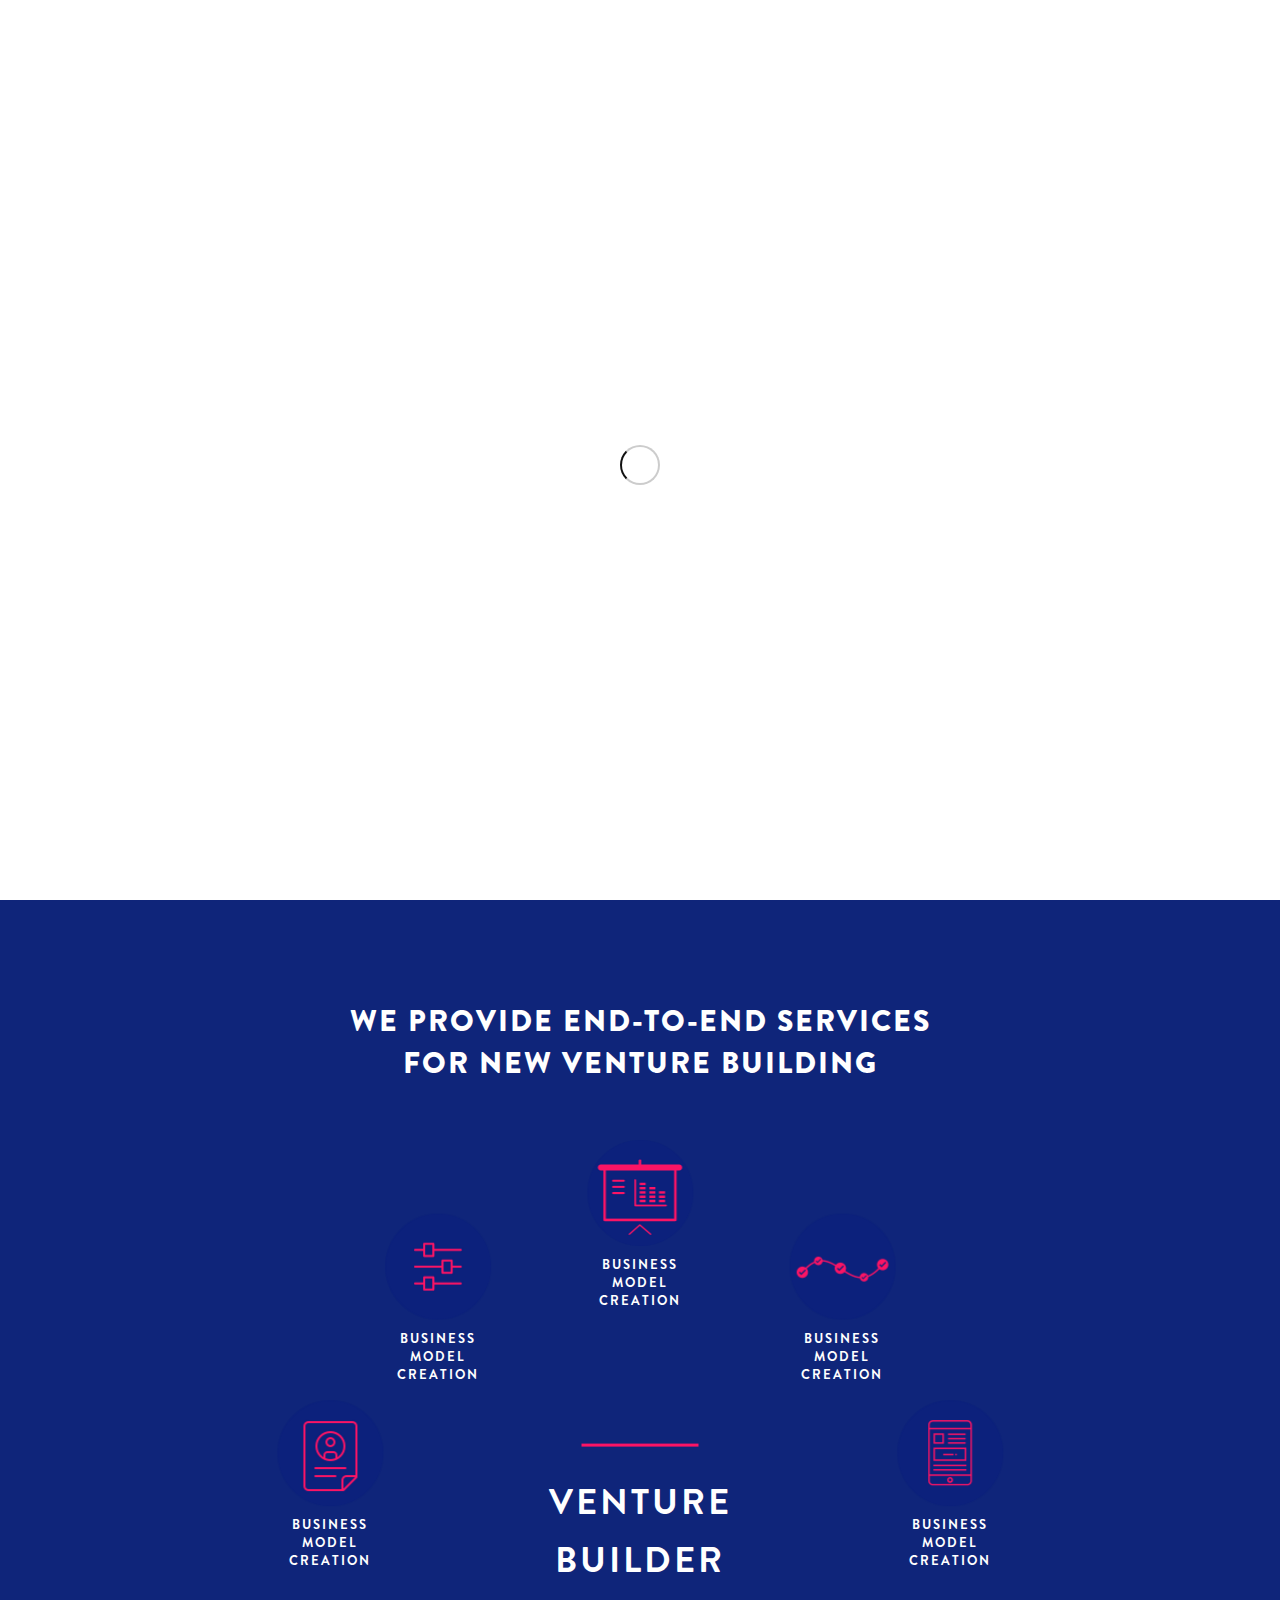
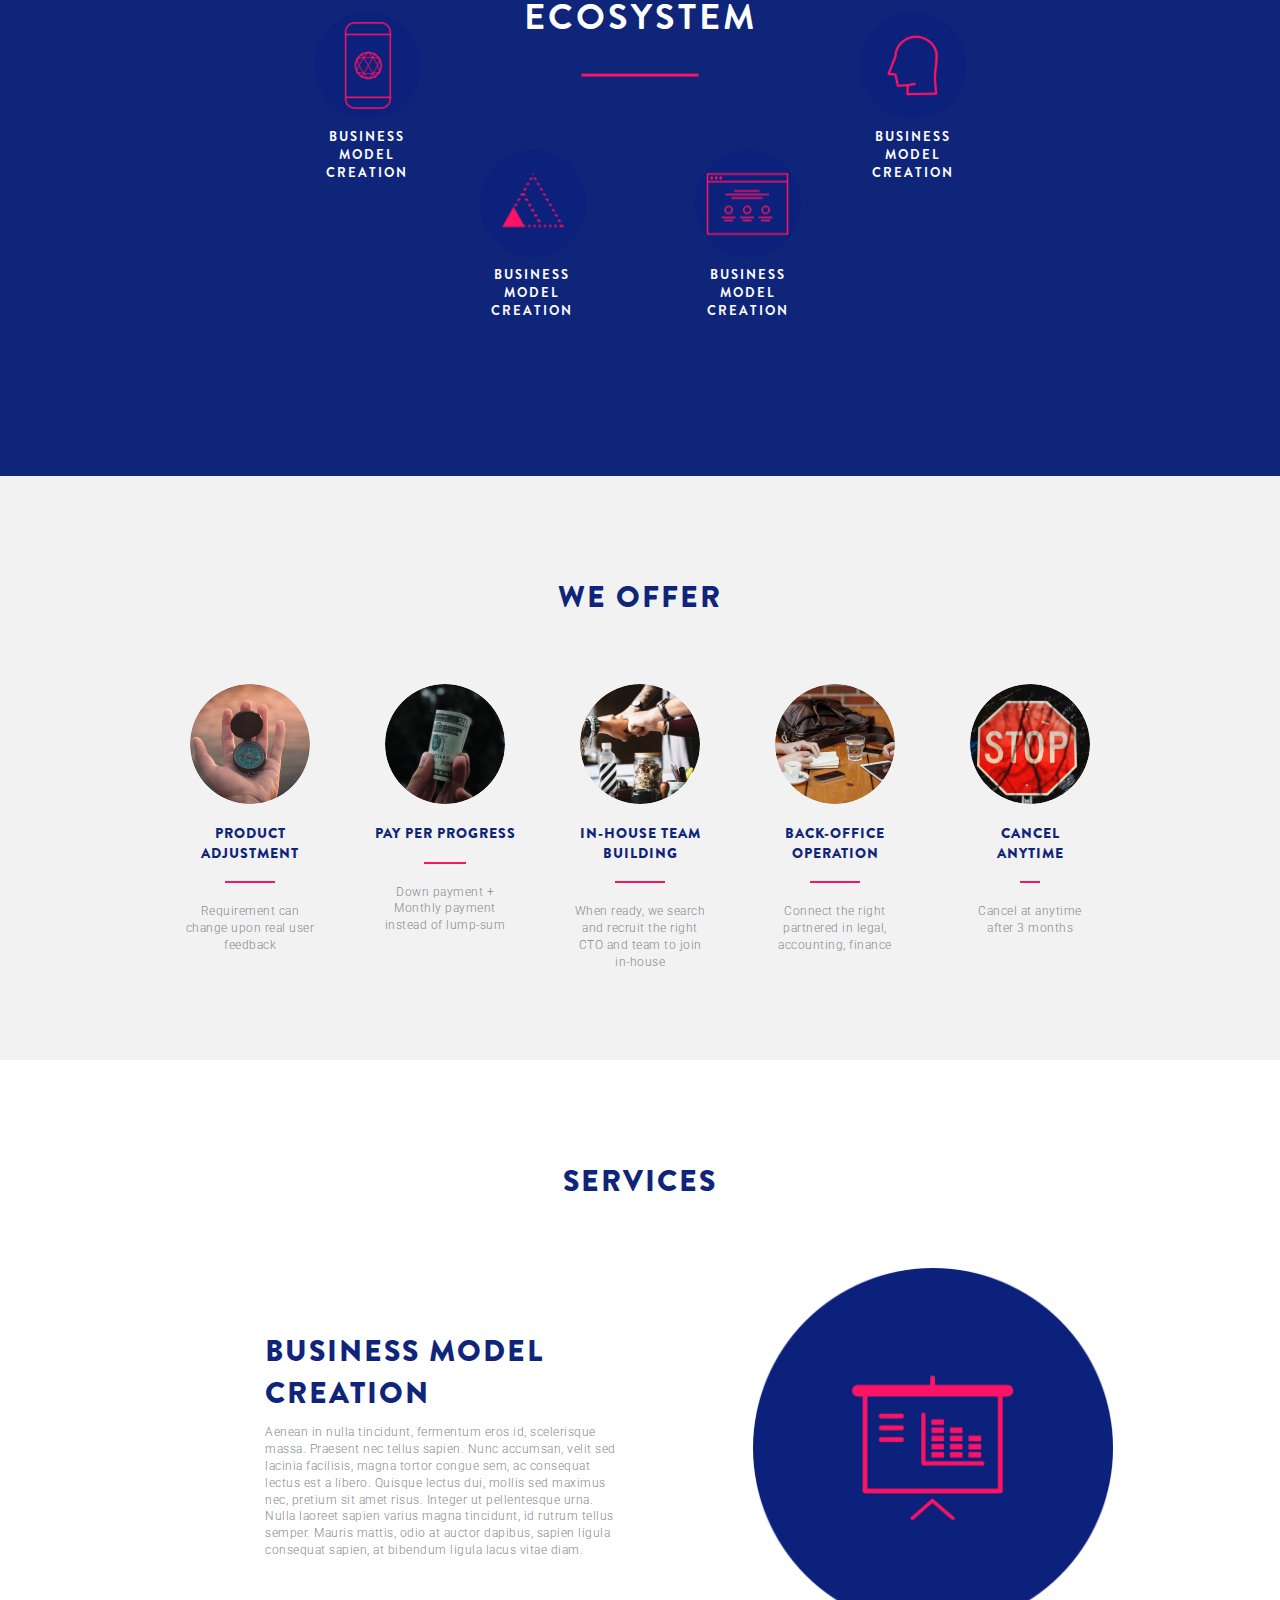
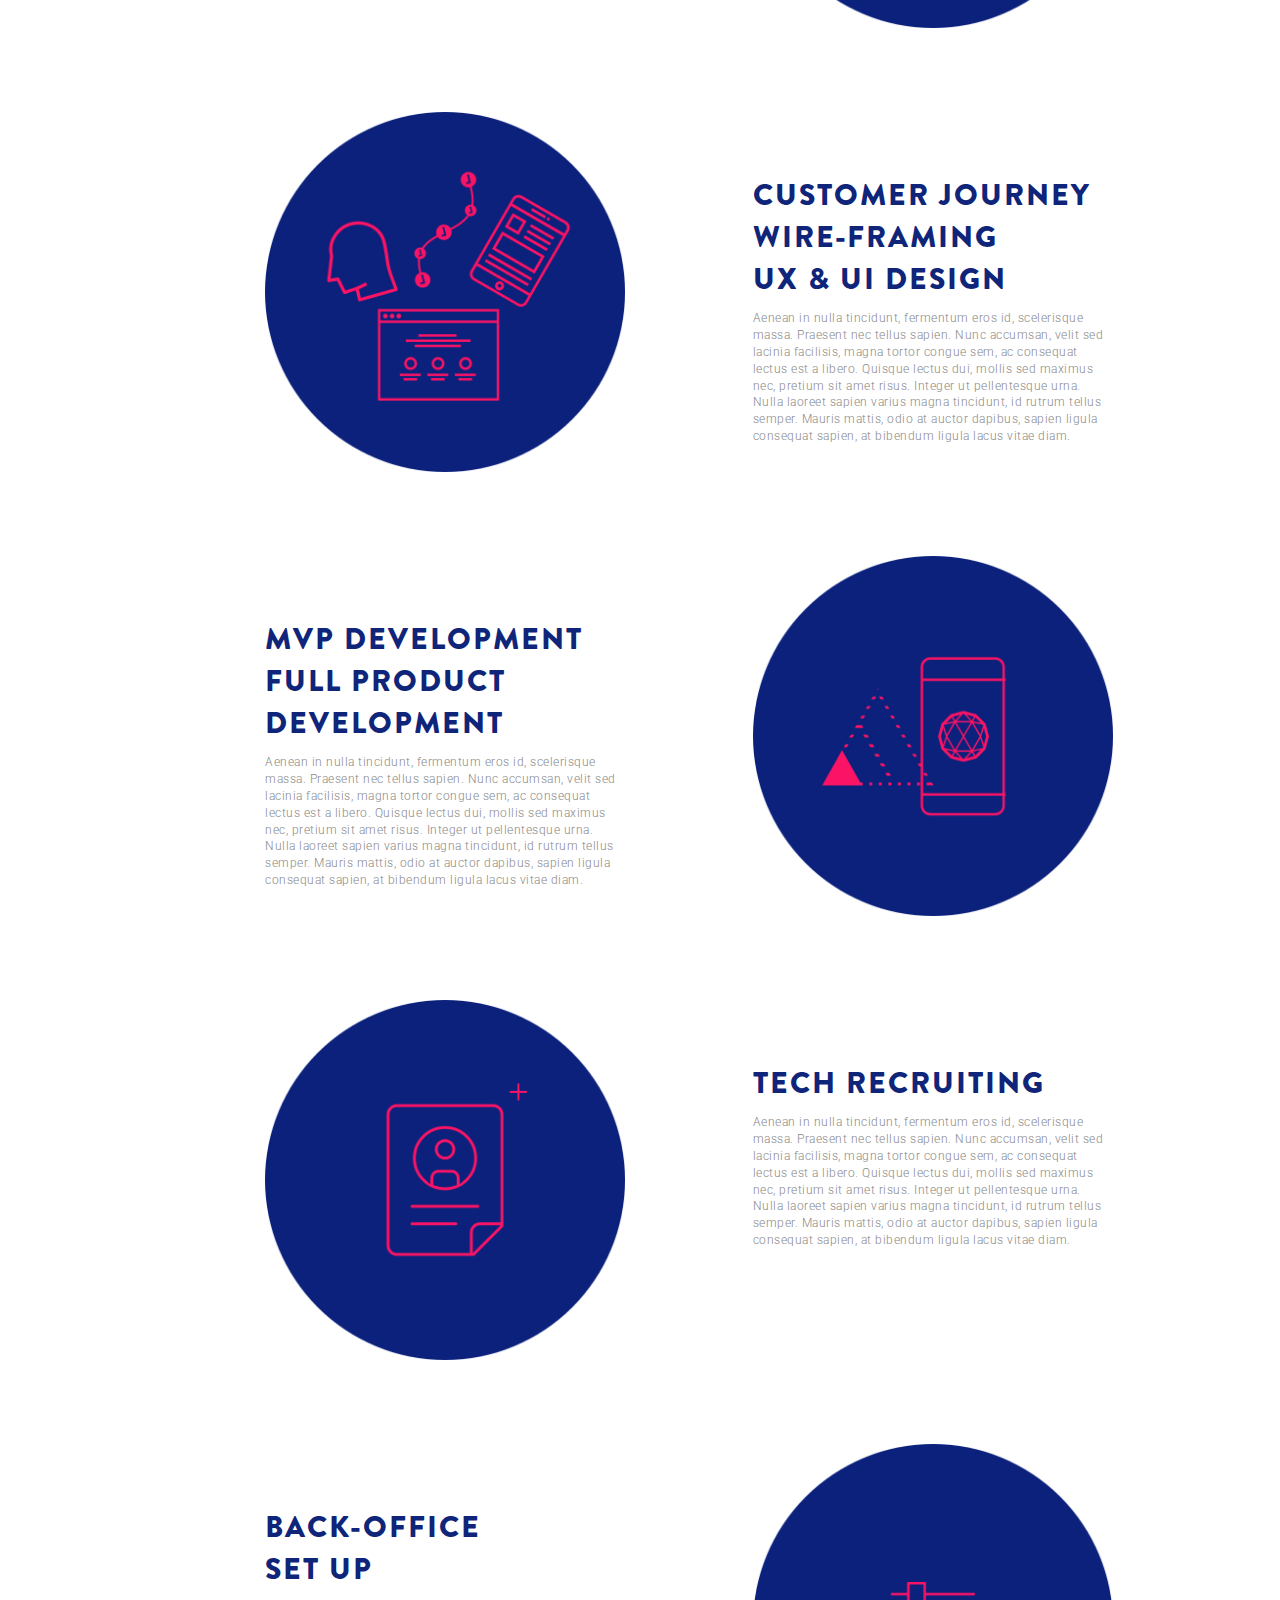
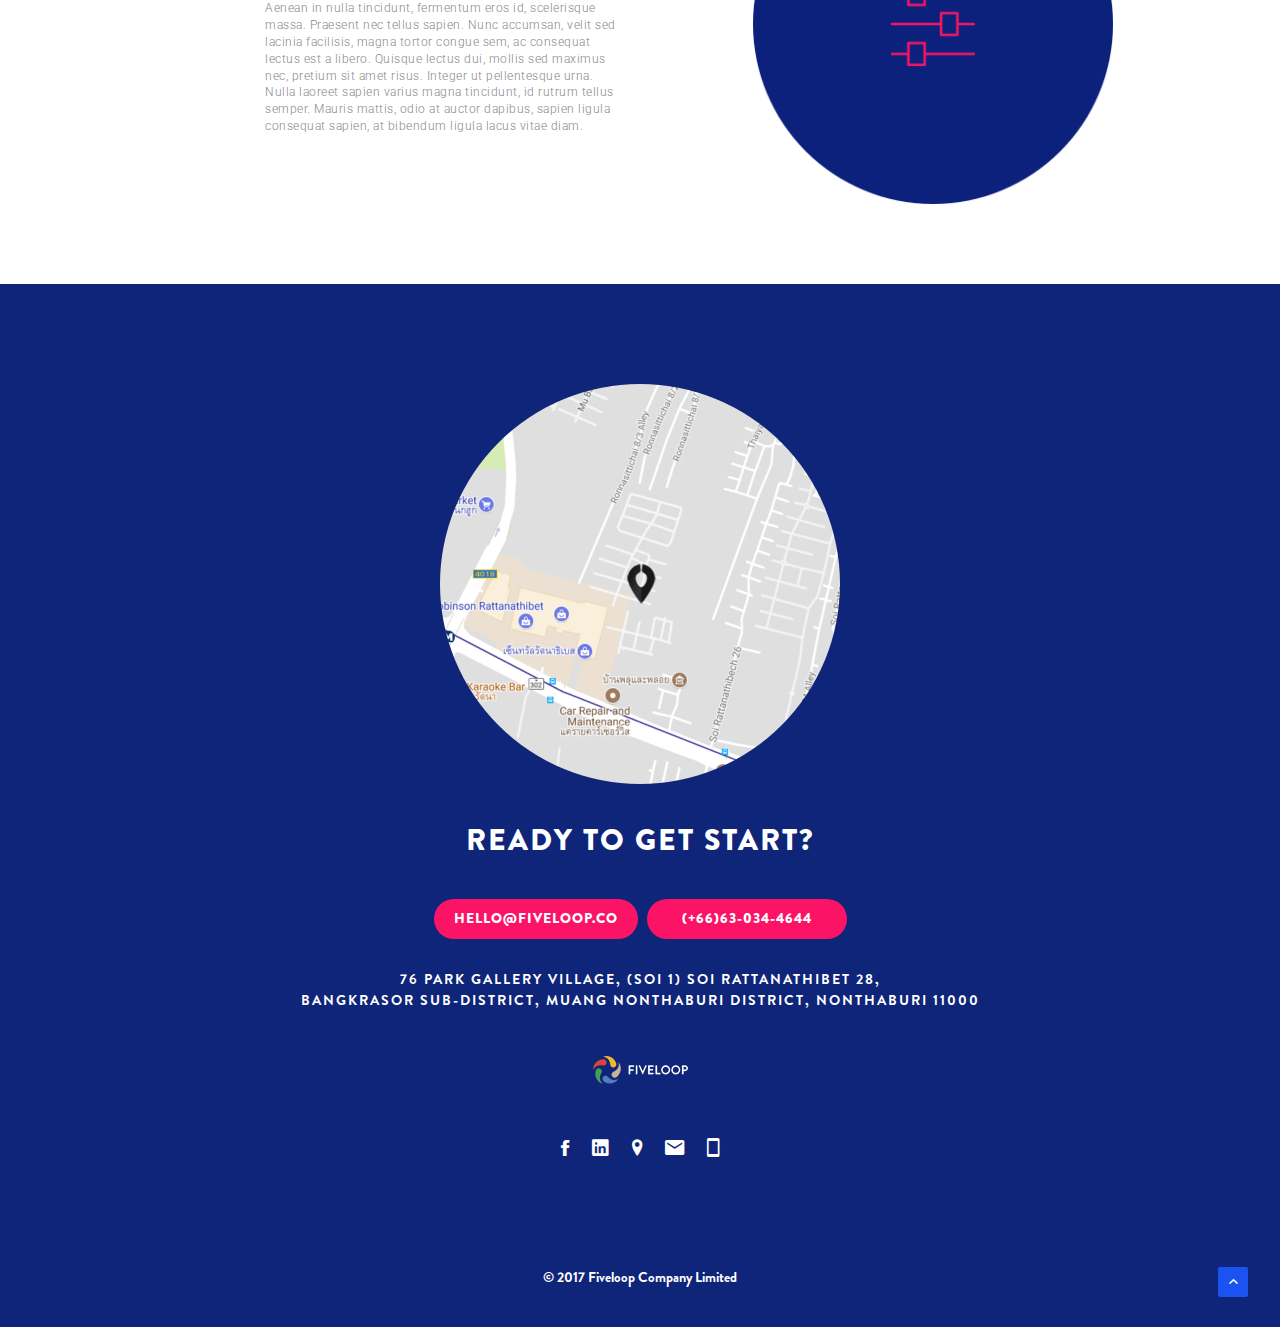
==== index.html @ d5058752 "9s" ====
<!DOCTYPE html>
<html class="fhtml">
<head>
  <meta charset="utf-8">
  <meta property="og:url" content="http://www.fiveloop.co" />
  <meta property="og:title" content="Developers Evaluated by Developers not Recruiters" />
  <meta property="og:description" content="Get Access to more-than-100,000 Tech Talents Across South East Asia" />
  <meta property="og:image" content="http://www.fiveloop.co/img/assets/metaimage2.png" />
  <title>Fiveloop - Transforming Idea Into Real Digital Business.</title>
  <meta name="viewport" content="width=device-width, initial-scale=1">
  <link href="img/assets/favicon.png" rel="icon" type="image/png">
  <link href="css/init.css" rel="stylesheet" type="text/css">
  <link href="css/ion-icons.min.css" rel="stylesheet" type="text/css">
  <link href="css/etline-icons.min.css" rel="stylesheet" type="text/css">
  <link href="css/theme.css" rel="stylesheet" type="text/css">
  <link href="css/colors/fiveloop.css" rel="stylesheet" type="text/css">
  <link href="https://fonts.googleapis.com/css?family=Roboto:400,700" rel="stylesheet" type="text/css">
  <link href="css/custom.css" rel="stylesheet" type="text/css">
  <link href="css/special-fl.css" rel="stylesheet" type="text/css">
  <script>
  (function(i, s, o, g, r, a, m) {
    i['GoogleAnalyticsObject'] = r;
    i[r] = i[r] || function() {
      (i[r].q = i[r].q || []).push(arguments)
    }, i[r].l = 1 * new Date();
    a = s.createElement(o),
      m = s.getElementsByTagName(o)[0];
    a.async = 1;
    a.src = g;
    m.parentNode.insertBefore(a, m)
  })(window, document, 'script', 'https://www.google-analytics.com/analytics.js', 'ga');

  ga('create', 'UA-97618310-1', 'auto');
  ga('send', 'pageview');
  </script>
  <!-- Begin Inspectlet Embed Code -->
  <script type="text/javascript" id="inspectletjs">
  window.__insp = window.__insp || [];
  __insp.push(['wid', 2077832405]);
  (function() {
  function ldinsp(){if(typeof window.__inspld != "undefined") return; window.__inspld = 1; var insp = document.createElement('script'); insp.type = 'text/javascript'; insp.async = true; insp.id = "inspsync"; insp.src = ('https:' == document.location.protocol ? 'https' : 'http') + '://cdn.inspectlet.com/inspectlet.js'; var x = document.getElementsByTagName('script')[0]; x.parentNode.insertBefore(insp, x); };
  setTimeout(ldinsp, 500); document.readyState != "complete" ? (window.attachEvent ? window.attachEvent('onload', ldinsp) : window.addEventListener('load', ldinsp, false)) : ldinsp();
  })();
  </script>
  <!-- End Inspectlet Embed Code -->
</head>
<body data-fade-in="true" class="fbody">
  <div class="pre-loader"><div></div></div>
  <!-- Start HEADER -->
  <nav class="navbar nav-down" data-fullwidth="true" data-menu-style="transparent" data-animation="shrink">
    <!-- Styles: light, dark, transparent | Animation: hiding, shrink -->
    <div class="container">
      <div class="navbar-header">
        <div class="container">
          <button type="button" class="navbar-toggle collapsed" data-toggle="collapse" data-target="#navbar" aria-expanded="false" aria-controls="navbar">
            <span class="sr-only">Toggle navigation</span>
            <span class="icon-bar top-bar"></span>
            <span class="icon-bar middle-bar"></span>
            <span class="icon-bar bottom-bar"></span>
          </button>
          <a class="navbar-brand to-top" href="/"><img src="img/assets/logo-fiveloop-light.png" class="logo-light pt20" alt="#" style="position: absolute;"><img src="img/assets/logo-fiveloop-dark.png" class="logo-dark pt20" alt="/"></a>
        </div>
      </div>
      <div id="navbar" class="navbar-collapse collapse">
        <div class="container">
          <ul class="nav navbar-nav menu-right">
            <!-- Each section must have corresponding ID ( #hero -> id="hero" ) -->
            <li><a href="about.html">About</a></li>
            <li><a href="#services">Services</a></li>
            <li><a href="recruiting.html">Recruiting</a></li>
            <li><a href="//blog.fiveloop.co">Blog</a></li>
            <li><a href="#contact">Contact us</a></li>
            <li>
              <div>
                <!-- Start typeform | This code is generated from typeform.com, you can select the layout from its website -->
                <a class="fbn" href="tel:+66630344644" style="font-size: 12px; margin: 18px 0;">063-034-4644</a>
                <!-- End typeform -->
              </div>
            </li>
            <!-- <li>
              <div>
                <a class="btn btn-md btn-primary btn-scroll typeform-share button" href="https://fiveloop.typeform.com/to/TOhK9d" style="display: inline-block; border-radius: 5px; padding: 10px; margin: 15px;" data-mode="1">For Employers</a>
              </div>
            </li> -->
          </ul>
        </div>
      </div>
    </div>
  </nav>
  <!-- End HEADER -->
  <!-- Start HERO -->
  <section id="cover" class="fsc fcv fcv-dark hero-fullscreen">
    <div class="fimg" data-image-src="./img/home/cover.png"></div>
    <div class="container">
      <div class="col-md-6">
        <h2>TRANSFORMING IDEA INTO<br/>REAL DIGITAL BUSINESS.<br/>ONE VENTURE AT A TIME.</h2>
        <h4>WE PROVIDE END-TO-END SERVICE FOR<br/>DIGITAL VENTURE BUILDING AND RECRUITING</h4>
        <br/>
        <a class="fbn fbn-wide">HERE IS MY BUSINESS IDEA</a><br/><br/>
        <a class="fbn fbn-wide">I WANT TO HELP BUILDING A VENTURE</a>
      </div>
    </div>
  </section>
  <!-- End HERO -->
  <!-- Start N-TO-N -->
  <section id="end-to-end" class="fsc">
    <h2 class="ftitle text-center white">We Provide End-to-end Services<br/>For New Venture Building</h2>
    <div class="fcg-9">
      <h2 class="overlay">Venture <br/>Builder <br/> Ecosystem</h2>
      <ul>
        <li><a href="#bmc">
          <img src="./img/home/icon-bmc.png" width="106" align="Business Model Creation">
          <h6>Business Model Creation</h6>
        </a></li>
        <li><a href="#bmc">
          <img src="./img/home/icon-cjd.png" width="106" align="Business Model Creation">
          <h6>Business Model Creation</h6>
        </a></li>
        <li><a href="#bmc">
          <img src="./img/home/icon-wf.png" width="106" align="Business Model Creation">
          <h6>Business Model Creation</h6>
        </a></li>
        <li><a href="#bmc">
          <img src="./img/home/icon-uxd.png" width="106" align="Business Model Creation">
          <h6>Business Model Creation</h6>
        </a></li>
        <li><a href="#bmc">
          <img src="./img/home/icon-uid.png" width="106" align="Business Model Creation">
          <h6>Business Model Creation</h6>
        </a></li>
        <li><a href="#bmc">
          <img src="./img/home/icon-mvp.png" width="106" align="Business Model Creation">
          <h6>Business Model Creation</h6>
        </a></li>
        <li><a href="#bmc">
          <img src="./img/home/icon-fpd.png" width="106" align="Business Model Creation">
          <h6>Business Model Creation</h6>
        </a></li>
        <li><a href="#bmc">
          <img src="./img/home/icon-rct.png" width="106" align="Business Model Creation">
          <h6>Business Model Creation</h6>
        </a></li>
        <li><a href="#bmc">
          <img src="./img/home/icon-bos.png" width="106" align="Business Model Creation">
          <h6>Business Model Creation</h6>
        </a></li>
      </ul>
    </div>
  </section>
  <!-- End N-TO-N -->
  <!-- Start We Offer -->
  <section id="weoffer" class="fsc fsc-white fbg-g5">
    <h2 class="ftitle text-center">We Offer</h2>
    <div class="container">
      <div class="__spacing _4em"></div>
      <div class="row">
        <div class="col-md-2 col-sm-6 col-md-offset-1 text-center">
          <div><img src="./img/home/pa.png" height="120" class="fimgr" align="Product Adjustment" /></div>
          <h4 class="fstitle fsc-u">Product Adjustment</h4>
          <p>Requirement can <br/>change upon real user <br/>feedback</p>
          <div class="__spacing _2em visible-xs"></div>
        </div>
        <div class="col-md-2 col-sm-6 text-center">
          <div><img src="./img/home/ppp.png" height="120" class="fimgr" align="Pay Per Progress" /></div>
          <h4 class="fstitle fsc-u">Pay Per Progress</h4>
          <p>Down payment + <br/>Monthly payment <br/>instead of lump-sum</p>
          <div class="__spacing _2em visible-xs"></div>
        </div>
        <div class="col-md-2 col-sm-6 text-center">
          <div><img src="./img/home/ihtb.png" height="120" class="fimgr" align="In-house Team Building" /></div>
          <h4 class="fstitle fsc-u">In-house Team Building</h4>
          <p>When ready, we search <br/>and recruit the right <br/>CTO and team to join <br/>in-house</p>
          <div class="__spacing _2em visible-xs"></div>
        </div>
        <div class="col-md-2 col-sm-6 text-center">
          <div><img src="./img/home/boo.png" height="120" class="fimgr" align="Back-office Operation" /></div>
          <h4 class="fstitle fsc-u">Back-office Operation</h4>
          <p>Connect the right <br/>partnered in legal, <br/>accounting, finance</p>
          <div class="__spacing _2em visible-xs"></div>
        </div>
        <div class="col-md-2 col-sm-6 text-center">
          <div><img src="./img/home/ca.png" height="120" class="fimgr" align="Cancel Anytime" /></div>
          <h4 class="fstitle fsc-u">Cancel <br/>Anytime</h4>
          <p>Cancel at anytime <br/>after 3 months</p>
          <div class="__spacing _2em visible-xs"></div>
        </div>
      </div>
    </div>
  </section>
  <!-- End We Offer -->
  <!-- Start Services -->
  <section id="services" class="fsc fsc-white">
    <h2 class="ftitle text-center">Services</h2>
    <div class="container">
      <div class="__spacing _4em"></div>
      <div class="row">
        <div class="col-md-4 col-md-offset-2">
          <div class="__spacing _3em"></div>
          <h2 class="ftitle">Business Model <br/>Creation</h2>
          <p>Aenean in nulla tincidunt, fermentum eros id, scelerisque massa. Praesent nec tellus sapien. Nunc accumsan, velit sed lacinia facilisis, magna tortor congue sem, ac consequat lectus est a libero. Quisque lectus dui, mollis sed maximus nec, pretium sit amet risus. Integer ut pellentesque urna. Nulla laoreet sapien varius magna tincidunt, id rutrum tellus semper. Mauris mattis, odio at auctor dapibus, sapien ligula consequat sapien, at bibendum ligula lacus vitae diam.</p>
        </div>
        <div class="col-md-4 col-md-offset-1 text-center">
          <img src="./img/home/services-business-model-creation.png" width="368" alt="Business Model Creation">
        </div>
      </div>
      <div class="__spacing _6em"></div>
      <div class="row">
        <div class="col-md-4 col-md-offset-2 text-center">
          <img src="./img/home/services-customer-journey-wireframing-ux-ui-design.png" width="368" alt="Customer Journey, Wire-framing, UX & UI Design">
        </div>
        <div class="col-md-4 col-md-offset-1">
          <div class="__spacing _3em"></div>
          <h2 class="ftitle">Customer Journey <br/>Wire-framing <br/>UX &amp; UI Design</h2>
          <p>Aenean in nulla tincidunt, fermentum eros id, scelerisque massa. Praesent nec tellus sapien. Nunc accumsan, velit sed lacinia facilisis, magna tortor congue sem, ac consequat lectus est a libero. Quisque lectus dui, mollis sed maximus nec, pretium sit amet risus. Integer ut pellentesque urna. Nulla laoreet sapien varius magna tincidunt, id rutrum tellus semper. Mauris mattis, odio at auctor dapibus, sapien ligula consequat sapien, at bibendum ligula lacus vitae diam.</p>
        </div>
      </div>
      <div class="__spacing _6em"></div>
      <div class="row">
        <div class="col-md-4 col-md-offset-2">
          <div class="__spacing _3em"></div>
          <h2 class="ftitle">Mvp Development Full Product Development</h2>
          <p>Aenean in nulla tincidunt, fermentum eros id, scelerisque massa. Praesent nec tellus sapien. Nunc accumsan, velit sed lacinia facilisis, magna tortor congue sem, ac consequat lectus est a libero. Quisque lectus dui, mollis sed maximus nec, pretium sit amet risus. Integer ut pellentesque urna. Nulla laoreet sapien varius magna tincidunt, id rutrum tellus semper. Mauris mattis, odio at auctor dapibus, sapien ligula consequat sapien, at bibendum ligula lacus vitae diam.</p>
        </div>
        <div class="col-md-4 col-md-offset-1 text-center">
          <img src="./img/home/services-mvp-development-full-product-development.png" width="368" alt="Mvp Development Full Product Development">
        </div>
      </div>
      <div class="__spacing _6em"></div>
      <div class="row">
        <div class="col-md-4 col-md-offset-2 text-center">
          <img src="./img/home/services-tech-recruiting.png" width="368" alt="Tech Recruiting">
        </div>
        <div class="col-md-4 col-md-offset-1">
          <div class="__spacing _3em"></div>
          <h2 class="ftitle">Tech Recruiting</h2>
          <p>Aenean in nulla tincidunt, fermentum eros id, scelerisque massa. Praesent nec tellus sapien. Nunc accumsan, velit sed lacinia facilisis, magna tortor congue sem, ac consequat lectus est a libero. Quisque lectus dui, mollis sed maximus nec, pretium sit amet risus. Integer ut pellentesque urna. Nulla laoreet sapien varius magna tincidunt, id rutrum tellus semper. Mauris mattis, odio at auctor dapibus, sapien ligula consequat sapien, at bibendum ligula lacus vitae diam.</p>
        </div>
      </div>
      <div class="__spacing _6em"></div>
      <div class="row">
        <div class="col-md-4 col-md-offset-2">
          <div class="__spacing _3em"></div>
          <h2 class="ftitle">Back-office <br/>Set Up</h2>
          <p>Aenean in nulla tincidunt, fermentum eros id, scelerisque massa. Praesent nec tellus sapien. Nunc accumsan, velit sed lacinia facilisis, magna tortor congue sem, ac consequat lectus est a libero. Quisque lectus dui, mollis sed maximus nec, pretium sit amet risus. Integer ut pellentesque urna. Nulla laoreet sapien varius magna tincidunt, id rutrum tellus semper. Mauris mattis, odio at auctor dapibus, sapien ligula consequat sapien, at bibendum ligula lacus vitae diam.</p>
        </div>
        <div class="col-md-4 col-md-offset-1 text-center">
          <img src="./img/home/services-back-office-setup.png" width="368" alt="Back-office Set Up">
        </div>
      </div>
    </div>
  </section>
  <!-- End Services -->
  <!-- Start FOOTER -->
  <footer id="footer" class="footer style-1 fsc fft">
    <a href="https://goo.gl/rGVrjt" target="_blank"><img src="./img/home/map.png" width="400" /></a>
    <h2 class="ftitle">Ready To Get Start?</h2>
    <div class="__spacing _2em"></div>
    <a href="mailto:hello@fiveloop.co" class="fbn fbn-med">hello@fiveloop.co</a>
    &nbsp;
    <a href="tel:+66-63-034-4644" class="fbn fbn-med">(+66)63-034-4644</a>
    <h5>76 Park Gallery Village, (Soi 1) Soi Rattanathibet 28,<br>Bangkrasor Sub-District, Muang Nonthaburi District, Nonthaburi 11000</h5>
    <div class="__spacing"></div>
    <a href="index.html"><img src="img/assets/logo-fiveloop-light.png" alt="#" class="mr-auto img-responsive"></a>
    <div class="__spacing _2em"></div>
    <ul>
      <li><a href="https://www.facebook.com/fiveloop/" target="_blank"><i class="ion-social-facebook icon"></i></a></li>
      <li><a href="https://www.linkedin.com/company/13197233/" target="_blank"><i class="ion-social-linkedin icon"></i></a></li>
      <li><a href="https://www.google.co.th/maps/place/Fiveloop+Company+Limited/@13.8667422,100.4973813,17z/data=!3m1!4b1!4m5!3m4!1s0x30e29acbd2e353a3:0xfbf5ec9a06eebbcb!8m2!3d13.866737!4d100.49957" target="_blank" class="color"><i class="ion-location icon"></i></a></li>
      <li><a href="mailto:hello@fiveloop.co" target="_blank"><i class="ion-android-mail icon"></i></a></li>
      <li><a href="tel:+66630344644"><i class="ion-android-phone-portrait icon"></i></a></li>
    </ul>
    <a href="https://www.facebook.com/fiveloop/" target="_blank"><strong>&copy; 2017 Fiveloop Company Limited</strong></a>
    <!-- Back To Top Button -->
    <span><a class="scroll-top"><i class="ion-chevron-up"></i></a></span>
  </footer>
  <!-- End FOOTER -->
  <script src="js/jquery.js"></script>
  <script src="js/init.js"></script>
  <script src="js/special-fl.js"></script>
</body>
</html>
---- css/ion-icons.min.css ----
@charset "UTF-8";/*!
  Ionicons, v2.0.0
  Created by Ben Sperry for the Ionic Framework, http://ionicons.com/
  https://twitter.com/benjsperry  https://twitter.com/ionicframework
  MIT License: https://github.com/driftyco/ionicons

  Android-style icons originally built by Google’s
  Material Design Icons: https://github.com/google/material-design-icons
  used under CC BY http://creativecommons.org/licenses/by/4.0/
  Modified icons to fit ionicon’s grid from original.
*/@font-face{font-family:"Ionicons";src:url("../fonts/ion-icons/ionicons.eot?v=2.0.0");src:url("../fonts/ion-icons/ionicons.eot?v=2.0.0#iefix") format("embedded-opentype"),url("../fonts/ion-icons/ionicons.ttf?v=2.0.0") format("truetype"),url("../fonts/ion-icons/ionicons.woff?v=2.0.0") format("woff"),url("../fonts/ion-icons/ionicons.svg?v=2.0.0#Ionicons") format("svg");font-weight:normal;font-style:normal}.ion,.ionicons,.ion-alert:before,.ion-alert-circled:before,.ion-android-add:before,.ion-android-add-circle:before,.ion-android-alarm-clock:before,.ion-android-alert:before,.ion-android-apps:before,.ion-android-archive:before,.ion-android-arrow-back:before,.ion-android-arrow-down:before,.ion-android-arrow-dropdown:before,.ion-android-arrow-dropdown-circle:before,.ion-android-arrow-dropleft:before,.ion-android-arrow-dropleft-circle:before,.ion-android-arrow-dropright:before,.ion-android-arrow-dropright-circle:before,.ion-android-arrow-dropup:before,.ion-android-arrow-dropup-circle:before,.ion-android-arrow-forward:before,.ion-android-arrow-up:before,.ion-android-attach:before,.ion-android-bar:before,.ion-android-bicycle:before,.ion-android-boat:before,.ion-android-bookmark:before,.ion-android-bulb:before,.ion-android-bus:before,.ion-android-calendar:before,.ion-android-call:before,.ion-android-camera:before,.ion-android-cancel:before,.ion-android-car:before,.ion-android-cart:before,.ion-android-chat:before,.ion-android-checkbox:before,.ion-android-checkbox-blank:before,.ion-android-checkbox-outline:before,.ion-android-checkbox-outline-blank:before,.ion-android-checkmark-circle:before,.ion-android-clipboard:before,.ion-android-close:before,.ion-android-cloud:before,.ion-android-cloud-circle:before,.ion-android-cloud-done:before,.ion-android-cloud-outline:before,.ion-android-color-palette:before,.ion-android-compass:before,.ion-android-contact:before,.ion-android-contacts:before,.ion-android-contract:before,.ion-android-create:before,.ion-android-delete:before,.ion-android-desktop:before,.ion-android-document:before,.ion-android-done:before,.ion-android-done-all:before,.ion-android-download:before,.ion-android-drafts:before,.ion-android-exit:before,.ion-android-expand:before,.ion-android-favorite:before,.ion-android-favorite-outline:before,.ion-android-film:before,.ion-android-folder:before,.ion-android-folder-open:before,.ion-android-funnel:before,.ion-android-globe:before,.ion-android-hand:before,.ion-android-hangout:before,.ion-android-happy:before,.ion-android-home:before,.ion-android-image:before,.ion-android-laptop:before,.ion-android-list:before,.ion-android-locate:before,.ion-android-lock:before,.ion-android-mail:before,.ion-android-map:before,.ion-android-menu:before,.ion-android-microphone:before,.ion-android-microphone-off:before,.ion-android-more-horizontal:before,.ion-android-more-vertical:before,.ion-android-navigate:before,.ion-android-notifications:before,.ion-android-notifications-none:before,.ion-android-notifications-off:before,.ion-android-open:before,.ion-android-options:before,.ion-android-people:before,.ion-android-person:before,.ion-android-person-add:before,.ion-android-phone-landscape:before,.ion-android-phone-portrait:before,.ion-android-pin:before,.ion-android-plane:before,.ion-android-playstore:before,.ion-android-print:before,.ion-android-radio-button-off:before,.ion-android-radio-button-on:before,.ion-android-refresh:before,.ion-android-remove:before,.ion-android-remove-circle:before,.ion-android-restaurant:before,.ion-android-sad:before,.ion-android-search:before,.ion-android-send:before,.ion-android-settings:before,.ion-android-share:before,.ion-android-share-alt:before,.ion-android-star:before,.ion-android-star-half:before,.ion-android-star-outline:before,.ion-android-stopwatch:before,.ion-android-subway:before,.ion-android-sunny:before,.ion-android-sync:before,.ion-android-textsms:before,.ion-android-time:before,.ion-android-train:before,.ion-android-unlock:before,.ion-android-upload:before,.ion-android-volume-down:before,.ion-android-volume-mute:before,.ion-android-volume-off:before,.ion-android-volume-up:before,.ion-android-walk:before,.ion-android-warning:before,.ion-android-watch:before,.ion-android-wifi:before,.ion-aperture:before,.ion-archive:before,.ion-arrow-down-a:before,.ion-arrow-down-b:before,.ion-arrow-down-c:before,.ion-arrow-expand:before,.ion-arrow-graph-down-left:before,.ion-arrow-graph-down-right:before,.ion-arrow-graph-up-left:before,.ion-arrow-graph-up-right:before,.ion-arrow-left-a:before,.ion-arrow-left-b:before,.ion-arrow-left-c:before,.ion-arrow-move:before,.ion-arrow-resize:before,.ion-arrow-return-left:before,.ion-arrow-return-right:before,.ion-arrow-right-a:before,.ion-arrow-right-b:before,.ion-arrow-right-c:before,.ion-arrow-shrink:before,.ion-arrow-swap:before,.ion-arrow-up-a:before,.ion-arrow-up-b:before,.ion-arrow-up-c:before,.ion-asterisk:before,.ion-at:before,.ion-backspace:before,.ion-backspace-outline:before,.ion-bag:before,.ion-battery-charging:before,.ion-battery-empty:before,.ion-battery-full:before,.ion-battery-half:before,.ion-battery-low:before,.ion-beaker:before,.ion-beer:before,.ion-bluetooth:before,.ion-bonfire:before,.ion-bookmark:before,.ion-bowtie:before,.ion-briefcase:before,.ion-bug:before,.ion-calculator:before,.ion-calendar:before,.ion-camera:before,.ion-card:before,.ion-cash:before,.ion-chatbox:before,.ion-chatbox-working:before,.ion-chatboxes:before,.ion-chatbubble:before,.ion-chatbubble-working:before,.ion-chatbubbles:before,.ion-checkmark:before,.ion-checkmark-circled:before,.ion-checkmark-round:before,.ion-chevron-down:before,.ion-chevron-left:before,.ion-chevron-right:before,.ion-chevron-up:before,.ion-clipboard:before,.ion-clock:before,.ion-close:before,.ion-close-circled:before,.ion-close-round:before,.ion-closed-captioning:before,.ion-cloud:before,.ion-code:before,.ion-code-download:before,.ion-code-working:before,.ion-coffee:before,.ion-compass:before,.ion-compose:before,.ion-connection-bars:before,.ion-contrast:before,.ion-crop:before,.ion-cube:before,.ion-disc:before,.ion-document:before,.ion-document-text:before,.ion-drag:before,.ion-earth:before,.ion-easel:before,.ion-edit:before,.ion-egg:before,.ion-eject:before,.ion-email:before,.ion-email-unread:before,.ion-erlenmeyer-flask:before,.ion-erlenmeyer-flask-bubbles:before,.ion-eye:before,.ion-eye-disabled:before,.ion-female:before,.ion-filing:before,.ion-film-marker:before,.ion-fireball:before,.ion-flag:before,.ion-flame:before,.ion-flash:before,.ion-flash-off:before,.ion-folder:before,.ion-fork:before,.ion-fork-repo:before,.ion-forward:before,.ion-funnel:before,.ion-gear-a:before,.ion-gear-b:before,.ion-grid:before,.ion-hammer:before,.ion-happy:before,.ion-happy-outline:before,.ion-headphone:before,.ion-heart:before,.ion-heart-broken:before,.ion-help:before,.ion-help-buoy:before,.ion-help-circled:before,.ion-home:before,.ion-icecream:before,.ion-image:before,.ion-images:before,.ion-information:before,.ion-information-circled:before,.ion-ionic:before,.ion-ios-alarm:before,.ion-ios-alarm-outline:before,.ion-ios-albums:before,.ion-ios-albums-outline:before,.ion-ios-americanfootball:before,.ion-ios-americanfootball-outline:before,.ion-ios-analytics:before,.ion-ios-analytics-outline:before,.ion-ios-arrow-back:before,.ion-ios-arrow-down:before,.ion-ios-arrow-forward:before,.ion-ios-arrow-left:before,.ion-ios-arrow-right:before,.ion-ios-arrow-thin-down:before,.ion-ios-arrow-thin-left:before,.ion-ios-arrow-thin-right:before,.ion-ios-arrow-thin-up:before,.ion-ios-arrow-up:before,.ion-ios-at:before,.ion-ios-at-outline:before,.ion-ios-barcode:before,.ion-ios-barcode-outline:before,.ion-ios-baseball:before,.ion-ios-baseball-outline:before,.ion-ios-basketball:before,.ion-ios-basketball-outline:before,.ion-ios-bell:before,.ion-ios-bell-outline:before,.ion-ios-body:before,.ion-ios-body-outline:before,.ion-ios-bolt:before,.ion-ios-bolt-outline:before,.ion-ios-book:before,.ion-ios-book-outline:before,.ion-ios-bookmarks:before,.ion-ios-bookmarks-outline:before,.ion-ios-box:before,.ion-ios-box-outline:before,.ion-ios-briefcase:before,.ion-ios-briefcase-outline:before,.ion-ios-browsers:before,.ion-ios-browsers-outline:before,.ion-ios-calculator:before,.ion-ios-calculator-outline:before,.ion-ios-calendar:before,.ion-ios-calendar-outline:before,.ion-ios-camera:before,.ion-ios-camera-outline:before,.ion-ios-cart:before,.ion-ios-cart-outline:before,.ion-ios-chatboxes:before,.ion-ios-chatboxes-outline:before,.ion-ios-chatbubble:before,.ion-ios-chatbubble-outline:before,.ion-ios-checkmark:before,.ion-ios-checkmark-empty:before,.ion-ios-checkmark-outline:before,.ion-ios-circle-filled:before,.ion-ios-circle-outline:before,.ion-ios-clock:before,.ion-ios-clock-outline:before,.ion-ios-close:before,.ion-ios-close-empty:before,.ion-ios-close-outline:before,.ion-ios-cloud:before,.ion-ios-cloud-download:before,.ion-ios-cloud-download-outline:before,.ion-ios-cloud-outline:before,.ion-ios-cloud-upload:before,.ion-ios-cloud-upload-outline:before,.ion-ios-cloudy:before,.ion-ios-cloudy-night:before,.ion-ios-cloudy-night-outline:before,.ion-ios-cloudy-outline:before,.ion-ios-cog:before,.ion-ios-cog-outline:before,.ion-ios-color-filter:before,.ion-ios-color-filter-outline:before,.ion-ios-color-wand:before,.ion-ios-color-wand-outline:before,.ion-ios-compose:before,.ion-ios-compose-outline:before,.ion-ios-contact:before,.ion-ios-contact-outline:before,.ion-ios-copy:before,.ion-ios-copy-outline:before,.ion-ios-crop:before,.ion-ios-crop-strong:before,.ion-ios-download:before,.ion-ios-download-outline:before,.ion-ios-drag:before,.ion-ios-email:before,.ion-ios-email-outline:before,.ion-ios-eye:before,.ion-ios-eye-outline:before,.ion-ios-fastforward:before,.ion-ios-fastforward-outline:before,.ion-ios-filing:before,.ion-ios-filing-outline:before,.ion-ios-film:before,.ion-ios-film-outline:before,.ion-ios-flag:before,.ion-ios-flag-outline:before,.ion-ios-flame:before,.ion-ios-flame-outline:before,.ion-ios-flask:before,.ion-ios-flask-outline:before,.ion-ios-flower:before,.ion-ios-flower-outline:before,.ion-ios-folder:before,.ion-ios-folder-outline:before,.ion-ios-football:before,.ion-ios-football-outline:before,.ion-ios-game-controller-a:before,.ion-ios-game-controller-a-outline:before,.ion-ios-game-controller-b:before,.ion-ios-game-controller-b-outline:before,.ion-ios-gear:before,.ion-ios-gear-outline:before,.ion-ios-glasses:before,.ion-ios-glasses-outline:before,.ion-ios-grid-view:before,.ion-ios-grid-view-outline:before,.ion-ios-heart:before,.ion-ios-heart-outline:before,.ion-ios-help:before,.ion-ios-help-empty:before,.ion-ios-help-outline:before,.ion-ios-home:before,.ion-ios-home-outline:before,.ion-ios-infinite:before,.ion-ios-infinite-outline:before,.ion-ios-information:before,.ion-ios-information-empty:before,.ion-ios-information-outline:before,.ion-ios-ionic-outline:before,.ion-ios-keypad:before,.ion-ios-keypad-outline:before,.ion-ios-lightbulb:before,.ion-ios-lightbulb-outline:before,.ion-ios-list:before,.ion-ios-list-outline:before,.ion-ios-location:before,.ion-ios-location-outline:before,.ion-ios-locked:before,.ion-ios-locked-outline:before,.ion-ios-loop:before,.ion-ios-loop-strong:before,.ion-ios-medical:before,.ion-ios-medical-outline:before,.ion-ios-medkit:before,.ion-ios-medkit-outline:before,.ion-ios-mic:before,.ion-ios-mic-off:before,.ion-ios-mic-outline:before,.ion-ios-minus:before,.ion-ios-minus-empty:before,.ion-ios-minus-outline:before,.ion-ios-monitor:before,.ion-ios-monitor-outline:before,.ion-ios-moon:before,.ion-ios-moon-outline:before,.ion-ios-more:before,.ion-ios-more-outline:before,.ion-ios-musical-note:before,.ion-ios-musical-notes:before,.ion-ios-navigate:before,.ion-ios-navigate-outline:before,.ion-ios-nutrition:before,.ion-ios-nutrition-outline:before,.ion-ios-paper:before,.ion-ios-paper-outline:before,.ion-ios-paperplane:before,.ion-ios-paperplane-outline:before,.ion-ios-partlysunny:before,.ion-ios-partlysunny-outline:before,.ion-ios-pause:before,.ion-ios-pause-outline:before,.ion-ios-paw:before,.ion-ios-paw-outline:before,.ion-ios-people:before,.ion-ios-people-outline:before,.ion-ios-person:before,.ion-ios-person-outline:before,.ion-ios-personadd:before,.ion-ios-personadd-outline:before,.ion-ios-photos:before,.ion-ios-photos-outline:before,.ion-ios-pie:before,.ion-ios-pie-outline:before,.ion-ios-pint:before,.ion-ios-pint-outline:before,.ion-ios-play:before,.ion-ios-play-outline:before,.ion-ios-plus:before,.ion-ios-plus-empty:before,.ion-ios-plus-outline:before,.ion-ios-pricetag:before,.ion-ios-pricetag-outline:before,.ion-ios-pricetags:before,.ion-ios-pricetags-outline:before,.ion-ios-printer:before,.ion-ios-printer-outline:before,.ion-ios-pulse:before,.ion-ios-pulse-strong:before,.ion-ios-rainy:before,.ion-ios-rainy-outline:before,.ion-ios-recording:before,.ion-ios-recording-outline:before,.ion-ios-redo:before,.ion-ios-redo-outline:before,.ion-ios-refresh:before,.ion-ios-refresh-empty:before,.ion-ios-refresh-outline:before,.ion-ios-reload:before,.ion-ios-reverse-camera:before,.ion-ios-reverse-camera-outline:before,.ion-ios-rewind:before,.ion-ios-rewind-outline:before,.ion-ios-rose:before,.ion-ios-rose-outline:before,.ion-ios-search:before,.ion-ios-search-strong:before,.ion-ios-settings:before,.ion-ios-settings-strong:before,.ion-ios-shuffle:before,.ion-ios-shuffle-strong:before,.ion-ios-skipbackward:before,.ion-ios-skipbackward-outline:before,.ion-ios-skipforward:before,.ion-ios-skipforward-outline:before,.ion-ios-snowy:before,.ion-ios-speedometer:before,.ion-ios-speedometer-outline:before,.ion-ios-star:before,.ion-ios-star-half:before,.ion-ios-star-outline:before,.ion-ios-stopwatch:before,.ion-ios-stopwatch-outline:before,.ion-ios-sunny:before,.ion-ios-sunny-outline:before,.ion-ios-telephone:before,.ion-ios-telephone-outline:before,.ion-ios-tennisball:before,.ion-ios-tennisball-outline:before,.ion-ios-thunderstorm:before,.ion-ios-thunderstorm-outline:before,.ion-ios-time:before,.ion-ios-time-outline:before,.ion-ios-timer:before,.ion-ios-timer-outline:before,.ion-ios-toggle:before,.ion-ios-toggle-outline:before,.ion-ios-trash:before,.ion-ios-trash-outline:before,.ion-ios-undo:before,.ion-ios-undo-outline:before,.ion-ios-unlocked:before,.ion-ios-unlocked-outline:before,.ion-ios-upload:before,.ion-ios-upload-outline:before,.ion-ios-videocam:before,.ion-ios-videocam-outline:before,.ion-ios-volume-high:before,.ion-ios-volume-low:before,.ion-ios-wineglass:before,.ion-ios-wineglass-outline:before,.ion-ios-world:before,.ion-ios-world-outline:before,.ion-ipad:before,.ion-iphone:before,.ion-ipod:before,.ion-jet:before,.ion-key:before,.ion-knife:before,.ion-laptop:before,.ion-leaf:before,.ion-levels:before,.ion-lightbulb:before,.ion-link:before,.ion-load-a:before,.ion-load-b:before,.ion-load-c:before,.ion-load-d:before,.ion-location:before,.ion-lock-combination:before,.ion-locked:before,.ion-log-in:before,.ion-log-out:before,.ion-loop:before,.ion-magnet:before,.ion-male:before,.ion-man:before,.ion-map:before,.ion-medkit:before,.ion-merge:before,.ion-mic-a:before,.ion-mic-b:before,.ion-mic-c:before,.ion-minus:before,.ion-minus-circled:before,.ion-minus-round:before,.ion-model-s:before,.ion-monitor:before,.ion-more:before,.ion-mouse:before,.ion-music-note:before,.ion-navicon:before,.ion-navicon-round:before,.ion-navigate:before,.ion-network:before,.ion-no-smoking:before,.ion-nuclear:before,.ion-outlet:before,.ion-paintbrush:before,.ion-paintbucket:before,.ion-paper-airplane:before,.ion-paperclip:before,.ion-pause:before,.ion-person:before,.ion-person-add:before,.ion-person-stalker:before,.ion-pie-graph:before,.ion-pin:before,.ion-pinpoint:before,.ion-pizza:before,.ion-plane:before,.ion-planet:before,.ion-play:before,.ion-playstation:before,.ion-plus:before,.ion-plus-circled:before,.ion-plus-round:before,.ion-podium:before,.ion-pound:before,.ion-power:before,.ion-pricetag:before,.ion-pricetags:before,.ion-printer:before,.ion-pull-request:before,.ion-qr-scanner:before,.ion-quote:before,.ion-radio-waves:before,.ion-record:before,.ion-refresh:before,.ion-reply:before,.ion-reply-all:before,.ion-ribbon-a:before,.ion-ribbon-b:before,.ion-sad:before,.ion-sad-outline:before,.ion-scissors:before,.ion-search:before,.ion-settings:before,.ion-share:before,.ion-shuffle:before,.ion-skip-backward:before,.ion-skip-forward:before,.ion-social-android:before,.ion-social-android-outline:before,.ion-social-angular:before,.ion-social-angular-outline:before,.ion-social-apple:before,.ion-social-apple-outline:before,.ion-social-bitcoin:before,.ion-social-bitcoin-outline:before,.ion-social-buffer:before,.ion-social-buffer-outline:before,.ion-social-chrome:before,.ion-social-chrome-outline:before,.ion-social-codepen:before,.ion-social-codepen-outline:before,.ion-social-css3:before,.ion-social-css3-outline:before,.ion-social-designernews:before,.ion-social-designernews-outline:before,.ion-social-dribbble:before,.ion-social-dribbble-outline:before,.ion-social-dropbox:before,.ion-social-dropbox-outline:before,.ion-social-euro:before,.ion-social-euro-outline:before,.ion-social-facebook:before,.ion-social-facebook-outline:before,.ion-social-foursquare:before,.ion-social-foursquare-outline:before,.ion-social-freebsd-devil:before,.ion-social-github:before,.ion-social-github-outline:before,.ion-social-google:before,.ion-social-google-outline:before,.ion-social-googleplus:before,.ion-social-googleplus-outline:before,.ion-social-hackernews:before,.ion-social-hackernews-outline:before,.ion-social-html5:before,.ion-social-html5-outline:before,.ion-social-instagram:before,.ion-social-instagram-outline:before,.ion-social-javascript:before,.ion-social-javascript-outline:before,.ion-social-linkedin:before,.ion-social-linkedin-outline:before,.ion-social-markdown:before,.ion-social-nodejs:before,.ion-social-octocat:before,.ion-social-pinterest:before,.ion-social-pinterest-outline:before,.ion-social-python:before,.ion-social-reddit:before,.ion-social-reddit-outline:before,.ion-social-rss:before,.ion-social-rss-outline:before,.ion-social-sass:before,.ion-social-skype:before,.ion-social-skype-outline:before,.ion-social-snapchat:before,.ion-social-snapchat-outline:before,.ion-social-tumblr:before,.ion-social-tumblr-outline:before,.ion-social-tux:before,.ion-social-twitch:before,.ion-social-twitch-outline:before,.ion-social-twitter:before,.ion-social-twitter-outline:before,.ion-social-usd:before,.ion-social-usd-outline:before,.ion-social-vimeo:before,.ion-social-vimeo-outline:before,.ion-social-whatsapp:before,.ion-social-whatsapp-outline:before,.ion-social-windows:before,.ion-social-windows-outline:before,.ion-social-wordpress:before,.ion-social-wordpress-outline:before,.ion-social-yahoo:before,.ion-social-yahoo-outline:before,.ion-social-yen:before,.ion-social-yen-outline:before,.ion-social-youtube:before,.ion-social-youtube-outline:before,.ion-soup-can:before,.ion-soup-can-outline:before,.ion-speakerphone:before,.ion-speedometer:before,.ion-spoon:before,.ion-star:before,.ion-stats-bars:before,.ion-steam:before,.ion-stop:before,.ion-thermometer:before,.ion-thumbsdown:before,.ion-thumbsup:before,.ion-toggle:before,.ion-toggle-filled:before,.ion-transgender:before,.ion-trash-a:before,.ion-trash-b:before,.ion-trophy:before,.ion-tshirt:before,.ion-tshirt-outline:before,.ion-umbrella:before,.ion-university:before,.ion-unlocked:before,.ion-upload:before,.ion-usb:before,.ion-videocamera:before,.ion-volume-high:before,.ion-volume-low:before,.ion-volume-medium:before,.ion-volume-mute:before,.ion-wand:before,.ion-waterdrop:before,.ion-wifi:before,.ion-wineglass:before,.ion-woman:before,.ion-wrench:before,.ion-xbox:before{display:inline-block;font-family:"Ionicons";speak:none;font-style:normal;font-weight:normal;font-variant:normal;text-transform:none;text-rendering:auto;line-height:1;-webkit-font-smoothing:antialiased;-moz-osx-font-smoothing:grayscale}.ion-alert:before{content:"\f101"}.ion-alert-circled:before{content:"\f100"}.ion-android-add:before{content:"\f2c7"}.ion-android-add-circle:before{content:"\f359"}.ion-android-alarm-clock:before{content:"\f35a"}.ion-android-alert:before{content:"\f35b"}.ion-android-apps:before{content:"\f35c"}.ion-android-archive:before{content:"\f2c9"}.ion-android-arrow-back:before{content:"\f2ca"}.ion-android-arrow-down:before{content:"\f35d"}.ion-android-arrow-dropdown:before{content:"\f35f"}.ion-android-arrow-dropdown-circle:before{content:"\f35e"}.ion-android-arrow-dropleft:before{content:"\f361"}.ion-android-arrow-dropleft-circle:before{content:"\f360"}.ion-android-arrow-dropright:before{content:"\f363"}.ion-android-arrow-dropright-circle:before{content:"\f362"}.ion-android-arrow-dropup:before{content:"\f365"}.ion-android-arrow-dropup-circle:before{content:"\f364"}.ion-android-arrow-forward:before{content:"\f30f"}.ion-android-arrow-up:before{content:"\f366"}.ion-android-attach:before{content:"\f367"}.ion-android-bar:before{content:"\f368"}.ion-android-bicycle:before{content:"\f369"}.ion-android-boat:before{content:"\f36a"}.ion-android-bookmark:before{content:"\f36b"}.ion-android-bulb:before{content:"\f36c"}.ion-android-bus:before{content:"\f36d"}.ion-android-calendar:before{content:"\f2d1"}.ion-android-call:before{content:"\f2d2"}.ion-android-camera:before{content:"\f2d3"}.ion-android-cancel:before{content:"\f36e"}.ion-android-car:before{content:"\f36f"}.ion-android-cart:before{content:"\f370"}.ion-android-chat:before{content:"\f2d4"}.ion-android-checkbox:before{content:"\f374"}.ion-android-checkbox-blank:before{content:"\f371"}.ion-android-checkbox-outline:before{content:"\f373"}.ion-android-checkbox-outline-blank:before{content:"\f372"}.ion-android-checkmark-circle:before{content:"\f375"}.ion-android-clipboard:before{content:"\f376"}.ion-android-close:before{content:"\f2d7"}.ion-android-cloud:before{content:"\f37a"}.ion-android-cloud-circle:before{content:"\f377"}.ion-android-cloud-done:before{content:"\f378"}.ion-android-cloud-outline:before{content:"\f379"}.ion-android-color-palette:before{content:"\f37b"}.ion-android-compass:before{content:"\f37c"}.ion-android-contact:before{content:"\f2d8"}.ion-android-contacts:before{content:"\f2d9"}.ion-android-contract:before{content:"\f37d"}.ion-android-create:before{content:"\f37e"}.ion-android-delete:before{content:"\f37f"}.ion-android-desktop:before{content:"\f380"}.ion-android-document:before{content:"\f381"}.ion-android-done:before{content:"\f383"}.ion-android-done-all:before{content:"\f382"}.ion-android-download:before{content:"\f2dd"}.ion-android-drafts:before{content:"\f384"}.ion-android-exit:before{content:"\f385"}.ion-android-expand:before{content:"\f386"}.ion-android-favorite:before{content:"\f388"}.ion-android-favorite-outline:before{content:"\f387"}.ion-android-film:before{content:"\f389"}.ion-android-folder:before{content:"\f2e0"}.ion-android-folder-open:before{content:"\f38a"}.ion-android-funnel:before{content:"\f38b"}.ion-android-globe:before{content:"\f38c"}.ion-android-hand:before{content:"\f2e3"}.ion-android-hangout:before{content:"\f38d"}.ion-android-happy:before{content:"\f38e"}.ion-android-home:before{content:"\f38f"}.ion-android-image:before{content:"\f2e4"}.ion-android-laptop:before{content:"\f390"}.ion-android-list:before{content:"\f391"}.ion-android-locate:before{content:"\f2e9"}.ion-android-lock:before{content:"\f392"}.ion-android-mail:before{content:"\f2eb"}.ion-android-map:before{content:"\f393"}.ion-android-menu:before{content:"\f394"}.ion-android-microphone:before{content:"\f2ec"}.ion-android-microphone-off:before{content:"\f395"}.ion-android-more-horizontal:before{content:"\f396"}.ion-android-more-vertical:before{content:"\f397"}.ion-android-navigate:before{content:"\f398"}.ion-android-notifications:before{content:"\f39b"}.ion-android-notifications-none:before{content:"\f399"}.ion-android-notifications-off:before{content:"\f39a"}.ion-android-open:before{content:"\f39c"}.ion-android-options:before{content:"\f39d"}.ion-android-people:before{content:"\f39e"}.ion-android-person:before{content:"\f3a0"}.ion-android-person-add:before{content:"\f39f"}.ion-android-phone-landscape:before{content:"\f3a1"}.ion-android-phone-portrait:before{content:"\f3a2"}.ion-android-pin:before{content:"\f3a3"}.ion-android-plane:before{content:"\f3a4"}.ion-android-playstore:before{content:"\f2f0"}.ion-android-print:before{content:"\f3a5"}.ion-android-radio-button-off:before{content:"\f3a6"}.ion-android-radio-button-on:before{content:"\f3a7"}.ion-android-refresh:before{content:"\f3a8"}.ion-android-remove:before{content:"\f2f4"}.ion-android-remove-circle:before{content:"\f3a9"}.ion-android-restaurant:before{content:"\f3aa"}.ion-android-sad:before{content:"\f3ab"}.ion-android-search:before{content:"\f2f5"}.ion-android-send:before{content:"\f2f6"}.ion-android-settings:before{content:"\f2f7"}.ion-android-share:before{content:"\f2f8"}.ion-android-share-alt:before{content:"\f3ac"}.ion-android-star:before{content:"\f2fc"}.ion-android-star-half:before{content:"\f3ad"}.ion-android-star-outline:before{content:"\f3ae"}.ion-android-stopwatch:before{content:"\f2fd"}.ion-android-subway:before{content:"\f3af"}.ion-android-sunny:before{content:"\f3b0"}.ion-android-sync:before{content:"\f3b1"}.ion-android-textsms:before{content:"\f3b2"}.ion-android-time:before{content:"\f3b3"}.ion-android-train:before{content:"\f3b4"}.ion-android-unlock:before{content:"\f3b5"}.ion-android-upload:before{content:"\f3b6"}.ion-android-volume-down:before{content:"\f3b7"}.ion-android-volume-mute:before{content:"\f3b8"}.ion-android-volume-off:before{content:"\f3b9"}.ion-android-volume-up:before{content:"\f3ba"}.ion-android-walk:before{content:"\f3bb"}.ion-android-warning:before{content:"\f3bc"}.ion-android-watch:before{content:"\f3bd"}.ion-android-wifi:before{content:"\f305"}.ion-aperture:before{content:"\f313"}.ion-archive:before{content:"\f102"}.ion-arrow-down-a:before{content:"\f103"}.ion-arrow-down-b:before{content:"\f104"}.ion-arrow-down-c:before{content:"\f105"}.ion-arrow-expand:before{content:"\f25e"}.ion-arrow-graph-down-left:before{content:"\f25f"}.ion-arrow-graph-down-right:before{content:"\f260"}.ion-arrow-graph-up-left:before{content:"\f261"}.ion-arrow-graph-up-right:before{content:"\f262"}.ion-arrow-left-a:before{content:"\f106"}.ion-arrow-left-b:before{content:"\f107"}.ion-arrow-left-c:before{content:"\f108"}.ion-arrow-move:before{content:"\f263"}.ion-arrow-resize:before{content:"\f264"}.ion-arrow-return-left:before{content:"\f265"}.ion-arrow-return-right:before{content:"\f266"}.ion-arrow-right-a:before{content:"\f109"}.ion-arrow-right-b:before{content:"\f10a"}.ion-arrow-right-c:before{content:"\f10b"}.ion-arrow-shrink:before{content:"\f267"}.ion-arrow-swap:before{content:"\f268"}.ion-arrow-up-a:before{content:"\f10c"}.ion-arrow-up-b:before{content:"\f10d"}.ion-arrow-up-c:before{content:"\f10e"}.ion-asterisk:before{content:"\f314"}.ion-at:before{content:"\f10f"}.ion-backspace:before{content:"\f3bf"}.ion-backspace-outline:before{content:"\f3be"}.ion-bag:before{content:"\f110"}.ion-battery-charging:before{content:"\f111"}.ion-battery-empty:before{content:"\f112"}.ion-battery-full:before{content:"\f113"}.ion-battery-half:before{content:"\f114"}.ion-battery-low:before{content:"\f115"}.ion-beaker:before{content:"\f269"}.ion-beer:before{content:"\f26a"}.ion-bluetooth:before{content:"\f116"}.ion-bonfire:before{content:"\f315"}.ion-bookmark:before{content:"\f26b"}.ion-bowtie:before{content:"\f3c0"}.ion-briefcase:before{content:"\f26c"}.ion-bug:before{content:"\f2be"}.ion-calculator:before{content:"\f26d"}.ion-calendar:before{content:"\f117"}.ion-camera:before{content:"\f118"}.ion-card:before{content:"\f119"}.ion-cash:before{content:"\f316"}.ion-chatbox:before{content:"\f11b"}.ion-chatbox-working:before{content:"\f11a"}.ion-chatboxes:before{content:"\f11c"}.ion-chatbubble:before{content:"\f11e"}.ion-chatbubble-working:before{content:"\f11d"}.ion-chatbubbles:before{content:"\f11f"}.ion-checkmark:before{content:"\f122"}.ion-checkmark-circled:before{content:"\f120"}.ion-checkmark-round:before{content:"\f121"}.ion-chevron-down:before{content:"\f123"}.ion-chevron-left:before{content:"\f124"}.ion-chevron-right:before{content:"\f125"}.ion-chevron-up:before{content:"\f126"}.ion-clipboard:before{content:"\f127"}.ion-clock:before{content:"\f26e"}.ion-close:before{content:"\f12a"}.ion-close-circled:before{content:"\f128"}.ion-close-round:before{content:"\f129"}.ion-closed-captioning:before{content:"\f317"}.ion-cloud:before{content:"\f12b"}.ion-code:before{content:"\f271"}.ion-code-download:before{content:"\f26f"}.ion-code-working:before{content:"\f270"}.ion-coffee:before{content:"\f272"}.ion-compass:before{content:"\f273"}.ion-compose:before{content:"\f12c"}.ion-connection-bars:before{content:"\f274"}.ion-contrast:before{content:"\f275"}.ion-crop:before{content:"\f3c1"}.ion-cube:before{content:"\f318"}.ion-disc:before{content:"\f12d"}.ion-document:before{content:"\f12f"}.ion-document-text:before{content:"\f12e"}.ion-drag:before{content:"\f130"}.ion-earth:before{content:"\f276"}.ion-easel:before{content:"\f3c2"}.ion-edit:before{content:"\f2bf"}.ion-egg:before{content:"\f277"}.ion-eject:before{content:"\f131"}.ion-email:before{content:"\f132"}.ion-email-unread:before{content:"\f3c3"}.ion-erlenmeyer-flask:before{content:"\f3c5"}.ion-erlenmeyer-flask-bubbles:before{content:"\f3c4"}.ion-eye:before{content:"\f133"}.ion-eye-disabled:before{content:"\f306"}.ion-female:before{content:"\f278"}.ion-filing:before{content:"\f134"}.ion-film-marker:before{content:"\f135"}.ion-fireball:before{content:"\f319"}.ion-flag:before{content:"\f279"}.ion-flame:before{content:"\f31a"}.ion-flash:before{content:"\f137"}.ion-flash-off:before{content:"\f136"}.ion-folder:before{content:"\f139"}.ion-fork:before{content:"\f27a"}.ion-fork-repo:before{content:"\f2c0"}.ion-forward:before{content:"\f13a"}.ion-funnel:before{content:"\f31b"}.ion-gear-a:before{content:"\f13d"}.ion-gear-b:before{content:"\f13e"}.ion-grid:before{content:"\f13f"}.ion-hammer:before{content:"\f27b"}.ion-happy:before{content:"\f31c"}.ion-happy-outline:before{content:"\f3c6"}.ion-headphone:before{content:"\f140"}.ion-heart:before{content:"\f141"}.ion-heart-broken:before{content:"\f31d"}.ion-help:before{content:"\f143"}.ion-help-buoy:before{content:"\f27c"}.ion-help-circled:before{content:"\f142"}.ion-home:before{content:"\f144"}.ion-icecream:before{content:"\f27d"}.ion-image:before{content:"\f147"}.ion-images:before{content:"\f148"}.ion-information:before{content:"\f14a"}.ion-information-circled:before{content:"\f149"}.ion-ionic:before{content:"\f14b"}.ion-ios-alarm:before{content:"\f3c8"}.ion-ios-alarm-outline:before{content:"\f3c7"}.ion-ios-albums:before{content:"\f3ca"}.ion-ios-albums-outline:before{content:"\f3c9"}.ion-ios-americanfootball:before{content:"\f3cc"}.ion-ios-americanfootball-outline:before{content:"\f3cb"}.ion-ios-analytics:before{content:"\f3ce"}.ion-ios-analytics-outline:before{content:"\f3cd"}.ion-ios-arrow-back:before{content:"\f3cf"}.ion-ios-arrow-down:before{content:"\f3d0"}.ion-ios-arrow-forward:before{content:"\f3d1"}.ion-ios-arrow-left:before{content:"\f3d2"}.ion-ios-arrow-right:before{content:"\f3d3"}.ion-ios-arrow-thin-down:before{content:"\f3d4"}.ion-ios-arrow-thin-left:before{content:"\f3d5"}.ion-ios-arrow-thin-right:before{content:"\f3d6"}.ion-ios-arrow-thin-up:before{content:"\f3d7"}.ion-ios-arrow-up:before{content:"\f3d8"}.ion-ios-at:before{content:"\f3da"}.ion-ios-at-outline:before{content:"\f3d9"}.ion-ios-barcode:before{content:"\f3dc"}.ion-ios-barcode-outline:before{content:"\f3db"}.ion-ios-baseball:before{content:"\f3de"}.ion-ios-baseball-outline:before{content:"\f3dd"}.ion-ios-basketball:before{content:"\f3e0"}.ion-ios-basketball-outline:before{content:"\f3df"}.ion-ios-bell:before{content:"\f3e2"}.ion-ios-bell-outline:before{content:"\f3e1"}.ion-ios-body:before{content:"\f3e4"}.ion-ios-body-outline:before{content:"\f3e3"}.ion-ios-bolt:before{content:"\f3e6"}.ion-ios-bolt-outline:before{content:"\f3e5"}.ion-ios-book:before{content:"\f3e8"}.ion-ios-book-outline:before{content:"\f3e7"}.ion-ios-bookmarks:before{content:"\f3ea"}.ion-ios-bookmarks-outline:before{content:"\f3e9"}.ion-ios-box:before{content:"\f3ec"}.ion-ios-box-outline:before{content:"\f3eb"}.ion-ios-briefcase:before{content:"\f3ee"}.ion-ios-briefcase-outline:before{content:"\f3ed"}.ion-ios-browsers:before{content:"\f3f0"}.ion-ios-browsers-outline:before{content:"\f3ef"}.ion-ios-calculator:before{content:"\f3f2"}.ion-ios-calculator-outline:before{content:"\f3f1"}.ion-ios-calendar:before{content:"\f3f4"}.ion-ios-calendar-outline:before{content:"\f3f3"}.ion-ios-camera:before{content:"\f3f6"}.ion-ios-camera-outline:before{content:"\f3f5"}.ion-ios-cart:before{content:"\f3f8"}.ion-ios-cart-outline:before{content:"\f3f7"}.ion-ios-chatboxes:before{content:"\f3fa"}.ion-ios-chatboxes-outline:before{content:"\f3f9"}.ion-ios-chatbubble:before{content:"\f3fc"}.ion-ios-chatbubble-outline:before{content:"\f3fb"}.ion-ios-checkmark:before{content:"\f3ff"}.ion-ios-checkmark-empty:before{content:"\f3fd"}.ion-ios-checkmark-outline:before{content:"\f3fe"}.ion-ios-circle-filled:before{content:"\f400"}.ion-ios-circle-outline:before{content:"\f401"}.ion-ios-clock:before{content:"\f403"}.ion-ios-clock-outline:before{content:"\f402"}.ion-ios-close:before{content:"\f406"}.ion-ios-close-empty:before{content:"\f404"}.ion-ios-close-outline:before{content:"\f405"}.ion-ios-cloud:before{content:"\f40c"}.ion-ios-cloud-download:before{content:"\f408"}.ion-ios-cloud-download-outline:before{content:"\f407"}.ion-ios-cloud-outline:before{content:"\f409"}.ion-ios-cloud-upload:before{content:"\f40b"}.ion-ios-cloud-upload-outline:before{content:"\f40a"}.ion-ios-cloudy:before{content:"\f410"}.ion-ios-cloudy-night:before{content:"\f40e"}.ion-ios-cloudy-night-outline:before{content:"\f40d"}.ion-ios-cloudy-outline:before{content:"\f40f"}.ion-ios-cog:before{content:"\f412"}.ion-ios-cog-outline:before{content:"\f411"}.ion-ios-color-filter:before{content:"\f414"}.ion-ios-color-filter-outline:before{content:"\f413"}.ion-ios-color-wand:before{content:"\f416"}.ion-ios-color-wand-outline:before{content:"\f415"}.ion-ios-compose:before{content:"\f418"}.ion-ios-compose-outline:before{content:"\f417"}.ion-ios-contact:before{content:"\f41a"}.ion-ios-contact-outline:before{content:"\f419"}.ion-ios-copy:before{content:"\f41c"}.ion-ios-copy-outline:before{content:"\f41b"}.ion-ios-crop:before{content:"\f41e"}.ion-ios-crop-strong:before{content:"\f41d"}.ion-ios-download:before{content:"\f420"}.ion-ios-download-outline:before{content:"\f41f"}.ion-ios-drag:before{content:"\f421"}.ion-ios-email:before{content:"\f423"}.ion-ios-email-outline:before{content:"\f422"}.ion-ios-eye:before{content:"\f425"}.ion-ios-eye-outline:before{content:"\f424"}.ion-ios-fastforward:before{content:"\f427"}.ion-ios-fastforward-outline:before{content:"\f426"}.ion-ios-filing:before{content:"\f429"}.ion-ios-filing-outline:before{content:"\f428"}.ion-ios-film:before{content:"\f42b"}.ion-ios-film-outline:before{content:"\f42a"}.ion-ios-flag:before{content:"\f42d"}.ion-ios-flag-outline:before{content:"\f42c"}.ion-ios-flame:before{content:"\f42f"}.ion-ios-flame-outline:before{content:"\f42e"}.ion-ios-flask:before{content:"\f431"}.ion-ios-flask-outline:before{content:"\f430"}.ion-ios-flower:before{content:"\f433"}.ion-ios-flower-outline:before{content:"\f432"}.ion-ios-folder:before{content:"\f435"}.ion-ios-folder-outline:before{content:"\f434"}.ion-ios-football:before{content:"\f437"}.ion-ios-football-outline:before{content:"\f436"}.ion-ios-game-controller-a:before{content:"\f439"}.ion-ios-game-controller-a-outline:before{content:"\f438"}.ion-ios-game-controller-b:before{content:"\f43b"}.ion-ios-game-controller-b-outline:before{content:"\f43a"}.ion-ios-gear:before{content:"\f43d"}.ion-ios-gear-outline:before{content:"\f43c"}.ion-ios-glasses:before{content:"\f43f"}.ion-ios-glasses-outline:before{content:"\f43e"}.ion-ios-grid-view:before{content:"\f441"}.ion-ios-grid-view-outline:before{content:"\f440"}.ion-ios-heart:before{content:"\f443"}.ion-ios-heart-outline:before{content:"\f442"}.ion-ios-help:before{content:"\f446"}.ion-ios-help-empty:before{content:"\f444"}.ion-ios-help-outline:before{content:"\f445"}.ion-ios-home:before{content:"\f448"}.ion-ios-home-outline:before{content:"\f447"}.ion-ios-infinite:before{content:"\f44a"}.ion-ios-infinite-outline:before{content:"\f449"}.ion-ios-information:before{content:"\f44d"}.ion-ios-information-empty:before{content:"\f44b"}.ion-ios-information-outline:before{content:"\f44c"}.ion-ios-ionic-outline:before{content:"\f44e"}.ion-ios-keypad:before{content:"\f450"}.ion-ios-keypad-outline:before{content:"\f44f"}.ion-ios-lightbulb:before{content:"\f452"}.ion-ios-lightbulb-outline:before{content:"\f451"}.ion-ios-list:before{content:"\f454"}.ion-ios-list-outline:before{content:"\f453"}.ion-ios-location:before{content:"\f456"}.ion-ios-location-outline:before{content:"\f455"}.ion-ios-locked:before{content:"\f458"}.ion-ios-locked-outline:before{content:"\f457"}.ion-ios-loop:before{content:"\f45a"}.ion-ios-loop-strong:before{content:"\f459"}.ion-ios-medical:before{content:"\f45c"}.ion-ios-medical-outline:before{content:"\f45b"}.ion-ios-medkit:before{content:"\f45e"}.ion-ios-medkit-outline:before{content:"\f45d"}.ion-ios-mic:before{content:"\f461"}.ion-ios-mic-off:before{content:"\f45f"}.ion-ios-mic-outline:before{content:"\f460"}.ion-ios-minus:before{content:"\f464"}.ion-ios-minus-empty:before{content:"\f462"}.ion-ios-minus-outline:before{content:"\f463"}.ion-ios-monitor:before{content:"\f466"}.ion-ios-monitor-outline:before{content:"\f465"}.ion-ios-moon:before{content:"\f468"}.ion-ios-moon-outline:before{content:"\f467"}.ion-ios-more:before{content:"\f46a"}.ion-ios-more-outline:before{content:"\f469"}.ion-ios-musical-note:before{content:"\f46b"}.ion-ios-musical-notes:before{content:"\f46c"}.ion-ios-navigate:before{content:"\f46e"}.ion-ios-navigate-outline:before{content:"\f46d"}.ion-ios-nutrition:before{content:"\f470"}.ion-ios-nutrition-outline:before{content:"\f46f"}.ion-ios-paper:before{content:"\f472"}.ion-ios-paper-outline:before{content:"\f471"}.ion-ios-paperplane:before{content:"\f474"}.ion-ios-paperplane-outline:before{content:"\f473"}.ion-ios-partlysunny:before{content:"\f476"}.ion-ios-partlysunny-outline:before{content:"\f475"}.ion-ios-pause:before{content:"\f478"}.ion-ios-pause-outline:before{content:"\f477"}.ion-ios-paw:before{content:"\f47a"}.ion-ios-paw-outline:before{content:"\f479"}.ion-ios-people:before{content:"\f47c"}.ion-ios-people-outline:before{content:"\f47b"}.ion-ios-person:before{content:"\f47e"}.ion-ios-person-outline:before{content:"\f47d"}.ion-ios-personadd:before{content:"\f480"}.ion-ios-personadd-outline:before{content:"\f47f"}.ion-ios-photos:before{content:"\f482"}.ion-ios-photos-outline:before{content:"\f481"}.ion-ios-pie:before{content:"\f484"}.ion-ios-pie-outline:before{content:"\f483"}.ion-ios-pint:before{content:"\f486"}.ion-ios-pint-outline:before{content:"\f485"}.ion-ios-play:before{content:"\f488"}.ion-ios-play-outline:before{content:"\f487"}.ion-ios-plus:before{content:"\f48b"}.ion-ios-plus-empty:before{content:"\f489"}.ion-ios-plus-outline:before{content:"\f48a"}.ion-ios-pricetag:before{content:"\f48d"}.ion-ios-pricetag-outline:before{content:"\f48c"}.ion-ios-pricetags:before{content:"\f48f"}.ion-ios-pricetags-outline:before{content:"\f48e"}.ion-ios-printer:before{content:"\f491"}.ion-ios-printer-outline:before{content:"\f490"}.ion-ios-pulse:before{content:"\f493"}.ion-ios-pulse-strong:before{content:"\f492"}.ion-ios-rainy:before{content:"\f495"}.ion-ios-rainy-outline:before{content:"\f494"}.ion-ios-recording:before{content:"\f497"}.ion-ios-recording-outline:before{content:"\f496"}.ion-ios-redo:before{content:"\f499"}.ion-ios-redo-outline:before{content:"\f498"}.ion-ios-refresh:before{content:"\f49c"}.ion-ios-refresh-empty:before{content:"\f49a"}.ion-ios-refresh-outline:before{content:"\f49b"}.ion-ios-reload:before{content:"\f49d"}.ion-ios-reverse-camera:before{content:"\f49f"}.ion-ios-reverse-camera-outline:before{content:"\f49e"}.ion-ios-rewind:before{content:"\f4a1"}.ion-ios-rewind-outline:before{content:"\f4a0"}.ion-ios-rose:before{content:"\f4a3"}.ion-ios-rose-outline:before{content:"\f4a2"}.ion-ios-search:before{content:"\f4a5"}.ion-ios-search-strong:before{content:"\f4a4"}.ion-ios-settings:before{content:"\f4a7"}.ion-ios-settings-strong:before{content:"\f4a6"}.ion-ios-shuffle:before{content:"\f4a9"}.ion-ios-shuffle-strong:before{content:"\f4a8"}.ion-ios-skipbackward:before{content:"\f4ab"}.ion-ios-skipbackward-outline:before{content:"\f4aa"}.ion-ios-skipforward:before{content:"\f4ad"}.ion-ios-skipforward-outline:before{content:"\f4ac"}.ion-ios-snowy:before{content:"\f4ae"}.ion-ios-speedometer:before{content:"\f4b0"}.ion-ios-speedometer-outline:before{content:"\f4af"}.ion-ios-star:before{content:"\f4b3"}.ion-ios-star-half:before{content:"\f4b1"}.ion-ios-star-outline:before{content:"\f4b2"}.ion-ios-stopwatch:before{content:"\f4b5"}.ion-ios-stopwatch-outline:before{content:"\f4b4"}.ion-ios-sunny:before{content:"\f4b7"}.ion-ios-sunny-outline:before{content:"\f4b6"}.ion-ios-telephone:before{content:"\f4b9"}.ion-ios-telephone-outline:before{content:"\f4b8"}.ion-ios-tennisball:before{content:"\f4bb"}.ion-ios-tennisball-outline:before{content:"\f4ba"}.ion-ios-thunderstorm:before{content:"\f4bd"}.ion-ios-thunderstorm-outline:before{content:"\f4bc"}.ion-ios-time:before{content:"\f4bf"}.ion-ios-time-outline:before{content:"\f4be"}.ion-ios-timer:before{content:"\f4c1"}.ion-ios-timer-outline:before{content:"\f4c0"}.ion-ios-toggle:before{content:"\f4c3"}.ion-ios-toggle-outline:before{content:"\f4c2"}.ion-ios-trash:before{content:"\f4c5"}.ion-ios-trash-outline:before{content:"\f4c4"}.ion-ios-undo:before{content:"\f4c7"}.ion-ios-undo-outline:before{content:"\f4c6"}.ion-ios-unlocked:before{content:"\f4c9"}.ion-ios-unlocked-outline:before{content:"\f4c8"}.ion-ios-upload:before{content:"\f4cb"}.ion-ios-upload-outline:before{content:"\f4ca"}.ion-ios-videocam:before{content:"\f4cd"}.ion-ios-videocam-outline:before{content:"\f4cc"}.ion-ios-volume-high:before{content:"\f4ce"}.ion-ios-volume-low:before{content:"\f4cf"}.ion-ios-wineglass:before{content:"\f4d1"}.ion-ios-wineglass-outline:before{content:"\f4d0"}.ion-ios-world:before{content:"\f4d3"}.ion-ios-world-outline:before{content:"\f4d2"}.ion-ipad:before{content:"\f1f9"}.ion-iphone:before{content:"\f1fa"}.ion-ipod:before{content:"\f1fb"}.ion-jet:before{content:"\f295"}.ion-key:before{content:"\f296"}.ion-knife:before{content:"\f297"}.ion-laptop:before{content:"\f1fc"}.ion-leaf:before{content:"\f1fd"}.ion-levels:before{content:"\f298"}.ion-lightbulb:before{content:"\f299"}.ion-link:before{content:"\f1fe"}.ion-load-a:before{content:"\f29a"}.ion-load-b:before{content:"\f29b"}.ion-load-c:before{content:"\f29c"}.ion-load-d:before{content:"\f29d"}.ion-location:before{content:"\f1ff"}.ion-lock-combination:before{content:"\f4d4"}.ion-locked:before{content:"\f200"}.ion-log-in:before{content:"\f29e"}.ion-log-out:before{content:"\f29f"}.ion-loop:before{content:"\f201"}.ion-magnet:before{content:"\f2a0"}.ion-male:before{content:"\f2a1"}.ion-man:before{content:"\f202"}.ion-map:before{content:"\f203"}.ion-medkit:before{content:"\f2a2"}.ion-merge:before{content:"\f33f"}.ion-mic-a:before{content:"\f204"}.ion-mic-b:before{content:"\f205"}.ion-mic-c:before{content:"\f206"}.ion-minus:before{content:"\f209"}.ion-minus-circled:before{content:"\f207"}.ion-minus-round:before{content:"\f208"}.ion-model-s:before{content:"\f2c1"}.ion-monitor:before{content:"\f20a"}.ion-more:before{content:"\f20b"}.ion-mouse:before{content:"\f340"}.ion-music-note:before{content:"\f20c"}.ion-navicon:before{content:"\f20e"}.ion-navicon-round:before{content:"\f20d"}.ion-navigate:before{content:"\f2a3"}.ion-network:before{content:"\f341"}.ion-no-smoking:before{content:"\f2c2"}.ion-nuclear:before{content:"\f2a4"}.ion-outlet:before{content:"\f342"}.ion-paintbrush:before{content:"\f4d5"}.ion-paintbucket:before{content:"\f4d6"}.ion-paper-airplane:before{content:"\f2c3"}.ion-paperclip:before{content:"\f20f"}.ion-pause:before{content:"\f210"}.ion-person:before{content:"\f213"}.ion-person-add:before{content:"\f211"}.ion-person-stalker:before{content:"\f212"}.ion-pie-graph:before{content:"\f2a5"}.ion-pin:before{content:"\f2a6"}.ion-pinpoint:before{content:"\f2a7"}.ion-pizza:before{content:"\f2a8"}.ion-plane:before{content:"\f214"}.ion-planet:before{content:"\f343"}.ion-play:before{content:"\f215"}.ion-playstation:before{content:"\f30a"}.ion-plus:before{content:"\f218"}.ion-plus-circled:before{content:"\f216"}.ion-plus-round:before{content:"\f217"}.ion-podium:before{content:"\f344"}.ion-pound:before{content:"\f219"}.ion-power:before{content:"\f2a9"}.ion-pricetag:before{content:"\f2aa"}.ion-pricetags:before{content:"\f2ab"}.ion-printer:before{content:"\f21a"}.ion-pull-request:before{content:"\f345"}.ion-qr-scanner:before{content:"\f346"}.ion-quote:before{content:"\f347"}.ion-radio-waves:before{content:"\f2ac"}.ion-record:before{content:"\f21b"}.ion-refresh:before{content:"\f21c"}.ion-reply:before{content:"\f21e"}.ion-reply-all:before{content:"\f21d"}.ion-ribbon-a:before{content:"\f348"}.ion-ribbon-b:before{content:"\f349"}.ion-sad:before{content:"\f34a"}.ion-sad-outline:before{content:"\f4d7"}.ion-scissors:before{content:"\f34b"}.ion-search:before{content:"\f21f"}.ion-settings:before{content:"\f2ad"}.ion-share:before{content:"\f220"}.ion-shuffle:before{content:"\f221"}.ion-skip-backward:before{content:"\f222"}.ion-skip-forward:before{content:"\f223"}.ion-social-android:before{content:"\f225"}.ion-social-android-outline:before{content:"\f224"}.ion-social-angular:before{content:"\f4d9"}.ion-social-angular-outline:before{content:"\f4d8"}.ion-social-apple:before{content:"\f227"}.ion-social-apple-outline:before{content:"\f226"}.ion-social-bitcoin:before{content:"\f2af"}.ion-social-bitcoin-outline:before{content:"\f2ae"}.ion-social-buffer:before{content:"\f229"}.ion-social-buffer-outline:before{content:"\f228"}.ion-social-chrome:before{content:"\f4db"}.ion-social-chrome-outline:before{content:"\f4da"}.ion-social-codepen:before{content:"\f4dd"}.ion-social-codepen-outline:before{content:"\f4dc"}.ion-social-css3:before{content:"\f4df"}.ion-social-css3-outline:before{content:"\f4de"}.ion-social-designernews:before{content:"\f22b"}.ion-social-designernews-outline:before{content:"\f22a"}.ion-social-dribbble:before{content:"\f22d"}.ion-social-dribbble-outline:before{content:"\f22c"}.ion-social-dropbox:before{content:"\f22f"}.ion-social-dropbox-outline:before{content:"\f22e"}.ion-social-euro:before{content:"\f4e1"}.ion-social-euro-outline:before{content:"\f4e0"}.ion-social-facebook:before{content:"\f231"}.ion-social-facebook-outline:before{content:"\f230"}.ion-social-foursquare:before{content:"\f34d"}.ion-social-foursquare-outline:before{content:"\f34c"}.ion-social-freebsd-devil:before{content:"\f2c4"}.ion-social-github:before{content:"\f233"}.ion-social-github-outline:before{content:"\f232"}.ion-social-google:before{content:"\f34f"}.ion-social-google-outline:before{content:"\f34e"}.ion-social-googleplus:before{content:"\f235"}.ion-social-googleplus-outline:before{content:"\f234"}.ion-social-hackernews:before{content:"\f237"}.ion-social-hackernews-outline:before{content:"\f236"}.ion-social-html5:before{content:"\f4e3"}.ion-social-html5-outline:before{content:"\f4e2"}.ion-social-instagram:before{content:"\f351"}.ion-social-instagram-outline:before{content:"\f350"}.ion-social-javascript:before{content:"\f4e5"}.ion-social-javascript-outline:before{content:"\f4e4"}.ion-social-linkedin:before{content:"\f239"}.ion-social-linkedin-outline:before{content:"\f238"}.ion-social-markdown:before{content:"\f4e6"}.ion-social-nodejs:before{content:"\f4e7"}.ion-social-octocat:before{content:"\f4e8"}.ion-social-pinterest:before{content:"\f2b1"}.ion-social-pinterest-outline:before{content:"\f2b0"}.ion-social-python:before{content:"\f4e9"}.ion-social-reddit:before{content:"\f23b"}.ion-social-reddit-outline:before{content:"\f23a"}.ion-social-rss:before{content:"\f23d"}.ion-social-rss-outline:before{content:"\f23c"}.ion-social-sass:before{content:"\f4ea"}.ion-social-skype:before{content:"\f23f"}.ion-social-skype-outline:before{content:"\f23e"}.ion-social-snapchat:before{content:"\f4ec"}.ion-social-snapchat-outline:before{content:"\f4eb"}.ion-social-tumblr:before{content:"\f241"}.ion-social-tumblr-outline:before{content:"\f240"}.ion-social-tux:before{content:"\f2c5"}.ion-social-twitch:before{content:"\f4ee"}.ion-social-twitch-outline:before{content:"\f4ed"}.ion-social-twitter:before{content:"\f243"}.ion-social-twitter-outline:before{content:"\f242"}.ion-social-usd:before{content:"\f353"}.ion-social-usd-outline:before{content:"\f352"}.ion-social-vimeo:before{content:"\f245"}.ion-social-vimeo-outline:before{content:"\f244"}.ion-social-whatsapp:before{content:"\f4f0"}.ion-social-whatsapp-outline:before{content:"\f4ef"}.ion-social-windows:before{content:"\f247"}.ion-social-windows-outline:before{content:"\f246"}.ion-social-wordpress:before{content:"\f249"}.ion-social-wordpress-outline:before{content:"\f248"}.ion-social-yahoo:before{content:"\f24b"}.ion-social-yahoo-outline:before{content:"\f24a"}.ion-social-yen:before{content:"\f4f2"}.ion-social-yen-outline:before{content:"\f4f1"}.ion-social-youtube:before{content:"\f24d"}.ion-social-youtube-outline:before{content:"\f24c"}.ion-soup-can:before{content:"\f4f4"}.ion-soup-can-outline:before{content:"\f4f3"}.ion-speakerphone:before{content:"\f2b2"}.ion-speedometer:before{content:"\f2b3"}.ion-spoon:before{content:"\f2b4"}.ion-star:before{content:"\f24e"}.ion-stats-bars:before{content:"\f2b5"}.ion-steam:before{content:"\f30b"}.ion-stop:before{content:"\f24f"}.ion-thermometer:before{content:"\f2b6"}.ion-thumbsdown:before{content:"\f250"}.ion-thumbsup:before{content:"\f251"}.ion-toggle:before{content:"\f355"}.ion-toggle-filled:before{content:"\f354"}.ion-transgender:before{content:"\f4f5"}.ion-trash-a:before{content:"\f252"}.ion-trash-b:before{content:"\f253"}.ion-trophy:before{content:"\f356"}.ion-tshirt:before{content:"\f4f7"}.ion-tshirt-outline:before{content:"\f4f6"}.ion-umbrella:before{content:"\f2b7"}.ion-university:before{content:"\f357"}.ion-unlocked:before{content:"\f254"}.ion-upload:before{content:"\f255"}.ion-usb:before{content:"\f2b8"}.ion-videocamera:before{content:"\f256"}.ion-volume-high:before{content:"\f257"}.ion-volume-low:before{content:"\f258"}.ion-volume-medium:before{content:"\f259"}.ion-volume-mute:before{content:"\f25a"}.ion-wand:before{content:"\f358"}.ion-waterdrop:before{content:"\f25b"}.ion-wifi:before{content:"\f25c"}.ion-wineglass:before{content:"\f2b9"}.ion-woman:before{content:"\f25d"}.ion-wrench:before{content:"\f2ba"}.ion-xbox:before{content:"\f30c"}
---- css/etline-icons.min.css ----
@font-face {
	font-family: 'et-line';
	src:url('../fonts/et-icons/et-line.eot');
	src:url('../fonts/et-icons/et-line.eot?#iefix') format('embedded-opentype'),
		url('../fonts/et-icons/et-line.woff') format('woff'),
		url('../fonts/et-icons/et-line.ttf') format('truetype'),
		url('../fonts/et-icons/et-line.svg#et-line') format('svg');
	font-weight: normal;
	font-style: normal;
}

/* Use the following CSS code if you want to use data attributes for inserting your icons */
[data-icon]:before {
	font-family: 'et-line';
	content: attr(data-icon);
	speak: none;
	font-weight: normal;
	font-variant: normal;
	text-transform: none;
	line-height: 1;
	-webkit-font-smoothing: antialiased;
	-moz-osx-font-smoothing: grayscale;
	display:inline-block;
}

/* Use the following CSS code if you want to have a class per icon */
/*
Instead of a list of all class selectors,
you can use the generic selector below, but it's slower:
[class*="icon-"] {
*/
.icon-mobile, .icon-laptop, .icon-desktop, .icon-tablet, .icon-phone, .icon-document, .icon-documents, .icon-search, .icon-clipboard, .icon-newspaper, .icon-notebook, .icon-book-open, .icon-browser, .icon-calendar, .icon-presentation, .icon-picture, .icon-pictures, .icon-video, .icon-camera, .icon-printer, .icon-toolbox, .icon-briefcase, .icon-wallet, .icon-gift, .icon-bargraph, .icon-grid, .icon-expand, .icon-focus, .icon-edit, .icon-adjustments, .icon-ribbon, .icon-hourglass, .icon-lock, .icon-megaphone, .icon-shield, .icon-trophy, .icon-flag, .icon-map, .icon-puzzle, .icon-basket, .icon-envelope, .icon-streetsign, .icon-telescope, .icon-gears, .icon-key, .icon-paperclip, .icon-attachment, .icon-pricetags, .icon-lightbulb, .icon-layers, .icon-pencil, .icon-tools, .icon-tools-2, .icon-scissors, .icon-paintbrush, .icon-magnifying-glass, .icon-circle-compass, .icon-linegraph, .icon-mic, .icon-strategy, .icon-beaker, .icon-caution, .icon-recycle, .icon-anchor, .icon-profile-male, .icon-profile-female, .icon-bike, .icon-wine, .icon-hotairballoon, .icon-globe, .icon-genius, .icon-map-pin, .icon-dial, .icon-chat, .icon-heart, .icon-cloud, .icon-upload, .icon-download, .icon-target, .icon-hazardous, .icon-piechart, .icon-speedometer, .icon-global, .icon-compass, .icon-lifesaver, .icon-clock, .icon-aperture, .icon-quote, .icon-scope, .icon-alarmclock, .icon-refresh, .icon-happy, .icon-sad, .icon-facebook, .icon-twitter, .icon-googleplus, .icon-rss, .icon-tumblr, .icon-linkedin, .icon-dribbble {
	font-family: 'et-line';
	speak: none;
	font-style: normal;
	font-weight: normal;
	font-variant: normal;
	text-transform: none;
	line-height: 1;
	-webkit-font-smoothing: antialiased;
	-moz-osx-font-smoothing: grayscale;
	display:inline-block;
}
.icon-mobile:before {
	content: "\e000";
}
.icon-laptop:before {
	content: "\e001";
}
.icon-desktop:before {
	content: "\e002";
}
.icon-tablet:before {
	content: "\e003";
}
.icon-phone:before {
	content: "\e004";
}
.icon-document:before {
	content: "\e005";
}
.icon-documents:before {
	content: "\e006";
}
.icon-search:before {
	content: "\e007";
}
.icon-clipboard:before {
	content: "\e008";
}
.icon-newspaper:before {
	content: "\e009";
}
.icon-notebook:before {
	content: "\e00a";
}
.icon-book-open:before {
	content: "\e00b";
}
.icon-browser:before {
	content: "\e00c";
}
.icon-calendar:before {
	content: "\e00d";
}
.icon-presentation:before {
	content: "\e00e";
}
.icon-picture:before {
	content: "\e00f";
}
.icon-pictures:before {
	content: "\e010";
}
.icon-video:before {
	content: "\e011";
}
.icon-camera:before {
	content: "\e012";
}
.icon-printer:before {
	content: "\e013";
}
.icon-toolbox:before {
	content: "\e014";
}
.icon-briefcase:before {
	content: "\e015";
}
.icon-wallet:before {
	content: "\e016";
}
.icon-gift:before {
	content: "\e017";
}
.icon-bargraph:before {
	content: "\e018";
}
.icon-grid:before {
	content: "\e019";
}
.icon-expand:before {
	content: "\e01a";
}
.icon-focus:before {
	content: "\e01b";
}
.icon-edit:before {
	content: "\e01c";
}
.icon-adjustments:before {
	content: "\e01d";
}
.icon-ribbon:before {
	content: "\e01e";
}
.icon-hourglass:before {
	content: "\e01f";
}
.icon-lock:before {
	content: "\e020";
}
.icon-megaphone:before {
	content: "\e021";
}
.icon-shield:before {
	content: "\e022";
}
.icon-trophy:before {
	content: "\e023";
}
.icon-flag:before {
	content: "\e024";
}
.icon-map:before {
	content: "\e025";
}
.icon-puzzle:before {
	content: "\e026";
}
.icon-basket:before {
	content: "\e027";
}
.icon-envelope:before {
	content: "\e028";
}
.icon-streetsign:before {
	content: "\e029";
}
.icon-telescope:before {
	content: "\e02a";
}
.icon-gears:before {
	content: "\e02b";
}
.icon-key:before {
	content: "\e02c";
}
.icon-paperclip:before {
	content: "\e02d";
}
.icon-attachment:before {
	content: "\e02e";
}
.icon-pricetags:before {
	content: "\e02f";
}
.icon-lightbulb:before {
	content: "\e030";
}
.icon-layers:before {
	content: "\e031";
}
.icon-pencil:before {
	content: "\e032";
}
.icon-tools:before {
	content: "\e033";
}
.icon-tools-2:before {
	content: "\e034";
}
.icon-scissors:before {
	content: "\e035";
}
.icon-paintbrush:before {
	content: "\e036";
}
.icon-magnifying-glass:before {
	content: "\e037";
}
.icon-circle-compass:before {
	content: "\e038";
}
.icon-linegraph:before {
	content: "\e039";
}
.icon-mic:before {
	content: "\e03a";
}
.icon-strategy:before {
	content: "\e03b";
}
.icon-beaker:before {
	content: "\e03c";
}
.icon-caution:before {
	content: "\e03d";
}
.icon-recycle:before {
	content: "\e03e";
}
.icon-anchor:before {
	content: "\e03f";
}
.icon-profile-male:before {
	content: "\e040";
}
.icon-profile-female:before {
	content: "\e041";
}
.icon-bike:before {
	content: "\e042";
}
.icon-wine:before {
	content: "\e043";
}
.icon-hotairballoon:before {
	content: "\e044";
}
.icon-globe:before {
	content: "\e045";
}
.icon-genius:before {
	content: "\e046";
}
.icon-map-pin:before {
	content: "\e047";
}
.icon-dial:before {
	content: "\e048";
}
.icon-chat:before {
	content: "\e049";
}
.icon-heart:before {
	content: "\e04a";
}
.icon-cloud:before {
	content: "\e04b";
}
.icon-upload:before {
	content: "\e04c";
}
.icon-download:before {
	content: "\e04d";
}
.icon-target:before {
	content: "\e04e";
}
.icon-hazardous:before {
	content: "\e04f";
}
.icon-piechart:before {
	content: "\e050";
}
.icon-speedometer:before {
	content: "\e051";
}
.icon-global:before {
	content: "\e052";
}
.icon-compass:before {
	content: "\e053";
}
.icon-lifesaver:before {
	content: "\e054";
}
.icon-clock:before {
	content: "\e055";
}
.icon-aperture:before {
	content: "\e056";
}
.icon-quote:before {
	content: "\e057";
}
.icon-scope:before {
	content: "\e058";
}
.icon-alarmclock:before {
	content: "\e059";
}
.icon-refresh:before {
	content: "\e05a";
}
.icon-happy:before {
	content: "\e05b";
}
.icon-sad:before {
	content: "\e05c";
}
.icon-facebook:before {
	content: "\e05d";
}
.icon-twitter:before {
	content: "\e05e";
}
.icon-googleplus:before {
	content: "\e05f";
}
.icon-rss:before {
	content: "\e060";
}
.icon-tumblr:before {
	content: "\e061";
}
.icon-linkedin:before {
	content: "\e062";
}
.icon-dribbble:before {
	content: "\e063";
}
---- css/theme.css ----
/*////////////////////////////////////////
// . General
// . Heros
// . Buttons
// . Icon Features
// . Progress Bars
// . Team
// . Video Embeds
// . Fun Facts
// . Quote Slider
// . Portfolio
// . Testimonials
// . Clients
// . Contact Info
// . Pricing Lists
// . Tabs
// . Overlay
// . Contact Form
// . Google Maps
// . Blog
// . Footer
// . Header
// . Elements
// . Spacing
///////////////////////////////////////*/

/*////////////////////////////////////////
// General
///////////////////////////////////////*/
html, body {
    -moz-osx-font-smoothing: grayscale;
    -webkit-font-smoothing: antialiased;
    -moz-font-smoothing: antialiased;
    font-smoothing: antialiased;
}  
body {
    font-family: 'Hind', sans-serif;
    color: #666;
    font-weight: 400;
}
::selection {
    background: rgba(0,0,0,.16)
}
::-moz-selection {
    background: rgba(0,0,0,.16)
}
a {
    color: #828282;
    -webkit-transition: color .3s;
    -moz-transition: color .3s;
    transition: color .3s, opacity .5s;
}
a:hover {
    cursor: pointer;
}
[data-fade-in="true"] {
    -moz-animation: fadein 1s;
    -webkit-animation: fadein 1s;
    -o-animation: fadein 1s;
    animation: fadein 1s;
}
@keyframes fadein {
    from {opacity:0}
    to {opacity:1}
}
@-moz-keyframes fadein {
    from {opacity:0}
    to {opacity:1}
}
@-webkit-keyframes fadein {
    from {opacity:0}
    to {opacity:1}
}
@-o-keyframes fadein {
    from {opacity:0}
    to {opacity: 1}
}

/* Preloader */
.pre-loader { 
    background-color: #fff;
    width: 100%;
    height: 100%;
    position: fixed;
    top: 0;
    left: 0;
    z-index: 1000000000;
    z-index: 99999999;
    opacity: 1;
    -webkit-transition: opacity .3s;
    -moz-transition: opacity .3s;
    transition: opacity .3s;
}
.pre-loader div {
    position: absolute;
    top: 50%;
    margin: 0 auto;
    position: relative;
    text-indent: -9999em;
    
    top: 50%;
    height: 50px;
    width: 50px;
    position: relative;
    margin: -25px auto 0 auto;
    display: block;
    
    border-top: 2px solid rgba(0,0,0, 0.2);
    border-right: 2px solid rgba(0,0,0, 0.2);
    border-bottom: 2px solid rgba(0,0,0, 0.2);
    border-left: 2px solid #111;
    
    -webkit-transform: translateZ(0);
    -ms-transform: translateZ(0);
    transform:  translateY(50%);
    -webkit-animation: load9 1.1s infinite linear;
    animation: load9 1.1s infinite linear;
}
.pre-loader div,
.pre-loader div:after {
    border-radius: 50%;
    width: 40px;
    height: 40px;
}
@-webkit-keyframes load9 {
  0% {
    -webkit-transform: rotate(0deg);
    transform: rotate(0deg);
  }
  100% {
    -webkit-transform: rotate(360deg);
    transform: rotate(360deg);
  }
}
@keyframes load9 {
  0% {
    -webkit-transform: rotate(0deg);
    transform: rotate(0deg);
  }
  100% {
    -webkit-transform: rotate(360deg);
    transform: rotate(360deg);
  }
}

/*////////////////////////////////////////
// Typography
///////////////////////////////////////*/
h1,
h2,
h3,
h4,
h5,
h6 {
    font-family: Brandon Grotesque, 'Raleway', sans-serif;
    color: #191a1c;
    font-weight: 200;
}
h1 strong,
h2 strong,
h3 strong,
h4 strong,
h5 strong,
h6 strong,
a strong,
.bold,
.connected-icons li a h5 {
    font-family: Brandon Grotesque, 'Montserrat', sans-serif; 
    font-weight: 700;
} 
h1 {
    font-size: 64px;
    font-weight: 100;
    letter-spacing: -2px;
    margin: 10px 0;
}
h1 strong {
    font-size: 72px;
}
h2 { 
    font-size: 50px;
    font-weight: 200;
    line-height: 1; 
    letter-spacing: -0.05em;
}
h3 {
    font-weight: 200;
    font-size: 30px;
    letter-spacing: -1px;
} 
h4 {
	font-size: 20px;
    font-weight: 300;
    letter-spacing: 0px;
} 
h4 strong {
    font-size: 22px;
    letter-spacing: -1px;
}
h5 {
    font-size: 16px;
    letter-spacing: 0;
    line-height: 1.2;
}
h5 strong {
    font-size: 18px;
    letter-spacing: -1px;
}
h6 {
    font-size: 13px;
    letter-spacing: 0;
}
p {
    font-size: 15px;
    line-height: 1.75;
	font-weight: 300; 
    color: #888;
} 
[data-overlay-dark] p {
	font-weight: 400;
}
.lead {
    font-size: 20px;
	font-weight: 300; 
    line-height: 1.4;
}
[data-overlay-dark] p.lead {
	font-weight: 300;
}

@media all and (max-width: 992px) {
    h1 {
        font-size: 50px;
    }
    h1 strong {
        font-size: 56px;
    }
    h2 {
        font-size: 40px;
    }
    h2 strong {
        font-size: 46px;
    }
}
@media all and (max-width: 768px) {
    h1 {
        font-size: 36px;
    }
    h1 strong {
        font-size: 42px;
    }
    h2 {
        font-size: 30px;
    }
    h2 strong {
        font-size: 36px;
    }
}
p,
ul,
ol,
pre,
table,
blockquote {
    margin-bottom: 10px;
}
ul,
ol {
    list-style: none;
    padding-left: 0;
}
ul.bullets {
    list-style: inside;
}
blockquote {
    font-size: 18px;
    line-height: 1.7;
    font-style: italic;
    padding: 10px 20px;
    margin-top: 40px;
    margin-bottom: 40px;
    color: #999;
    border-left: 2px solid;
}
strong {
  font-weight: 600;
}
hr {
  margin: 0;
  border-color: #f4f4f4;
}
a:hover,
a:focus,
a:active {
  text-decoration: none;
  outline: none;
}
/* Icon Sizes */
.size-12x { font-size:12em!important }
.size-8x { font-size:8em!important }
.size-7x { font-size:7em!important }
.size-6x { font-size:6em!important }
.size-5x { font-size:5em!important }
.size-4x { font-size:4em!important } 
.size-3x { font-size:3em!important }
.size-2x { font-size:2.5em!important }
.size-1x { font-size:1.5em!important } 

/*////////////////////////////////////////
// Heros
///////////////////////////////////////*/
.hero-fullscreen {
    position: relative;
    height: 100vh;
    padding: 114px 0;
    overflow: hidden;
}
.hero-fullscreen .container {
    z-index: 2;
}
.hero-fullscreen .container {
    position: relative;
    padding-top: 60px;
    top: 50%;
    transform: translateY(-50%);
    -moz-transform: translateY(-50%);
    -webkit-transform: translateY(-50%);
}
@media all and (max-width: 992px) {
    .hero-fullscreen {
        height: auto;
    }
    .hero-fullscreen .container {
        padding-top: 0;
        top: 0;
        transform: none;
        -moz-transform: none;
        -webkit-transform: none;
    }
}
/* Hero Fullwidth */
.hero-fullwidth {
    position: relative;
    height: auto;
    padding: 100px 0;
    overflow: hidden;
}
.hero-fullwidth .container {
    padding-top: 60px;
    z-index: 2;
}
.hero-fullwidth.parallax > .background-image {
    height: 100%;
    top: 0;
}
@media all and (max-width: 992px) {
  .hero-fullwidth .container {
        padding-top: 0;
    }
}
/* Hero Slider */ 
.hero-slider {
    position: relative;
    top: 0;
    background-color: #191a1c;
    z-index: 1;
}
.parallax .slide {
    position: relative;
    z-index: 1;
}
@media all and (min-width: 992px) {
    .hero-slider,
    .hero-slider .owl-stage-outer,
    .hero-slider .owl-wrapper-outer,
    .hero-slider .owl-height,
    .hero-slider .owl-stage,
    .hero-slider .owl-wrapper,
    .hero-slider .owl-item {
        height: 100%!important;
    }
}
.hero-slider .slide {
    position: relative;
    height: 100%;
}
.owl-item .appear {
    opacity: 0;
    padding: 114px 40px;
    
    -webkit-transform: translateY(60px);
    -moz-transform: translateY(60px);
    transform: translateY(60px);
    
    -webkit-transition: transform .5s, opacity .5s;
    -moz-transition: transform .5s, opacity .5s;
    -o-transition: transform .5s, opacity .5s;
    -ms-transition: transform .5s, opacity .5s;
    transition: transform .5s, opacity .5s;
    
    -webkit-transition-delay: 0.5s;
    -moz-transition-delay: 0.5s;
    transition-delay: 0.5s;
} 
.owl-item.active .appear {
    opacity: 1;
    -webkit-transform: translateY(0);
    -moz-transform: translateY(0);
    transform: translateY(0);
} 
.hero-slider .owl-item img {
    display: none;
}
.slider-fullwidth {
    padding: 0;
}
.slider-fullwidth .owl-prev,
.slider-fullwidth .owl-next {
    margin-top: 22px;
}
/* Hero Video */
#vossen-youtube {
    position: absolute;
    overflow: hidden;
    background-color: #0f1112;
    top: 50%;
    left: 50% !important;
    z-index: 0;  
    -webkit-transform: translate3d( -50%, -50%, 0 );
    -ms-transform: translate3d( -50%, -50%, 0 );
    -moz-transform: translate3d( -50%, -50%, 0 );
    -o-transform: translate3d( -50%, -50%, 0 );
    transform: translate3d( -50%, -50%, 0 );
}
#play-toggle,
#mute-toggle {
    font-size: 23px;
    position: absolute;
    z-index: 1;
    bottom: 20px;
    padding: 1px;
    line-height: 10px;
    opacity: .3;
}
#mute-toggle {
    left: 66px;
    bottom: 19px;
}
#play-toggle {
    left: 36px;
    font-size: 20px;
}
[data-overlay-dark] #mute-toggle,
[data-overlay-dark] #play-toggle,
[data-overlay-color] #mute-toggle,
[data-overlay-color] #play-toggle {
    color: #fff;
}
[data-overlay-light] #mute-toggle,
[data-overlay-light] #play-toggle {
    color: #111;
}
/*Owl Controls*/  
.owl-controls {   
    margin-top: 0;
}
.owl-dot {
    display: inline-block;
    padding: 6px 2px;
    position: relative;
}
.owl-dots {
    text-align: center;
}
.owl-theme .owl-controls .owl-dot span {
    width: 4px;
    height: 4px;
    margin: 2px 2px;
    display: block;
    background: rgba(255,255,255,.8);
    position: relative;
    z-index: 1000 !important;
    -webkit-border-radius: 4px;
    -moz-border-radius: 4px;
    border-radius: 4px; 
    box-shadow: none;
    -webkit-transition: background 0.27s;
    -moz-transition: background 0.27s;
    -o-transition: background 0.27s;
    -ms-transition: background 0.27s;
    transition: background 0.27s;
}
[data-overlay-dark] .owl-theme .owl-controls .owl-dot span,
[data-overlay-color] .owl-theme .owl-controls .owl-dot span {
    background: rgba(255,255,255,.3);
}
.owl-theme .owl-controls .owl-dot.active span,
[data-overlay-dark] .owl-theme .owl-controls .owl-dot.active span,
[data-overlay-color] .owl-theme .owl-controls .owl-dot.active span {
    background: rgba(255,255,255,1);
}
.dark-pagination.owl-theme .owl-controls .owl-dot span,
[data-overlay-light] .owl-theme .owl-controls .owl-dot span {
    background: rgba(0,0,0,.3);
}
.dark-pagination.owl-theme .owl-controls .owl-dot.active span,
[data-overlay-light] .owl-theme .owl-controls .owl-dot.active span {
    background: rgba(0,0,0,.8);
}
.owl-theme .owl-controls .owl-nav div {
    position: absolute;
    color: #fff;
    display: inline-block; 
    padding: 20px;
    font-size: 42px;
    border-radius: 0;
    background: transparent;  
    opacity: 0;
    -webkit-transition: opacity .3s, margin .3s;
    -moz-transition: opacity .3s, margin .3s;
    -o-transition: opacity .3s, margin .3s;
    -ms-transition: opacity .3s, margin .3s;
    transition: opacity .3s, margin .3s;
}
.owl-theme:hover .owl-controls .owl-nav div {
    opacity: 1;
}
.owl-prev {
    margin-left: 40px; 
}
.owl-next {
    margin-right: 40px; 
}
.owl-theme:hover .owl-prev {
    margin-left: 0; 
}
.owl-theme:hover .owl-next {
    margin-right: 0; 
}
.owl-theme .owl-controls .owl-nav div.owl-prev:hover,
.owl-theme .owl-controls .owl-nav div.owl-next:hover {
    opacity: .7; 
}
.owl-theme .owl-controls .owl-nav .owl-prev {
    left: 0;
    top: 50%;
    transform: translateY(-52%);
    -moz-transform: translateY(-52%);
    -webkit-transform: translateY(-52%);
}
.owl-theme .owl-controls .owl-nav .owl-next {
    right: 0;
    top: 50%;
    transform: translateY(-52%);
    -moz-transform: translateY(-52%);
    -webkit-transform: translateY(-52%);
}
/* Owl Grab */
.owl-carousel .owl-item {
    cursor: move;       
    cursor: grab;
    cursor: -moz-grab;
    cursor: -webkit-grab;
}          
.owl-carousel .owl-item:active { 
    cursor: grabbing;
    cursor: -moz-grabbing;
    cursor: -webkit-grabbing;
}  
[data-touch-drag="false"] .owl-item,
[data-touch-drag="false"] .owl-item:active {
    cursor: default; 
    cursor: -moz-default; 
    cursor: -webkit-default; 
}
.carousel .owl-dots {
    margin-top: -30px;
}
/* Parallax */
.parallax {
    position: relative;
    overflow: hidden
}
.parallax .container {
    position: relative;
    z-index: 2;
}
.parallax > .background-image {
    height: 100vh;
    top: -50vh;
    -webkit-transition: opacity 0.9s ease;
    -moz-transition: opacity 0.9s ease;
    transition: opacity 0.9s ease;
    -moz-transform-style: preserve-3d;
    -webkit-transform-style: preserve-3d;
}
.hero-fullscreen .background-image {
    top: 0;
}
@media all and (max-width: 1024px) {
    .parallax > .background-image,
    .parallax .slides li > .background-image {
        top: 0 !important;
        -webkit-transform: none !important;
        -moz-transform: none !important;
        transform: none !important;
        height: 100%;
    }
}
.background-image {
    position: absolute;
    width: 100%;
    height: 100%;
    top: 0;
    left: 0;
    background-size: cover !important;
    background-position: 50% 50% !important;
    z-index: 0;
    opacity: 0;
    background-color: #1c1c1c;
    transition: opacity .3s;
    -webkit-transition: opacity .3s;
    -moz-transition: opacity .3s;
}
.background-image img {
    display: none
}
img {
  max-width: 100%;
}
/* Hero Content Slider */
.hero-content-slider {
    text-align: center;
    padding: 0 20px;
    opacity: 0;
    -webkit-transition: opacity 1.3s;
    -moz-transition: opacity 1.3s;
    transition: opacity 1.3s;
} 
.hero-content-slider h1 {
    margin-bottom: 20px;
}
.hero-content-slider a.btn {
    margin-top: 30px;
}
.hero-content-slider .owl-item {
  top: 50%;
}
.hero-content-slider.owl-carousel .owl-item,
.hero-content-slider.owl-carousel  .owl-item:active,
.quote-slider.owl-carousel .owl-item,
.quote-slider.owl-carousel  .owl-item:active {
    cursor: default;
}
.hero-content-slider .owl-animated-in {
    -webkit-animation-delay: 1s;
    -moz-animation-delay: 1s;
    -o-animation-delay: 1s;
    -ms-animation-delay: 1s;
    animation-delay: 1s;
}
.hero-content-slider .owl-item p, 
.hero-content-slider .owl-item h5, 
.hero-content-slider .owl-item h1 {
    -webkit-backface-visibility: hidden;
    backface-visibility: hidden;
}
.animated.bounceIn, .animated.bounceOut, .animated.flipOutX, .animated.flipOutY {
    animation-duration: 0.6s;
    -webkit-backface-visibility: hidden;
    backface-visibility: hidden;
}

/*////////////////////////////////////////
// Buttons
///////////////////////////////////////*/
.btn {
    font-family: 'Montserrat', sans-serif;
    font-size: 11px;
    font-weight: 700;
    color: #35383c;
    background-color: transparent;
    text-transform: uppercase;
    line-height: 1;
    letter-spacing: 1px;
    padding: 8px 10px 7px 10px;
    margin: 5px 10px;
    border: 2px solid rgba(35, 35, 35, 0.1);
    border-radius: 100px;
    
    -webkit-transition: all .3s;
    -moz-transition: all .3s;
    -o-transition: all .3s;
    -ms-transition: all .3s;
    transition: all .3s;
}
.btn:hover {
    border: 2px solid rgba(35, 35, 35, 0.8);
}
/* Button Size */
.btn-sm {
    font-size: 9px;
    padding: 16px 34px 16px 34px;
}
.btn-md {
    font-size: 11px;
    padding: 18px 42px 18px 42px;
}
.btn-lg {
    font-size: 12px;
    padding: 18px 43px 18px 43px;
}
@media all and (max-width:992px) {
    .btn-lg {
        font-size: 11px;
        padding: 18px 42px 18px 42px;
    }
}
/* Button Style */
.btn-primary {
    color: #fff;
}
.btn-ghost:hover {
    color: #fff;
}
.btn-dark {
    background-color: #191a1c;
    color: #fff;
    border-color: #191a1c;
}
.btn-dark:hover, .btn-dark:focus {
    background-color: #292b2f;
    color: #fff;
    border-color: #292b2f;
}
.btn-light {
    background-color: #efefef;
    color:#35383c;   
    border-color: #efefef;
}
.btn-light:hover {
    color: #fff;      
}
/* Button Shapes */
.btn-square {
    border-radius: 0;
}
.btn-round {
    border-radius: 4px;
}
.btn-circle {
    border-radius: 100px;
}
/* Button Appear */
.btn-appear {
    text-align: center;
    position: relative;  
    overflow: hidden;
    transition: all 0.2s;
}
.btn-appear  span {
    display: inline-block;
    position: relative;
    padding: 0;
    transition: padding 0.2s;
}
.btn-appear i {
    position: absolute;
    top: 50%;
    right: 0px;
    opacity: 0;
    margin-top: -6px;
    -webkit-transition: opacity 0.2s, right 0.2s;
    -moz-transition: opacity 0.2s, right 0.2s;
    transition: opacity 0.2s, right 0.2s;
} 
.btn-appear:hover span {
    padding: 0 17px 0 0;
}
.btn-appear:hover i {
    top: 50%;
    right: 0;
    opacity: 1; 
    -webkit-transition: opacity 0.2s, right 0.2s;
    -moz-transition: opacity 0.2s, right 0.2s;
    transition: opacity 0.2s, right 0.2s;
}
/* Button Hover */
.btn-primary:hover,
.btn-primary.focus, .btn-primary:focus, 
fieldset[disabled] .btn-primary:focus,
fieldset[disabled] .btn-primary.active, fieldset[disabled] .btn-primary.focus, fieldset[disabled] .btn-primary:active,
.btn-primary:active:focus {
    opacity: 0.8; 
    -webkit-transition: opacity 0.3s;
    -moz-transition: opacity 0.3s;
    transition: opacity 0.3s;
} 
.btn.active.focus, .btn.active:focus, .btn.focus, .btn:active.focus, .btn:active:focus, .btn:focus {
    outline: none;
}
/* Shortcodes Styling */
#elements-buttons .btn {
    margin-bottom: 10px;
}

/*////////////////////////////////////////
// Icon Features
///////////////////////////////////////*/
.feature-center {
    text-align: center;
    margin: 30px 0;
    padding: 0 30px;
}
.feature-center i {  
    margin-top: 10px;
    margin-bottom: 10px; 
}
.feature-center.large h4 {  
    line-height: 1.3;
}
.feature-center p {  
    padding: 0 20px;
}
.feature-center.white h5,
.feature-center.white p,
.feature-center.white i {
    color: #fff;
}
.back-icon { 
    position: absolute;  
    opacity: .05;
    padding-left: 40px; 
    font-size: 134px;
    left: 0;
}
.feature-center.white i.back-icon {
    color: #f8f8f8;
}
.feature-left {
    text-align: left;
    margin: 14px 0;
    padding: 0 20px;
}
.feature-left p {
    padding-right: 15px;
}
.feature-left i { 
    display: table-cell; 
    float: left;
    width: 44px;
}
.feature-left i::before {
    margin: 0 auto;
    display: table;
}
.feature-left > div {
    display: table-cell;
    padding-left: 24px;  
}
.feature-left.large > div {
    padding-left: 30px;  
}
.feature-left h4,
.feature-left-stack h4 {
    line-height: 1.3;
}
.feature-left h5 {
    line-height: 1.4;
}
.feature-left-stack {
    text-align: left;
    margin: 30px 0;
    padding: 0 20px;
}
@media (max-width:992px) {
    .feature-left-stack {
        text-align: center; 
    }
} 
.feature-left-stack i {  
    margin-top: 10px;
    margin-bottom: 10px; 
}
.feature-left-stack.boxed {  
    padding: 0 15px; 
}
.feature-left-stack.title > div h5 {
    display: inline-block;
    padding-left: 15px; 
}
.feature-left-stack.large.title > div h4 {
    display: inline-block;
    padding-left: 20px; 
}
.feature-box {
    background-color: rgba(0,0,0,0.045);
    padding: 40px;
}

/*////////////////////////////////////////
// Progress Bars
///////////////////////////////////////*/
.progress { 
	height: 15px;
	background-color: #f7f7f7;
	overflow: visible;
    margin-bottom: 25px;  
    border-radius: 20px; 
}
.progress-bar {
	position: relative;
	border-radius: 12px;
    box-shadow: none;
}
.progress-bar-tooltip {
	position: absolute;
    background-color: #343434;
    top: -30px;
	padding: 1px 6px;
	font-size: 11px;
	right: -10px;
	border-radius: 4px;
    color: #fff;
}
.progress-bar-tooltip:after {
    position: absolute;
	border-color: #343434 transparent;
	border-style: solid;
	border-width: 5px 5px 0;
	bottom: -5px;
	content: "";
	left: 35%;
}
.progress { 
	height: 7px;
	background-color: #f3f3f3; 
    margin-bottom: 20px;  
    border-radius: 0; 
}
.bg-grey .progress { background-color: #fff; }
/* Progress Bars 1 */
.progress-bars.thick h5 {
    position: absolute;
    line-height: 40px;
    margin: 0 20px;
    color: #fff;
    font-size: 13px;
    font-weight: 400;
    z-index: 9999;
}
.progress-bars.thick .progress { height: 40px; border-radius: 100px; margin-bottom: 30px; }
.progress-bars.thick .progress-bar { border-radius: 100px; }
.progress-bars.thick .progress-bar-tooltip {
    position: absolute;
    padding: 0 6px;
    background-color: transparent;
    font-size: 11px;
    right: 14px;
    margin: 0;
    border-radius: 4px;
    color: #fff;
    top: 0;
    line-height: 40px;
}
.progress-bars.thick .progress-bar-tooltip:after { display: none; }
/* Progress Bars 2 */
.progress-bars.standard .progress { height: 20px; border-radius: 100px; }
.progress-bars.standard .progress-bar { border-radius: 100px; }
.progress-bars.standard p { line-height: 15px; }
.progress-round .progress, .progress-round .progress-bar { border-radius: 4px; }
.progress-bars.thin h5,
.progress-bars.standard h5 { 
    margin: 10px 3px; 
    font-size: 13px;
    font-weight: 400;
    z-index: 9999;
}
/* Progress Bars 3 */
.progress-bars.thin .progress {
    height: 10px;
    border-radius: 10px;
    margin-bottom: 25px;
}
/* Style */
.transparent-bars .progress {
    background-color: rgba(255,255,255,0.1);
}

/*////////////////////////////////////////
// Progress Circles
///////////////////////////////////////*/
.progress-svg {
    display: block;
    margin: 0 auto;
    overflow: hidden;
    -webkit-transform: rotate(-90deg) rotateX(180deg);
    transform: rotate(-90deg) rotateX(180deg);
    width: 180px;
    height: 180px;
}
.progress-svg circle {
	stroke-dashoffset: 0;
    -webkit-transition: stroke-dashoffset 0.8s cubic-bezier(.42,0,.58,1);
  	transition: stroke-dashoffset 0.8s cubic-bezier(.42,0,.58,1);
  	stroke: #111;
  	stroke-width: 10px;
}
.progress-svg .bar {
	stroke: #f0f0f0;
    stroke-width: 12px;
}
.progress-circles { text-align: center; }
.progress-circle.style-1 .progress-svg circle {stroke-width: 2px}
.progress-circle.style-1 .progress-svg .bar {stroke-width: 3px}
.progress-circle.style-2 .progress-svg circle {stroke-width: 4px}
.progress-circle.style-2 .progress-svg .bar {stroke-width: 5px}
.progress-circle.style-3 .progress-svg circle {stroke-width: 7px}
.progress-circle.style-3 .progress-svg .bar {stroke-width: 8px}
.progress-circle.style-4 .progress-svg circle {stroke-width: 10px}
.progress-circle.style-4 .progress-svg .bar {stroke-width: 11px}

.progress-circle {
    position: relative;
    display: inline-block;
    margin: 40px 40px;
    -webkit-transform: translate3d(0px, 0px, 0px);
    -moz-transform: translate3d(0px, 0px, 0px);
    transform: translate3d(0px, 0px, 0px);
}
.progress-circle:before {
    position: absolute;
    top: 45%;
    left: 50%;
    color: #373b40;
    font-weight: 700;
    font-size: 14px;
    font-family: "Montserrat", sans-serif;
    letter-spacing: 0;
    -webkit-transform: translate(-50%, -50%);
    transform: translate(-50%, -50%);
    content: attr(data-circle-text);
}
.progress-circle:after {
    position: absolute;
    top: 60%;
    left: 50%;
    color: #373b40;
    font-weight: 700;
    font-size: 18px;
    font-family: "Montserrat", sans-serif;
    letter-spacing: 0;
    -webkit-transform: translate(-50%, -50%);
    transform: translate(-50%, -50%);
    content: attr(data-circle-percent) "%";
} 
.progress-circle-icon .progress-circle:before {
    position: absolute;
    top: 200px;
    left: 50%;
    font-size: 16px; 
    line-height: 1.4;
    font-family: "Montserrat", sans-serif;
    font-weight: 400;
    color: #fff;
    letter-spacing: 0;
    content: attr(data-circle-text);
    -webkit-transform: translate(-50%, -50%);
    -moz-transform: translate(-50%, -50%);
    transform: translate(-50%, -50%);
}
.progress-circle-icon .progress-circle:after {display:none;}
.progress-circle-icon i {
    position: absolute;
    top: 50%;
    left: 50%;
    font-size: 40px;
    -webkit-transform: translate(-50%, -50%);
    -moz-transform: translate(-50%, -50%);
    transform: translate(-50%, -50%);
}
[data-overlay-dark] .progress-circle-icon i {
    color: #fff;
}

/*////////////////////////////////////////
// Team
///////////////////////////////////////*/
.team { 
    margin: 40px 0;
    padding: 0 10px; 
} 
.team-slider .team { 
    margin: 20px 0;
    padding: 0 10px; 
} 
.team-fullwidth .team {
    margin: 0;
    padding: 0; 
} 
.p0.team {
    margin: 0;
    padding: 0; 
} 
.team-container {
    position: relative;
    overflow: hidden;
}
.team-container .team-image {     
    -webkit-transition: transform 0.3s;
    -moz-transition: transform 0.3s;
    transition: transform 0.3s;
    -webkit-transform: perspective(600px);
    -moz-transform: perspective(600px);
    transform: perspective(600px);
} 
.team-container:hover .team-image { 
    -webkit-transform: scale(1.08);
    -moz-transform: scale(1.08);
    transform: scale(1.08);
} 
.team-image img {
    width: 100%;
}
.team-container .team-caption {
    width: 100%;
    position: absolute;
    z-index: 2;
    height: 100%;
    opacity: 0;
    top: 0;
    background-color: rgba(0,0,0,0.9);
    -webkit-transition: opacity 0.4s;
    transition: opacity 0.4s;
}
.team-container:hover .team-caption {
    opacity: 1;
}
.team-caption div {
    display: table;
    width: 100%;
    height: 100%;
}
.team-caption div div {
    display: table-cell;
    vertical-align: middle;
    text-align: center;
    padding: 10px 0;
    opacity: 0;
    -webkit-transform: scale(0.9);
    -moz-transform: scale(0.9);
    -o-transform: scale(0.9);
    -ms-transform: scale(0.9);
    transform: scale(0.9);
    -webkit-transition: opacity 0.2s ease-in-out, -webkit-transform 0.2s ease-in-out;
    -moz-transition: opacity 0.2s ease-in-out, -moz-transform 0.2s ease-in-out;
    -o-transition: opacity 0.2s ease-in-out, -o-transform 0.2s ease-in-out;
    transition: opacity 0.2s ease-in-out, -webkit-transform 0.2s ease-in-out, -moz-transform 0.2s ease-in-out, -o-transform 0.2s ease-in-out, transform 0.2s ease-in-out;
    -webkit-transition-delay: 0.26s;
    transition-delay: 0.26s;
}
.team-container:hover .team-caption div div { 
    opacity: 1;
    -webkit-transform: scale(1);
    -moz-transform: scale(1);
    -o-transform: scale(1);
    -ms-transform: scale(1);
    transform: scale(1);
    -webkit-transition-delay: 0.26s;
    transition-delay: 0.26s;
}
.team-caption ul {
    list-style: none;
    padding: 0;
    margin: 0;
}
.team-caption ul li {
    display: inline-block;
    margin: 0 5px;
}
.team-caption ul li a {
    color: #fff;
    font-size: 16px;
    margin: 0 3px;
    -webkit-transition: color .3s;
    -moz-transition: color .3s;
    transition: color .3s;
}
.team-caption h4 {
    color: #fff;
    font: 400 18px/21px "Hind", sans-serif;
    margin: 15px 0 0 0;
}
.team-caption p {
    color: #aaa;
    font-size: 13px;
}
.team>h5 {
    font-family: "Montserrat";
}
.team>h6{
    font-weight: 400;
    margin-top: 20px;
    font-weight: 400;
    font-size: 14px;
    margin-bottom: 5px; 
    color: #555;
}
.team>h5{
    margin-top: 5px;
    font-weight: 700;
    letter-spacing: -1px;
    font-size: 18px;
}

/*////////////////////////////////////////
// Video Embeds
///////////////////////////////////////*/
.video-container { 
    position: relative; 
    padding-bottom: 56.20%; 
    height: 0; overflow: hidden; 
    max-width: 100%; 
    background-color: #191a1c;
    cursor:pointer;
} 
.video-container iframe, 
.video-container object, 
.video-container embed { 
    position: absolute; 
    top: 0; 
    left: 0; 
    width: 100%; 
    height: 100%; 
    border: none;
    visibility: hidden;
}
.video-container:before {
    content: '\f488';
    font-family: 'Ionicons';
    font-size: 34px;
    margin-top: 7px;
    margin-left: 3px;
    position: absolute;
    top: 50%;
    left: 50%;
    color: #fff;
    z-index: 2;
    cursor: pointer;
    visibility: visible;
    transform: translate3d(-50%, -50%, 0) scale(1);
    -moz-transform: translate3d(-50%, -50%, 0);
    -webkit-transform: translate3d(-50%, -50%, 0);
    transition: transform .2s, opacity .2s;
    -moz-transition: transform .2s, opacity .2s;
    -webkit-transition: transform .2s, opacity .2s;
}
.video-container:hover:before {
    color: #fff;
    transform: translate3d(-50%, -50%, 0) scale(0.8);
    -moz-transform: translate3d(-50%, -50%, 0) scale(0.8);
    -webkit-transform: translate3d(-50%, -50%, 0) scale(0.8);
}
.video-container:after {
    content: '';
    position: absolute;
    margin-top: 6px;
    height: 90px;
    width: 90px;
    border: none;
    border-radius: 100px;
    background-color: rgba(255,255,255,0.2);
    cursor: pointer;
    top: 50%;
    left: 50%;
    visibility: visible;
    transform: translate3d(-50%, -50%, 0) scale(1);
    -moz-transform: translate3d(-50%, -50%, 0);
    -webkit-transform: translate3d(-50%, -50%, 0);
    transition: background-color .2s, transform .2s, opacity 1.2s;
    -moz-transition: background-color .2s, transform .2s, opacity .2s;
    -webkit-transition: background-color .2s, transform .2s, opacity 1.2s;
}
.video-container:hover:after {
    transform: translate3d(-50%, -50%, 0) scale(0.9);
    -moz-transform: translate3d(-50%, -50%, 0) scale(0.9);
    -webkit-transform: translate3d(-50%, -50%, 0) scale(0.9);   
}
.video-container.reveal:after,
.video-container.reveal:before {
    opacity: 0;
    visibility: hidden;
    transition: visibility .4s, opacity .4s;
    -moz-transition: visibility .4s, opacity .4s;
    -webkit-transition: visibility .4s, opacity .4s;
}

/*////////////////////////////////////////
// Fun Facts
///////////////////////////////////////*/
#fun-facts  {
    padding: 20px 10%;
}
@media (max-width:1400px) {
    #fun-facts  {
        padding: 20px 0;
    }
}
.counter {
    text-align: center;
    margin: 40px 0;
}
.counter h1 { 
    font-size: 56px;  
    line-height: 1;
    font-feature-settings: 'lnum';
    -moz-font-feature-settings: 'lnum=1';
    -ms-font-feature-settings: 'lnum';
    -webkit-font-feature-settings: 'lnum';
    -o-font-feature-settings: 'lnum';
}

/*////////////////////////////////////////
// Quote Slider
///////////////////////////////////////*/
.quote-slider .owl-controls {
     padding: 0;
}
.quote-slider > div {
    padding:20px 0 10px 0
}
.quote-slider i {
    font-size: 26px;     
    display: inline-block;
    vertical-align: top;
    transform-style: flat!important;
    -webkit-backface-visibility: hidden;
}
.quote-slider i:last-child {
    -webkit-transform: rotate(180deg);
    -moz-transform: rotate(180deg);
    -ms-transform: rotate(180deg);
    -o-transform: rotate(180deg);
    transform: rotate(180deg);
}
.quote-slider .label {
    display:inline-block;
    margin-top: 20px;
    border-radius: 2px;
    padding: 6px 10px 5px 10px;
    font-size: 12px;
    font-weight: 600;
}
.quote-slider h2 {
    line-height: 1.2;
}

/*////////////////////////////////////////
// Portfolio
///////////////////////////////////////*/
.portfolio {
    position: relative;
    width: 100%;
    float: left;
    padding: 0;
}
@media all and (max-width: 767px) {
  .portfolio {
        padding: 0 9px;
    }
}
.vossen-portfolio-filters {
    padding: 0;
    margin-bottom: 20px;
}
.vossen-portfolio-filters li {
    display: inline-block;
    cursor: pointer;
    text-transform: capitalize;
    font-family: "Montserrat", sans-serif;
    font-weight: 400;
    font-size: 11px;
    letter-spacing: 1px;
    line-height: 3;
    text-transform: uppercase;
    color: #888;
    background-color: #f5f5f5;
    padding: 7px 30px;
    margin: 0 1.1px;
    border-radius: 4px;
    -webkit-touch-callout: none;
    -webkit-user-select: none;
    -khtml-user-select: none;
    -moz-user-select: none;
    -ms-user-select: none;
    user-select: none;
}
.vossen-portfolio-filters li:first-child {
    border-radius: 100px 0 0 100px;
    padding-left: 34px; 
}
.vossen-portfolio-filters li:last-child {
    border-radius: 0 100px 100px 0;
    padding-right: 34px;
}
@media all and (max-width:992px) {
    .vossen-portfolio-filters li {
        margin: 3px 1.1px;
    }
    .vossen-portfolio-filters li:first-child,
    .vossen-portfolio-filters li:last-child {
        border-radius: 4px;
    }
}
.vossen-portfolio-filters li.active {
    cursor: default;
    color: #35383c;
    opacity: 1;
}
/* Portfolio Reveal */
.vossen-portfolio > div {
    padding: 0 10px;
    opacity: 0;
    
    transition: opacity .5s, padding-top .5s;
    -moz-transition: opacity .5s, padding-top .5s;
    -webkit-transition: opacity .5s, padding-top .5s;   
}
.vossen-portfolio > div.reveal {
    opacity: 1;
}
.vossen-portfolio .portfolio-item {
    transition: transform .4s;
    -moz-transition: transform .4s;
    -webkit-transition: transform .4s;
    transform: translateY(20%);
    -moz-transform: translateY(20%);
    -webkit-transform: translateY(20%);
}
.vossen-portfolio .reveal .portfolio-item {
    transform: translateY(0);
    -moz-transform: translateY(0);
    -webkit-transform: translateY(0);
}
.portfolio-item {
    position: relative;
    z-index: 1;
    overflow: hidden;
    margin-bottom: 19px;
    border-radius: 2px;
}
.container-fluid .portfolio-item {
    border-radius: 0;
}
.item-caption {
    position: absolute;
    width: 100%;
    height: auto;
    z-index: 2;
    color: #fff;
    top: 50%;
    -webkit-transition: opacity 0.5s ease, transform 0.3s ease;
    -moz-transition: opacity 0.5s ease, transform 0.3s ease;
    transition: opacity 0.5s ease, transform 0.3s ease;
    opacity: 0;
}
.portfolio-item:hover .item-caption {
    -webkit-transform: translateY(-50%);
    -moz-transform: translateY(-50%);
    transform: translateY(-50%);
    -webkit-transition-delay: .25s;
    -moz-transition-delay: .25s;
    transition-delay: .25s;
    opacity: 1; 
}
.item-caption {
    -webkit-transform: perspective(600px);
    -moz-transform: perspective(600px);
    transform: perspective(600px);
}
@media all and (max-width: 990px) {
    .item-caption,
    .portfolio-item:hover .item-caption {
        position: absolute;
        width: 100%;
        height: auto;
        top: auto;
        bottom: 20px;
        -webkit-transition: opacity 0.5s ease, transform 0.3s ease;
        -moz-transition: opacity 0.5s ease, transform 0.3s ease;
        transition: opacity 0.5s ease, transform 0.3s ease;
        -webkit-transform: translateY(0);
        -moz-transform: translateY(0);
        transform: translateY(0);
        opacity: 1;
    }
}
.item-caption h4 {
    font-family: "Montserrat", sans-serif;
    font-size: 16px;
    font-weight: 700;
    margin: 13px auto 8px auto;
    color: #fff;
}
.item-caption p {
    font-size: 14px;
    font-weight: 400;
    line-height: 1;
    margin: 8px auto;
    color: #ccc;
}
.item-image {
    -webkit-transition: transform 0.4s;
    -moz-transition: transform 0.4s;
    transition: transform 0.4s;
    -webkit-transform: perspective(600px);
    -moz-transform: perspective(600px);
    transform: perspective(600px);
}
.portfolio-item:hover .item-image {
    -webkit-transform: scale(1.08) rotate(0.1deg);
    -moz-transform: scale(1.08) rotate(0.1deg);
    transform: scale(1.08) rotate(0.1deg);
}
.portfolio-item .item-image:after {
    content: '';
    position: absolute;
    width: 100%;
    height: 100%;
    top: 0;
    left: 0;
    z-index: 2;
    background-color: #191a1c;
    opacity: 0;
    transition: opacity 0.6s;
    -moz-transition: opacity 0.6s;
    -webkit-transition: opacity 0.6s;
}
.portfolio-item:hover .item-image:after {
    opacity: .8;
}
@media all and (max-width: 990px) {
    .portfolio-item .item-image:after,
    .portfolio-item:hover .item-image:after {
        background: linear-gradient(rgba(0, 0, 0, 0) 0%, #191a1c 100%);
        opacity: 1;
    }
}
.portfolio-wide [data-gap="0"] { padding: 0 }
[data-gap="0"] .vossen-portfolio .portfolio-item { margin-bottom: 0 }
[data-gap="0"] .vossen-portfolio > div { padding: 0 }
[data-gap="0"] .vossen-portfolio-filters { margin-bottom: 0 }
.portfolio-wide [data-gap="10"] { padding: 0 5px }
[data-gap="10"] .vossen-portfolio .portfolio-item { margin-bottom: 0 }
[data-gap="10"] .vossen-portfolio > div { padding: 0 5px; margin-bottom: 9px }
[data-gap="10"] .vossen-portfolio-filters { margin-bottom: 10px }
.portfolio-wide [data-gap="15"] { padding: 0 7px }
[data-gap="15"] .vossen-portfolio .portfolio-item { margin-bottom: 0 }
[data-gap="15"] .vossen-portfolio > div { padding: 0 7px; margin-bottom: 14px }
[data-gap="15"] .vossen-portfolio-filters { margin-bottom: 14px }
.portfolio-wide [data-gap="20"] { padding: 0 10px }
[data-gap="20"] .vossen-portfolio .portfolio-item { margin-bottom: 0 }
[data-gap="20"] .vossen-portfolio > div { padding: 0 10px; margin-bottom: 19px }
[data-gap="20"] .vossen-portfolio-filters { margin-bottom: 19px }
.portfolio-wide [data-gap="25"] { padding: 0 12px }
[data-gap="25"] .vossen-portfolio .portfolio-item { margin-bottom: 0 }
[data-gap="25"] .vossen-portfolio > div { padding: 0 12px; margin-bottom: 24px }
[data-gap="25"] .vossen-portfolio-filters { margin-bottom: 25x }
.portfolio-wide [data-gap="30"] { padding: 0 15px }
[data-gap="30"] .vossen-portfolio .portfolio-item { margin-bottom: 0 }
[data-gap="30"] .vossen-portfolio > div { padding: 0 15px; margin-bottom: 29px }
[data-gap="30"] .vossen-portfolio-filters { margin-bottom: 29px }
.portfolio-wide [data-gap="35"] { padding: 0 17px }
[data-gap="35"] .vossen-portfolio .portfolio-item { margin-bottom: 0 }
[data-gap="35"] .vossen-portfolio > div { padding: 0 17px; margin-bottom: 34px }
[data-gap="35"] .vossen-portfolio-filters { margin-bottom: 34px }
#works-page .vossen-portfolio-filters {
    margin-top: 54px;
    margin-bottom: 50px;
}
.portfolio-wide .container {
    width: 100%;
}
.portfolio-wide .portfolio-item {
    border-radius: 0;
}
/* Portfolio Gallery */
.vossen-gallery {
    text-align: center;
    margin-top: 20px;
}
.vossen-gallery .item-caption i:before {
    margin-top: 22px;
}
/* Project Sidebar */
.project-sidebar {
    padding-left: 40px;
}
.project-sidebar > div {
    margin-top: 20px;
    margin-bottom: 30px;
    padding-bottom: 20px;
    border-bottom: 1px solid #E8E8E8;
}
.project-sidebar > div p:first-child {
    font-weight: bold;
    color: #191a1c;
    margin-right: 30px;
}
.project-info p {
    display: inline-block;
    margin-top: 0;
    margin-bottom: 5px;
    min-width: 100px;
}
.project-sidebar > div:last-child {
    border-bottom: none;
}
/* Project Navigation */
.project-nav {
    height: 133px;
}
.project-nav a {
    display: inline-block;
    background-color: #f9f9f9;
    text-align: center;
    width: 33.3%;
    float: left;
    padding: 55px 0;
    box-shadow: 0px 20px 30px 10px rgba(0,0,0,0.08);
    
    -webkit-transition: background-color .3s, color .3s;
    -moz-transition: background-color .3s, color .3s;
    transition: background-color .3s, color .3s;
} 
.project-nav a:hover {
    background-color: #f3f3f3; 
}
.project-nav a i,
.project-nav a h5 {
    display: inline-block;
    margin: 0 6px;
    font-size: 16px;
    color: #191a1c;
    -webkit-transition: .3s;
    -moz-transition: .3s;
    transition: .3s;
}

/*////////////////////////////////////////
// Testimonials
///////////////////////////////////////*/
.testimonials {
    text-align: center;
} 
.testimonials i {
    font-size: 46px; 
    -webkit-transform: rotate(180deg);
    -moz-transform: rotate(180deg);
    -ms-transform: rotate(180deg);
    -o-transform: rotate(180deg);
    transform: rotate(180deg);
    display: inline-block;
    
    transform-style: flat!important;
    -webkit-backface-visibility: hidden;
}
.testimonials h4 {  
    font-size: 18px;
    font-weight: 400;
    line-height: 34px;
    margin-top: 20px;
    margin-bottom: 30px;
}
.testimonials h5,
.testimonials h5 strong {
    font-size: 16px;
    margin-top: 30px;
    margin-bottom: 5px; 
}
.testimonials.white h4 {  
    font-weight: 300; 
}
.testimonials.white h4,
.testimonials.white h5 {  
    color: #fff;
} 
.testimonials a {  
    font-size: 13px;
    font-weight: 300;
    line-height: 2;
    display: inline-block; 
} 
.testimonials p {  
    font-size: 20px;
    font-weight: 300;
    color: #666;
    margin-top: 10px;
} 
.testimonials.white a {
    color: #eee;
}
.testimonials h4:before {
    font-family: "Hind", sans-serif;
    content: open-quote;
    font-size: 32px; 
    vertical-align: -5px;
    margin-right: 5px; 
}
.testimonials h4:after {
    font-family: "Hind", sans-serif;
    content: close-quote;
    font-size: 32px; 
    vertical-align: -5px;
    margin-left: 5px; 
}
.testimonials h4:before,
.testimonials h4:after {
    color: #eee;
}
 
.testimonials.quote-icons h4::before,
.testimonials.quote-icons h4::after {display: none;}
.testimonials.quote-icons i {
    font-size: 15px;     
    display: inline-block;
    line-height: 1;
    vertical-align: top;
    margin-top: 3px;
    transform-style: flat!important;
    -webkit-backface-visibility: hidden;
}
.testimonials.quote-icons i:first-child {
    -webkit-transform: rotate(0deg);
    -moz-transform: rotate(0deg);
    -ms-transform: rotate(0deg);
    -o-transform: rotate(0deg);
    transform: rotate(0deg);
}
.testimonials .occupation {
    font-size: 13px;
    line-height: 1;
    margin-top: 0;
    margin-bottom: 10px;
}
/* Quote Cards */
.quote-card {
    padding: 60px 40px;
    background-color: #fff;
    text-align: center;
    border-radius: 8px;    
}
.quote-card img {
    position: absolute;
    opacity: .07;
    top: -30px;
    left: 0;
}
.quote-card .vossen-quote-2 {
    margin-top: 10px;
}
.quote-card p {
    font-size: 16px;
    margin-bottom: 30px;
}
.quote-card p.occupation {
    font-size: 14px;
    margin: 0;
}
.quote-card h5 {
    margin-top: 20px;
    margin-bottom: 0;
}
.vossen-quote-2 {
    opacity: .15;
}

/*////////////////////////////////////////
// Clients
///////////////////////////////////////*/
.clients-slider img {
    width: initial!important;
    margin: auto;
}

/*////////////////////////////////////////
// Get Connected & Contact Info Sections
///////////////////////////////////////*/
.connected-icons { 
    list-style: none;
	padding: 0;
    margin-top: 40px;
    text-align: center;
}
.connected-icons li {
	display: inline-block;
    padding: 10px 26px;
}
.connected-icons li a h5,
.connected-icons li a p {
    margin: 0;
    line-height: 1.4;
}
.connected-icons li a p {
    font-size: 13px;
}
[data-overlay-light] .connected-icons li a p {
    color: #191a1c;
}
.connected-icons li a i {  
    position: relative;
    display: inline-block;
    width: 100px;
    height: 100px;
    line-height: 112px;
    font-size: 50px;
    color: #fff;
    margin: 0 auto 10px auto;
    z-index: 2;
}
.connected-icons li a i:after {
    content: '';
    background-color: #fff;
    width: 100px;
    position: absolute;
    height: 100px;
    top: 0;
    left: 0;
    opacity: .2;
    border-radius: 100px;
    z-index: -1;
    transition: opacity .3s, background-color .3s;
    -moz-transition: opacity .3s, background-color .3s;
    -webkit-transition: opacity .3s, background-color .3s;
}
[data-overlay-light] .connected-icons li a i:after {
    opacity: .6;
}
.connected-icons li a:hover i:after {
    opacity: .9;
}
.phone-number {
    display: inline-block;
    position: relative;
}
.phone-number h1 {
    display: inline-block;
    margin: 10px 70px;
    line-height: 1.25
}
.phone-number h1:after {
    content: '';
    position: absolute;
    background-color: #fff;
    width: 100%;
    height: 100%;
    top: 0;
    left: 0;
    opacity: .2;
    border-radius: 100px;
    z-index: -1;
    transition: opacity .3s, background-color .3s;
    -moz-transition: opacity .3s, background-color .3s;
    -webkit-transition: opacity .3s, background-color .3s;
}
.phone-number:hover h1:after {
    opacity: .9;
}

/*////////////////////////////////////////
// Pricing Lists
///////////////////////////////////////*/
.price-table { margin: 40px 0; }
.price-box {
    max-width: 340px;
    margin: 0 auto;
    padding: 40px;
    background-color: #f2f2f2;
    text-align: center;
}
@media all and (min-width:992px) {
    .price-box h1 {
        font-size: 70px;
    }
}
.bg-grey .price-box { border: 2px solid #e9e9e9; }
.bg-dark .price-box {border: 2px solid #444; }
.price-box .price-price { position: relative; }
.price-box sup {
    position: absolute;
    font-size: 22px;
    margin-left: -18px;
    top: 18px;
}
.price-box span span { font-size: 26px; }
.price-features { min-height: 200px; }
.price-features p:last-child {
    margin-bottom: 0;
}
.price-features .ion-close-round { font-size: 13px; }
.price-table-featured { padding: 0; margin: 20px 0; }
.pricing-1 .price-table-featured .price-box { border: transparent; } 
.price-table-featured .price-features { min-height: 240px; } 
/* Pricing 2 */
.pricing-2 .price-box { background-color: transparent; border: 3px solid #eee; }

/*////////////////////////////////////////
// Accordion
///////////////////////////////////////*/
.panel-group {
    overflow: hidden;
    margin-top: 10px;
    margin-bottom: 0;  
}
.panel-group .panel {
    margin-bottom: 10px; 
    border: 1px solid #f3f3f3;
    border-radius: 4px;
    box-shadow: none;
}
.panel-group .panel+.panel { margin-top: 0px; }
.panel-default>.panel-heading {
    color: #666;
    background-color: transparent;
    padding: 0;
} 
.panel-title.collapsed h4 {
    line-height: 0;
    font-size: 15px;
    font-weight: 400;
    letter-spacing: 0;
    color: #53575d;
}
.panel-title h4 {
    line-height: 0;
    font-size: 15px;
    font-weight: 400;
    letter-spacing: 0;
    color: #fff;
}
.panel-title.collapsed {
    background-color: rgba(0,0,0,0.045);
    color: #666;
}
.panel-title,
.panel-title.collapsed,
.panel-title:not(.collapsed):before,
.panel-title.collapsed:before {
    -webkit-transition: all 0.3s;
    -moz-transition: all 0.3s;
    -o-transition: all 0.3s;
    -ms-transition: all 0.3s;
    transition: all 0.3s;
}
.panel-heading i {
    margin-right: 5px;
    font-size: 12px
}
.panel-title.collapsed:before {
    font-family: 'IonIcons';
    content: "\f46a";
    float: right; 
    padding-top: 1px;
    color: #666; 
    font-size: 16px;
    vertical-align: middle;
}
.panel-title:not(.collapsed):before {
    font-family: 'IonIcons';
    content: "\f3d0"; 
    float: right; 
    padding-top: 1px;
    color: #fff; 
    font-size: 13px;
    vertical-align: middle;
}
.panel-title:hover { cursor: pointer; }
.panel-body { padding: 20px 30px; }
.panel-body p { margin: 0; }
.panel-group .panel-heading + .panel-collapse .panel-body {
    border: none;
    background: none;
}
.panel-title {  
    text-transform: none;
    border: none; 
    border-radius: 4px 4px 0 0;
    width: 100%;
    text-align: left;
    font-size: 14px;  
    padding: 20px 24px;
    color: #fff;
}
.panel-title.collapsed {  
    border-radius: 4px;
}
.panel-title:focus { outline: none!important; } 

/*////////////////////////////////////////
// Tabs
///////////////////////////////////////*/
.nav-tabs-center { display: inline-block; }
#buttonTabs { margin: 30px 0; }
#buttonTabs li a {
    min-width: 130px;
    font-size: 11px;
    font-weight: 700;
    letter-spacing: 1px;
    text-transform: uppercase;
    line-height: 2.8;
    margin: 0 2px;
    padding: 9px 38px;
    background-color: rgba(0,0,0,0.055);
    color: #53575d;
    border-radius: 4px;
    border: none;
}
#buttonTabs li a:hover {
    color: #333;
}
#buttonTabs li.active a { color: #fff; }
.nav-tabs>li {
    float: left;
    margin-bottom: 10px;
    margin-right: 0px;
}
@media (max-width:768px) {
    .nav-tabs>li {
        display: inline-block;
        float: none;
        margin-bottom: 10px;
        margin-right: 0px;
        width: 49%;
    }
}
.nav-tabs>li>a {
    display: inline-block;
    font-family: 'Montserrat', sans-serif;
    -webkit-transition: color .3s, background-color .3s;
    -moz-transition: color .3s, background-color .3s;
    transition: color .3s, background-color .3s;
}
.nav-tabs>li>a:hover { 
    cursor: pointer;
}
.nav-tabs { border-bottom: none; }
.tab-pane p { line-height: 24px; }
.tab-content { position: relative; }
.tab-content>.tab-pane { display: block; }
.tab-pane {
    position: absolute;
    opacity: 0; 
    top: 0;
    -webkit-transform: translateY(0);
    -moz-transform: translateY(0);
    transform: translateY(0);
    -webkit-transition: opacity .3s, top .3s, transform .3s; 
    -moz-transition: opacity .3s, top .3s, transform .3s;
    transition: opacity .3s, top .3s, transform .3s;
}
.tab-pane.active {
    position: relative;
    opacity: 1;
    top: 0;
    -webkit-transform: translateY(-20px);
    -moz-transform: translateY(-20px);
    transform: translateY(-20px);
    -webkit-transition: opacity .4s, top .4s, transform .3s; ; 
    -moz-transition: opacity .4s, top .4s, transform .3s; ; 
    transition: opacity .4s, top .4s, transform .3s; ; 
    transition-delay: .25s
}
/* Icon Tabs */
#iconTabs li.active a,
#iconTabs li a {
    background-color: transparent;
    border: none;
}
#iconTabs {
    list-style: none;
    padding: 0;
    margin-top: 10px;
    margin-bottom: 20px;
}
#iconTabs li {
    min-width: 100px;
    line-height: 1;
}
#iconTabs li a {
    min-width: 100px;
    line-height: 1.4;
    margin: 0 1px;
}
#iconTabs li a .icon-tab { font-size: 64px; }
#iconTabs li a span { 
    display: block;
    color: #47494e;
    text-transform: none;
    font-size: 13px;
    font-family: "Montserrat", sans-serif;
    font-weight: 700;
    letter-spacing: 0;
    -webkit-transition: color 0.35s;
    -moz-transition: color 0.35s;
    transition: color 0.35s;
}
#iconTabs li a:hover span {  
    color: #191a1c;  
     -webkit-transition: -webkit-color 0.35s;
    transition: color 0.35s;
} 
#iconTabs.white li a span {  
    color: #bbb; 
    -webkit-transition: -webkit-color 0.35s;
    transition: color 0.35s;
}
#iconTabs.white li a:hover span {  
    color: #fff;  
    -webkit-transition: -webkit-color 0.35s;
    transition: color 0.35s;
}

/*////////////////////////////////////////
// Overlay
///////////////////////////////////////*/
[data-overlay-dark],
[data-overlay-light],
[data-overlay-color] {
    position: relative;
}
[data-overlay-dark] .container,
[data-overlay-light] .container,
[data-overlay-color] .container {
    position: relative;
    z-index: 2
}
[data-overlay-dark]:before, 
[data-overlay-light]:before,
[data-overlay-color]:before,
[data-overlay-dark] .hero-slider .slide:before,
[data-overlay-light] .hero-slider .slide:before,
[data-overlay-color] .hero-slider .slide:before {
    content: '';
    position: absolute;
    width: 100%;
    height: 100%;
    top: 0;
    left: 0;
    z-index: 1;
}
[data-overlay-dark]:before, [data-overlay-dark] .hero-slider .slide:before {background: #000} /*  #19191b  */
[data-overlay-light]:before, [data-overlay-light] .hero-slider .slide:before {background: #fff}
[data-overlay-color]:before, [data-overlay-color] .hero-slider .slide:before {background: #425cbb}
[data-overlay-dark] h1,
[data-overlay-dark] h2,
[data-overlay-dark] h3,
[data-overlay-dark] h4,
[data-overlay-dark] h5,
[data-overlay-dark] h6,
[data-overlay-color] h1,
[data-overlay-color] h2,
[data-overlay-color] h3,
[data-overlay-color] h4,
[data-overlay-color] h5,
[data-overlay-color] h6 {
    color: #fff;
}
[data-overlay-dark] p,
[data-overlay-color] p {
    color: #bbb;
}
[data-overlay-dark="0"]:before,[data-overlay-light="0"]:before,[data-overlay-color="0"]:before{opacity:0}
[data-overlay-dark="1"]:before,[data-overlay-light="1"]:before,[data-overlay-color="1"]:before{opacity:.1}
[data-overlay-dark="2"]:before,[data-overlay-light="2"]:before,[data-overlay-color="2"]:before{opacity:.2}
[data-overlay-dark="3"]:before,[data-overlay-light="3"]:before,[data-overlay-color="3"]:before{opacity:.3}
[data-overlay-dark="4"]:before,[data-overlay-light="4"]:before,[data-overlay-color="4"]:before{opacity:.4}
[data-overlay-dark="5"]:before,[data-overlay-light="5"]:before,[data-overlay-color="5"]:before{opacity:.5}
[data-overlay-dark="6"]:before,[data-overlay-light="6"]:before,[data-overlay-color="6"]:before{opacity:.6}
[data-overlay-dark="7"]:before,[data-overlay-light="7"]:before,[data-overlay-color="7"]:before{opacity:.7}
[data-overlay-dark="8"]:before,[data-overlay-light="8"]:before,[data-overlay-color="8"]:before{opacity:.8}
[data-overlay-dark="9"]:before,[data-overlay-light="9"]:before,[data-overlay-color="9"]:before{opacity:.9}
[data-overlay-dark="10"]:before,[data-overlay-light="10"]:before,[data-overlay-color="10"]:before{opacity:1}
[data-overlay-dark="0"] .hero-slider .slide:before,[data-overlay-light="0"] .hero-slider .slide:before,[data-overlay-color="0"] .hero-slider .slide:before{opacity:0}
[data-overlay-dark="1"] .hero-slider .slide:before,[data-overlay-light="1"] .hero-slider .slide:before,[data-overlay-color="1"] .hero-slider .slide:before{opacity:.1}
[data-overlay-dark="2"] .hero-slider .slide:before,[data-overlay-light="2"] .hero-slider .slide:before,[data-overlay-color="2"] .hero-slider .slide:before{opacity:.2}
[data-overlay-dark="3"] .hero-slider .slide:before,[data-overlay-light="3"] .hero-slider .slide:before,[data-overlay-color="3"] .hero-slider .slide:before{opacity:.3}
[data-overlay-dark="4"] .hero-slider .slide:before,[data-overlay-light="4"] .hero-slider .slide:before,[data-overlay-color="4"] .hero-slider .slide:before{opacity:.4}
[data-overlay-dark="5"] .hero-slider .slide:before,[data-overlay-light="5"] .hero-slider .slide:before,[data-overlay-color="5"] .hero-slider .slide:before{opacity:.5}
[data-overlay-dark="6"] .hero-slider .slide:before,[data-overlay-light="6"] .hero-slider .slide:before,[data-overlay-color="6"] .hero-slider .slide:before{opacity:.6}
[data-overlay-dark="7"] .hero-slider .slide:before,[data-overlay-light="7"] .hero-slider .slide:before,[data-overlay-color="7"] .hero-slider .slide:before{opacity:.7}
[data-overlay-dark="8"] .hero-slider .slide:before,[data-overlay-light="8"] .hero-slider .slide:before,[data-overlay-color="8"] .hero-slider .slide:before{opacity:.8}
[data-overlay-dark="9"] .hero-slider .slide:before,[data-overlay-light="9"] .hero-slider .slide:before,[data-overlay-color="9"] .hero-slider .slide:before{opacity:.9}
[data-overlay-dark="10"] .hero-slider .slide:before,[data-overlay-light="10"] .hero-slider .slide:before,[data-overlay-color="10"] .hero-slider .slide:before{opacity:1}

[data-bg-grey],
.bg-grey {
    background-color: #f7f7f7;
}

/*////////////////////////////////////////
// Position
///////////////////////////////////////*/
.vertical-align {
    position: relative;
    top: 50%;
    transform: translateY(-50%);
    -moz-transform: translateY(-50%);
    -webkit-transform: translateY(-50%);
}
@media all and (max-width: 992px) {
  .vertical-align {
        top: 0;
        transform: none;
        -moz-transform: none;
        -webkit-transform: none;
  }
}
@media ( min-width: 992px ) { 
    .row.vertical-align {
        display:flex;
        align-items:center;
        margin-right: -15px;
        margin-left: -15px;
        top: 0;
        transform: none;
        -webkit-transform: none;
    }
}

/*////////////////////////////////////////
// Contact Form
///////////////////////////////////////*/ 
.contact input, select, textarea {
    padding: 11px 4px; 
    margin: 20px 0;  
    width: 100%;
    max-width: 100%;
    border: 0px; 
    font-weight: 400;
    font-size: 13px;
    line-height: 22px;
    color: #555; 
    width: 100%;  
    margin-bottom: 20px;
    border-bottom: 2px solid #ddd;
}   
textarea:focus, input[type="text"]:focus, input[type="password"]:focus, input[type="datetime"]:focus, input[type="datetime-local"]:focus, input[type="date"]:focus, input[type="month"]:focus, input[type="time"]:focus, input[type="week"]:focus, input[type="number"]:focus, input[type="email"]:focus, input[type="url"]:focus, input[type="search"]:focus, input[type="tel"]:focus, input[type="color"]:focus, .uneditable-input:focus {   
    border-color: none;
    box-shadow: none;
    outline: 0 none;
    transition: all .35s;
}
textarea {
	height: 180px;      
}
::-webkit-input-placeholder {
    color: #999;
}
.contact input, .contact input:focus, textarea:focus, select:focus, .contact.box-style textarea {    
    -webkit-transition: border-color 0.35s;
    -moz-transition: border-color 0.35s;
    transition: border-color 0.35s;
}
.contact input.submit {
    width: auto;
	font-family: 'Montserrat', sans-serif;
    font-size: 12px;
    font-weight: 700;  
    color: #fff; 
    padding: 10px 16px 9px 16px;
    border: none;
}
.contact input.submit:hover {
    color: #fff; 
}

input[type="submit"][disabled] { background:#888; }
#message-info {
	margin: 10px 0; 
	padding: 0; 
    text-align: left;
    padding: 0 7px;
} 
#success_page {
    text-align: center;
}
.error_message {
    display: inline-block;
    top: -10px;
    margin-left: auto;
    margin-right: auto;
    line-height: 22px;
    padding: 3px 15px 0px 15px;
    color: #fff;
    -webkit-border-radius: 3px;
    background-color: #ff4747;
    background-position: 10px center;
    background-repeat: no-repeat;
}
/* Box Style */
.contact.box-style {
    text-align: center;
}
.contact.box-style .col-sm-6,
.contact.box-style .col-sm-12,
form .col-sm-6,
form .col-sm-12 {
    padding: 0 7px;
}
.contact.box-style input,
.contact.box-style textarea,
input,
textarea {
    padding: 14px 18px; 
    margin: 0;  
    width: 100%;
    max-width: 100%;
    border: 0px; 
    font-weight: 300;
    font-size: 13px;
    line-height: 22px;
    color: #555; 
    width: 100%;  
    margin-bottom: 14px; 
    background-color: #f5f5f5;
    border: none;
    border-radius: 4px;
    outline: none;
}
.contact.box-style input.submit,
input.submit { 
    width: auto;
	font-family: 'Montserrat', sans-serif;
    font-weight: 700;  
    color: #fff; 
    border: none!important;
    font-size: 11px;
    padding: 15px 43px 15px 43px;
    line-height: 22px;
    border-radius: 100px;
}
.contact.box-style input.submit:hover,
input.submit:hover {
    color: #fff;
}
/* Loader */
.contact .loader { 
    display: inline-block;
    position: absolute;
    top: 13px;
    margin-left: 14px;
}
.loader div {
    margin: 0 auto;
    position: relative;
    text-indent: -9999em;
    border-top: 2px solid rgba(0,0,0, 0.2);
    border-right: 2px solid rgba(0,0,0, 0.2);
    border-bottom: 2px solid rgba(0,0,0, 0.2);
    border-left: 2px solid #111;
    -webkit-transform: translateZ(0);
    -ms-transform: translateZ(0);
    transform: translateZ(0);
    -webkit-animation: load8 1.1s infinite linear;
    animation: load8 1.1s infinite linear;
}
.loader div,
.loader div:after {
    border-radius: 50%;
    width: 26px;
    height: 26px;
}
@-webkit-keyframes load8 {
  0% {
    -webkit-transform: rotate(0deg);
    transform: rotate(0deg);
  }
  100% {
    -webkit-transform: rotate(360deg);
    transform: rotate(360deg);
  }
}
@keyframes load8 {
  0% {
    -webkit-transform: rotate(0deg);
    transform: rotate(0deg);
  }
  100% {
    -webkit-transform: rotate(360deg);
    transform: rotate(360deg);
  }
}

/*////////////////////////////////////////
// Google Maps
///////////////////////////////////////*/
#vossen-map {
    width: 100%;
    height: 500px;
}
.vossen-map-info {
    padding: 7px 10px 0 5px;
}

/*////////////////////////////////////////
// Blog
///////////////////////////////////////*/
.blog {
    padding-top: 69px;
}
@media (max-width: 992px) {
    .blog {
        padding-top: 0; 
    }
}
/*Blog Standard*/
.blog-standard {
    padding-top: 40px;
}
.blog-standard li {
    border-bottom: 1px solid #f3f3f3;
    padding-bottom: 30px;
    margin-bottom: 60px;
}
/* Blog Carousel*/
.blog-carousel {
    margin: 120px 30px 140px 30px;
}
/* Blog List */
.blog-list {
    padding-top: 40px;
}
.blog-list li {
    border-bottom: 1px solid #f3f3f3;
    padding-bottom: 30px;
    margin-bottom: 30px;
}
/* Blog Grid */
.blog-grid {
    position: relative;
    width: 100%;
    float: left;
    padding: 0;
}
.vossen-blog-grid > div {
    padding: 0 10px;
    opacity: 0;
    
    transition: opacity .5s, padding-top .5s;
    -moz-transition: opacity .5s, padding-top .5s;
    -webkit-transition: opacity .5s, padding-top .5s;   
}
.vossen-blog-grid > div.reveal {
    opacity: 1;
}
.vossen-blog-grid > div > div {
    transition: transform .4s;
    -moz-transition: transform .4s;
    -webkit-transition: transform .4s;
    transform: translateY(20%);
    -moz-transform: translateY(20%);
    -webkit-transform: translateY(20%);
}
.vossen-blog-grid > div.reveal > div {
    transform: translateY(0);
    -moz-transform: translateY(0);
    -webkit-transform: translateY(0);
}
.vossen-blog-grid > div {
    margin-bottom: 30px;
    padding: 0 15px;
}
.blog-grid-img {
    position: relative;
    border-top-left-radius: 2px;
    border-top-right-radius: 2px;
    overflow: hidden;
}
.blog-grid-content {
    position: relative;
    background-color: #fff;
    padding: 30px;
    border-bottom-left-radius: 2px;
    border-bottom-right-radius: 2px;
}
.blog-grid-content .post-header {
    margin-top: 20px;
    margin-bottom: 20px;
}
.blog-grid-content time {
    width: 58px;
    height: 58px;
    box-sizing: border-box;
    border-radius: 50%;
    text-align: center;
    background: #1c1c1c;
    color: #fff;
    display: -webkit-flex;
    display: -ms-flexbox;
    display: flex;
    -webkit-flex-direction: column;
    -ms-flex-direction: column;
    flex-direction: column;
    -webkit-align-items: center;
    -ms-flex-align: center;
    align-items: center;
    -webkit-justify-content: center;
    -ms-flex-pack: center;
    justify-content: center;
    position: absolute;
    top: 0;
    left: 50%;
    -webkit-transform: translate(-50%,-50%);
    transform: translate(-50%,-50%);
}
.blog-grid-content time span {
    display: block;
    text-transform: uppercase;
    line-height: 1.3;
    letter-spacing: 1px;
    margin-right: -1px;
    text-align: center;
    font-family: "Montserrat", sans-serif;
    font-weight: 700;
    font-size: 11px;
}
/* Blog Sidebar */
.blog-sidebar {
    padding-top: 40px;
}
.blog-sidebar .cbp-wrapper .cbp-item:last-child .blog-thumb-desc {
    margin-bottom: 50px;
}
/* Sidebar */
.sidebar {
    padding-left: 30px;
    padding-top: 40px;
    padding-bottom: 40px;
}
.blog-widget {
    margin-top: 20px;
    margin-bottom: 40px;
}
.blog-widget .search-button {
    margin-top: 0;
    line-height: 0;
}
.blog-widget .form-control {
    border-radius: 0;
    font-weight: 300;
    font-size: 11px;
}
.form-control:focus {
    border-color: #999;
}
.blog-widget ul {
    padding-left: 5px;
}
.blog-widget li {
    padding: 5px 0;
    border-bottom: 1px solid #E8E8E8;
    font-weight: 300;
    font-size: 13px;
}
.blog-widget li i {
    font-size: 11px;
    margin-right: 10px;
}
.blog-widget li:last-child {
    border-bottom: none;
} 
.blog-widget h5 {
    font-family: "Montserrat", sans-serif;
    font-size: 14px;
}
.tags-list {
    padding-top: 15px;
}
.blog-tags li {
    border: none;
    display: inline-block;
} 
.blog-tags li a {
    margin: 0 5px 7px 0;
    padding: 7px 10px 5px 10px;
    border: 1px solid #e9e9e9;
    color: #777;
    font-size: 11px;
    font-weight: 300; 
    text-decoration: none; 
} 
.blog-tags li a:hover,
.blog-tags li a {   
    -webkit-transition: all 0.3s;
    -moz-transition: all 0.3s;
    -o-transition: all 0.3s;
    -ms-transition: all 0.3s;
    transition: all 0.3s;
} 
.blog-tags li a:hover {
    border: 1px solid #999; 
    color: #111;
}
.blog .sidebar-share {
    margin-top: -20px;
}
.sidebar-share ul li {
    margin-right: 7px;
}  
.sidebar-share a {
    color: #191a1c; 
}
/* Blog Pagination */
.blog-pagination {
    margin: 40px 0 90px 0;
    list-style: none;
}
.blog-pagination li {
    display: inline-block
}
.blog-pagination li:first-child {
    position: absolute; 
}
.blog-pagination li:first-child a,
.blog-pagination li:last-child a,
.blog-pagination li a {
    background-color: transparent;
    border: none;
    font-size: 12px;
    font-weight: 400;
    color: #333; 
    position: relative;
    float: left;
    line-height: 32px;
    width: 30px;
    height: 30px;
    border-radius: 100px;
}
.blog-pagination>.active>a, .blog-pagination>.active>a:focus, 
.blog-pagination>.active>a:hover, .blog-pagination>.active>span, 
.blog-pagination>.active>span:focus, .blog-pagination>.active>span:hover { 
    color: #fff;  
    background-color: transparent;
    cursor: default;
}
.blog-pagination li a i { 
    font-size: 16px; 
}
.blog-pagination li a:hover {
    color: #bbb;   
    background-color: transparent;
}
.blog-pagination li:first-child {
    position: absolute;
    left: 0;
}
.blog-pagination li:last-child {
    position: absolute;
    right: 0;
} 
/*Blog Post*/ 
.blog-post {
    padding-top: 40px;
    padding-bottom: 40px;
} 
.blog-post .post-date {
    position: absolute;
    max-width: 74px;
    width: 100%;
    padding-top: 20px;
    padding-bottom: 20px;
    margin: 7px;
    background-color: transparent;
    box-shadow: none;
    z-index: 3;
}
.blog-post .post-date h4,
.blog-post .post-date h3,
.blog-post .post-date span {
    color: #eee;
}
.post-header h3 {
    margin: 0px 0 10px 0;
}
.post-header h5 {
    margin: 0;
}
.post-header h5 strong {
    font-size: 11px;
    font-weight: 700;
    text-transform: uppercase;
    letter-spacing: 1px;
    color: #4c51e0; 
}
.post-header h5 span {
    font-size: 11px;
    font-weight: 400;
    font-style: italic;
    text-transform: capitalize;
    color: #999; 
}
/* Post Tags */
.post-tags {
    display: inline-block;
    margin-top: 40px;
}
.post-tags a {
    font-size: 10px !important;
    letter-spacing: 1px;
    text-transform: uppercase;
    background: #f2f2f2;
    color: #777;
    padding: 6px 7px 7px 8px;
    margin-right: 6px;
    margin-bottom: 8px;
    display: inline-block;
    -o-transition: .3s;
    -ms-transition: .3s;
    -moz-transition: .3s;
    -webkit-transition: .3s;
    transition: .3s;
}
/* Post Share */
.post-share {
    display: inline-block;
    float: right;
    margin-top: 40px;
}
.post-share a {
    font-size: 13px;
    color: #aaa;
    margin-left: 14px;
    padding-right: 14px;
    display: inline-block;
    -o-transition: .25s;
    -ms-transition: .25s;
    -moz-transition: .25s;
    -webkit-transition: .25s;
    transition: .25s;
}
.post-share i {
    font-size: 15px;
    margin-right: 4px;
    position: relative;
}
.post-share i:before {
    top: 2px;
    right: 3px;
    position: absolute;
}
/* Comments */
.comment-number {
    border-bottom: 1px solid #f3f3f3;
    padding-bottom: 30px;
}
.vos-comments {
    margin-bottom: 80px;
}
.post-comment {
    margin: 30px 0;
}
.comment-content {
    padding: 20px 0;
    border-bottom: 1px solid #f3f3f3;
}
.post-comment .avatar {
    margin-right: 22px;
    float: left;
}
.post-comment .avatar img {
    width: 74px;
    height: 74px;
    border-radius: 100px;
}
.post-comment .post-body {
    overflow: hidden;
}
.post-comment .comment-header {
    line-height: 1;
    font-size: 13px;
    padding-right: 46px;
    margin-top: 3px;
    margin-bottom: 10px;
}
.post-comment .author a {
    font-family: "Montserrat", sans-serif;
    font-size: 16px;
    font-weight: 700;
    color: #191a1c;
}
.post-comment .comment-header .time-ago a {
    font-size: 12px;
    color: #b1b1b1;
    margin-left: 6px;
}
.post-comment .reply a {
    font-size: 10px;
    color: #b1b1b1;
    margin-right: 6px;
    float: right;
}
.post-comment .reply-comment {
    padding-left: 90px;
}
.post-comment .reply-comment .avatar img {
    width: 50px;
    height: 50px;
    border-radius: 100px;
}
.form-leave-comment {
    width: 100%;
    float: left;
    margin-bottom: 100px;
}
.form-leave-comment h5 {
    margin-left: 5px;
}
.form-leave-comment form {
    margin-top: 30px;
}
.blog-quote-post small {
    line-height: 1.4;
}
.blog-quote small {
    line-height: 1.4;
}

/*////////////////////////////////////////
// Footers
///////////////////////////////////////*/
.footer {
    position: relative;
}
.footer.style-1 {
    background: #f5f5f5;
    text-align: center;
    padding: 100px 0 40px 0;
}
.footer.style-1 img {
    margin-bottom: 15px;
    -webkit-transition: transform 0.2s;
    -moz-transition: transform 0.2s;
    -o-transition: transform 0.2s;
    -ms-transition: transform 0.2s;
    transition: transform 0.2s;
} 
.footer.style-1 img:hover{
    cursor: pointer;
    transform: scale(.9); 
    -webkit-transform: scale(.9); 
    -moz-transform: scale(.9); 
    -o-transform: scale(.9); 
    -ms-transform: scale(.9); 
} 
.footer.style-1 ul {
    list-style: none;
    float: none;
    margin: 0 auto 100px auto;
    padding-left: 0px;
} 
.footer.style-1 li {
    font-size: 16px;
    display: inline-block;
    margin-left: 10px;
    margin-right: 10px;
}  
.footer.style-1 ul li a,
.footer.style-1 > a {
    color: #191a1c;
    transition: color .3s;
    -moz-transition: color .3s;
    -webkit-transition: color .3s;
}
.footer.style-1 > a {display: inline-block;}
.footer.style-1 > p {
    color: #555;
    font-size: 12px;
}
/* Footer 2 Dark*/
.footer.style-1.dark {
    background: #111; 
}    
.footer.style-1.dark img {
    margin-bottom: 5px;
}
.footer.style-1.dark ul {
    margin-bottom: 80px;
}
.footer.style-1.dark ul li a,
.footer.style-1.dark > a {
    color: #ddd;
} 
.footer.style-1.dark ul li a:hover {
    color: #ddd;
}
.footer.style-1.dark>p {
    color: #ddd;
    font-size: 12px;
}

/*----- Back to Top Button -----*/
.scroll-top {
    position: absolute;
    color: #fff;
    z-index: 100;
    line-height: 26px;
    bottom: 30px;
    right: 32px;
    display: none;
    cursor: pointer;
    border-radius: 2px;
    height: 30px;
    width: 30px;
    display: block;
    text-align: center;
    opacity: 1;
    transition: background-color .3s;
    -moz-transition: background-color .3s;
    -webkit-transition: background-color .3s;
    -o-transition: background-color .3s;
}
.scroll-top:hover {
    background-color: #222;
}
.scroll-top i {
    color: #fff;
    font-size: 10px;
    line-height: 30px;
}

/*////////////////////////////////////////
// Header
///////////////////////////////////////*/
nav {z-index: 3}
nav a {cursor: pointer}
/* Desktop */
@media (min-width:992px) {
    nav.navbar {
        position: fixed; 
        top: 0;
        right: 0;
        left: 0;
        z-index: 1030;  
        border-radius: 0;
        border: none; 
        box-shadow: 0 0 50px 0 rgba(0,0,0,0.1);
    }
    nav .nav {
        height: 68px;
        -webkit-transition: height 0.3s;
        -moz-transition: height 0.3s;
        transition: height 0.3s;
    }
    nav.nav-small .nav { 
        height: 60px;
        -webkit-transition: height 0.3s;
        -moz-transition: height 0.3s;
        transition: height 0.3s;
    }
    nav>.container {
        padding-top: 0px;
    }
    nav.nav-small>.container {
        padding-top: 0px;
    }
    .navbar-nav>li {
        display: table;
        height: 100%;
    }
    .navbar-nav>li>a {
        color: #333;
        line-height: 2;
        display: table-cell !important;
        vertical-align: middle;
    }
    .navbar-brand img,
    .nav-small .navbar-brand img {
        -webkit-transition: max-height 0.4s, opacity 0.3s;
        -moz-transition: max-height 0.4s, opacity 0.3s;
        -o-transition: max-height 0.4s, opacity 0.3s;
        -ms-transition: max-height 0.4s, opacity 0.3s;
        transition: max-height 0.4s, opacity 0.3s;
    }
    .nav>li>a {
        display: inline-block; 
        font-family: 'Montserrat', sans-serif;
        font-size: 12.4px; 
        text-transform: uppercase;
        letter-spacing: 1px;
        padding-bottom: 8px;   
    }
    .navbar-brand {
        height: auto;
        margin-left: 0!important;
        position: absolute;
        z-index: 999;
    } 
    .navbar-brand>img { 
        position: absolute; 
        padding-left: 36px;
    } 
    .container>.navbar-collapse {
        padding: 0;
    }
    /* Menu Positioning */
    .navbar-header>.container {
         width: 100%;
         margin: 0;
         padding: 0;
     }
    .navbar-collapse>.container {
         width: 100%;
         margin: 0;
         padding: 0;
     }
    .menu-right {
        float: right;
    }
    .menu-left {
        float: left;
        margin: 0;
    }
    .menu-center {
        float: none;
        margin: 0 auto;
        text-align: center;
    }
    .menu-center>li {
        display: inline-block;
        float: none;
    }
    .label-items-in-cart {
        position: absolute;
        width: 14px;
        height: 14px;
        padding: 3px 0 0 5px;
        font-family: "Hind", sans-serif;
        font-weight: 900;
        font-size: 8px;
        color: #fff;
        border-radius: 4em;
        line-height: 1;
        top: 18px; 
        right: 1px;
        -webkit-transition: top 0.3s;
        -moz-transition: top 0.3s;
        transition: top 0.3s;
    }
    .nav-small .label-items-in-cart {
        top: 13px; 
    }
    .nav-icon:last-child {
        margin-right: 30px;
    }
    .nav li.nav-icon a {
        padding: 16px 8px 14px 8px;
    }
    .nav li.nav-icon a i {
        font-size: 16px;
        line-height: 0;
        padding: 0;
    }
    .nav li.nav-icon .hidden-md {
        display: none;
    }
    .nav li.nav-separator {
        line-height: 0;
        height: 68px;
        margin: 0 16px 0 16px;
        border-left: 1px solid rgba(0,0,0, 0.1);
        transition: height 0.3s;
    }
    nav.nav-small .nav li.nav-separator {
        height: 60px;
        border-left: 1px solid rgba(0,0,0, 0.1);
        transition: height 0.3s;
    }
    
    /* Menu Hover Dropdown */ 
    .dropdown:hover>.dropdown-menu { 
        display: block; 
    }
    .dropdown > ul.dropdown-menu {
        visibility: hidden;
        display: block; 
        opacity: 0;
        -webkit-transition: opacity 0.3s, visibility 0.3s;
        -moz-transition: opacity 0.3s, visibility 0.3s;
        -o-transition: opacity 0.3s, visibility 0.3s;
        -ms-transition: opacity 0.3s, visibility 0.3s;
        transition: opacity 0.3s, visibility 0.3s;
        -webkit-transition-delay: 0.2s;
        transition-delay: 0.2s;
    }
    .dropdown:hover > ul.dropdown-menu {
        visibility: visible;
        opacity: 1;
        display: block;   
    }
    /* Header Mega Menu */    
    .dropdown.megamenu {
        position: static;
    } 
    nav .container {
        position: relative;
    }
    .megamenu>.dropdown-menu {
        left: auto;
    }
    .megamenu .dropdown-menu {
        left: auto;
        right: 0;
    }
    .megamenu .fullwidth {
        margin: 0 30px;
    }
    .megamenu .megamenu-content {
        padding: 21px 21px;
        background: #1c1c1c;
    }
    .megamenu .megamenu-content a {
        padding: 2px 13px;
    }
    .megamenu .megamenu-content a:hover { 
        background-color: rgba(255,255,255,.04);
            padding-left: 17px;
    }
    .megamenu-content .mg-col {
        padding: 0 15px;
        border-right: 1px dotted rgba(255, 255, 255, 0.12);
    }
    .megamenu-content .mg-col:last-child { 
        border-right: 0px;
    }
    .megamenu-content .mg-col h5 { 
        font-family: "Montserrat", sans-serif;
        font-size: 11px;
        font-weight: 700;
        color: #ccc;
        letter-spacing: 1px;
        -webkit-transition: color 0.3s; 
        transition: color 0.3s;
    }
    .megamenu-content .mg-col:hover h5 { 
        color: #fff;
        -webkit-transition: color 0.3s; 
        transition: color 0.3s;
    }
    .megamenu .dropdown-menu {
        left: 0;
        right: 0;
    }  
    .megamenu .mega-col-title {  
        font-size: 14px;  
        margin-top: 10px;
        margin-bottom: 10px;
        font-weight: 700;
        line-height: 1.4;
        font-family: "Montserrat", sans-serif;
    }
    .megamenu .mega-col-title:hover {  
        background-color: transparent!important;
    }
    .megamenu h5 {
        color: #fff;
        text-transform: uppercase;
        font-size: 12px;
        padding-left: 13px;
        padding-bottom: 5px;
    }
    .megamenu ul {
        list-style:none;
        padding-left:0px;
    }
    .mg-col ul li {
        font-weight: 400;
    }
    .icon-items li a i {
        vertical-align: middle;
        display: inline-block;
        font-size: 11px!important;
        padding-right: 14px!important;
        padding-left: 0px!important;
        margin-top: -2px!important;
    }
    /* Megamenu Vos */
    .megamenu.vos .dropdown-menu {
        left: auto;
    }
    .megamenu.vos .megamenu-content {
        padding: 0;
    }
    .megamenu.vos .mg-col {
        min-width: 176px;
        border-right: none; 
        padding: 4px 5px;
    }
    .megamenu.vos .megamenu-content a {
        display: block;
        padding: 10px 22px;
        line-height: 1.42857143;
        color: #b2b2b2;
        
        -webkit-transition: background-color .3s, color .3s, transform .3s;
        -moz-transition: background-color .3s, color .3s, transform .3s;
        transition: background-color .3s, color .3s, transform .3s;
    }
    .megamenu.vos .megamenu-content a:hover {
        color: #fff;
        background-color: transparent;
        -webkit-transform: translateX(5px);
        -moz-transform: translateX(5px);
        transform: translateX(5px);
    }
}
nav.navbar { 
    background-color: #fff; 
    border-radius: 0;
    margin-bottom: 0; 
}
nav.navbar,
nav.navbar.nav-small {
    -webkit-transition: background-color 0.3s, transform .3s;
    -moz-transition: background-color 0.3s, transform .3s;
    transition: background-color 0.3s, transform .3s;
}
.navbar-brand {
    padding: 0;
} 
.navbar-brand img { 
    max-height: 68px;
    max-width: none;
}
.nav-small .navbar-brand img { 
    max-height: 60px;
}
/* Menu Items */
.navbar-nav>li>a {
    font-size: 11px;
    font-weight: 400;
    letter-spacing: 1px;
    padding: 16px 11px 14px 11px; 
    -webkit-transition: color .3s, opacity .3s;
    -moz-transition: color .3s, opacity .3s;
    transition: color .3s, opacity .3s;
}
.navbar-nav>li>a:hover,
.nav>li>a:hover {
    background-color: transparent;
    opacity: .8;
}
.nav>li>a:focus,
.navbar-nav>.open>a, 
.navbar-nav>.open>a:hover, 
.navbar-nav>.open>a:focus {
    background-color: transparent;
}
.nav li a i {  
    vertical-align: middle;
    font-size: 13px;
    padding-left: 7px;  
    margin-top: -5px; 
}
/* Menu Multilevel Dropdowns */ 
.dropdown-menu { 
    top: 100%;
    left: 0;  
    float: left;
    min-width: 200px;
    padding: 0;
    margin: 0;  
    font-size: 13px;
    line-height: 13px;
    background-color: #1c1c1c;
    border: none; 
    border-radius: 0px;
    box-shadow: none;
    padding: 7px 0 8px 0;
}
.dropdown-menu>li>a {  
    width: 100%;
    font-size: 13px;
    font-weight: 400;
    padding: 11px 22px;
    color: #b2b2b2;
    
    -webkit-transition: background-color .3s, color .3s, transform .3s;
    -moz-transition: background-color .3s, color .3s, transform .3s;
    transition: background-color .3s, color .3s, transform .3s;
}
.nav .open>a, .nav .open>a:focus, .nav .open>a:hover,
.dropdown-menu>li>a:hover {  
    background-color: transparent;
}
.dropdown-menu>li>a:hover {
    -webkit-transform: translateX(5px);
    -moz-transform: translateX(5px);
    transform: translateX(5px);
}
.dropdown-menu>li>ul>li>a:hover {
    padding-left: 18px;
}
.dropdown-menu>li>a:focus {  
    background-color: transparent;
    color: #ccc;
}
.dropdown-menu>li:last-child a {
    border-bottom: none;
    width: 100%;
} 
.dropdown-menu>li>a>i {  
    vertical-align: middle;
    font-size: 7px;
    margin-top: 5.5px; 
}
.dropdown-submenu {
    position:relative;
}
.dropdown-submenu>ul>li>a {  
    width: 100%;
    font-size: 12.5px;
    padding: 12px 15px;  
    color: #b2b2b2;
    border-bottom: 1px dotted #222!important;
}
.dropdown-submenu>ul>li:last-child a {   
    border-bottom: none;
}
.dropdown-submenu>.dropdown-menu {
    top: 5px;
    left:100%;
    margin-top:-6px;
    margin-left:-1px; 
}
.dropdown-submenu.pull-left {
    float:none;
}
.dropdown-submenu.pull-left>.dropdown-menu {
    left:-100%;
    margin-left:10px; 
}
.dropdown-submenu a {
    width: 100%;
}
.dropdown-submenu i {
    float: right;
} 
.dropdown-left .dropdown-menu {
    left: auto; 
    right: 0;
}
.nav li.dropdown a i {
    display: none;
}
/* Menu Hover Color */
.navbar-nav .open .dropdown-menu>li>a:hover, 
.navbar-nav>.open>a:hover,
.navbar-nav>li>ul>li>a:hover,
.mg-col a:hover,
.dropdown-menu>li>a:hover {
    color: #fff;
}

/* Customized */
@media all {
    /*--- Fullwidth ---*/
    [data-fullwidth="true"] > .container {
       width: 100%;  
    }
    [data-menu-style="light"] .navbar-nav>.open>a:hover {
        color: #999
    }

    /* customized */
    [data-menu-style="light"] .navbar-nav>li>a {
        font-weight: 700;
    }

    /*--- Transparent ---*/
    nav.navbar[data-menu-style="transparent"] {
        background-color: transparent; 
        border-bottom: 1px solid rgba(255, 255, 255, 0.1);
    }
    nav.navbar.nav-small[data-menu-style="transparent"] {
        background-color: #fff;
        border-bottom: none;
    }
    [data-menu-style="transparent"] .navbar-nav>li>a {
        color: #fff; 
        font-weight: 700;
        letter-spacing: 1px;
    }

    /* Customized */
    .nav-small[data-menu-style="transparent"] .navbar-nav>li>a {
        color: #fff; 
        font-weight: 700;
        letter-spacing: 1px;
    }
    .nav-small[data-menu-style="transparent"] .navbar-nav>li>a:hover {
        color: #191a1c;
    }  
    [data-menu-style="transparent"] .logo-dark,
    .nav-small[data-menu-style="transparent"] .logo-light {
        opacity: 0; 
    }
    .nav-small[data-menu-style="transparent"] .logo-dark,
    [data-menu-style="transparent"] .logo-light {
        opacity: 1;
    }
    nav.navbar[data-menu-style="transparent"] li.nav-separator { 
        border-left: 1px solid rgba(255,255,255,0.1);
    }
    nav.navbar.nav-small[data-menu-style="transparent"] li.nav-separator { 
        border-left: 1px solid rgba(0,0,0,0.06);  
    }
    /*--- Dark ---*/
    nav.navbar[data-menu-style="dark"] {
        background-color: #111;
        box-shadow: 0 0 50px 0 rgba(0,0,0,0.3);
    } 
    [data-menu-style="dark"] .navbar-nav>li>a {
        color: #eee; 
        font-weight: 700;
    }
    [data-menu-style="dark"] .logo-dark {
        display: none;
    } 
    nav.navbar[data-menu-style="dark"] li.nav-separator { 
        border-left: 1px solid rgba(255,255,255,0.06);
    }
    /*--- Animation ---*/
    nav.navbar.nav-up {
        transform: translateY(-69px);
    }
    nav.navbar.nav-down {
        transform: translateY(0);
    }

    /* Customized */
    nav.navbar[data-menu-style="light"] .navbar-brand img.logo-light {
        display: none;
    }
}
/* Header Collapsed */
@media (max-width: 991px) {
    nav.navbar {
        border: none;
        border-radius: 0;
        /* Customized */
        position: absolute;
        left: 0;
        right: 0;
    }
    nav>.container {
        margin: 0;
        padding: 0;
        width: 100%;
    }
    .navbar-header {
        float: none;
        padding: 3px 0 3px 0;
        border-bottom: 1px solid rgba(0, 0, 0, 0.06);
        box-shadow: 0 0 50px 0 rgba(0,0,0,0.1);
    }
    .navbar-brand {
        padding-left: 0;
    }
    .navbar-collapse {
        background-color: #1c1c1c;
        border: none;
        box-shadow: inset 0 1px 0 rgba(255, 255, 255, 0.1);
        padding: 0;
    }
    .navbar>.container .navbar-brand,
    .navbar>.container-fluid .navbar-brand {
        margin-left: 0;
    }

    .navbar-brand img,
    .nav-small .navbar-brand img {
        max-height: 100%;
    }
    .navbar-toggle {
        border: none;
        display: block;
        height: 50px;
        margin: 0;
        padding: 15px 0 15px 15px;
    }
    .navbar-toggle .icon-bar {
        background-color: #bbb;
        display: block;
        height: 3px;
        width: 19px;
    }
    .navbar-toggle .icon-bar+.icon-bar {
        margin-top: 3px;
    }
    .navbar-toggle:focus,
    .navbar-toggle:hover {
        background-color: transparent;
    }
    .navbar-toggle {
        background: transparent !important;
        border: none;
    }
    .navbar-toggle:hover {
        background: transparent !important;
    }
    .navbar-toggle .icon-bar {
        -webkit-transition: transform 0.3s;
        -moz-transition: transform 0.3s;
        transition: transform 0.3s;
        width: 19px;
    }
    .navbar-toggle .top-bar {
        transform: rotate(45deg);
        transform-origin: 2% 60%;
    }
    .navbar-toggle .middle-bar {
        opacity: 0;
    }
    .navbar-toggle .bottom-bar {
        transform: rotate(-45deg);
        transform-origin: 8% 60%;
    }
    .navbar-toggle.collapsed .top-bar {
        transform: rotate(0);
    }
    .navbar-toggle.collapsed .middle-bar {
        opacity: 1;
    }
    .navbar-toggle.collapsed .bottom-bar {
        transform: rotate(0);
    }
    .navbar-collapse.collapse {
        display: none!important;
    }
    .navbar-nav {
        float: none!important;
        margin: 7.5px -10px 7.5px -10px;
    }
    .navbar-nav>li {
        float: none;
    }
    .navbar-text {
        float: none;
        margin: 15px 0;
    }
    .navbar-collapse.collapse.in {
        display: block!important;
    }
    .collapsing {
        overflow: hidden!important;
    }
    .container>.navbar-collapse,
    .container>.navbar-header {
        margin-left: 0;
        margin-right: 0;
    }
    .navbar-nav>li>a,
    .navbar-nav>li>a:focus {
        color: #b2b2b2;
        padding: 16px 13px 14px 13px;
    }
    .nav>li>a {
        font-size: 13px;
        font-weight: 400;
        letter-spacing: 0;
    }
    .navbar-nav>li>a {
        border-bottom: 1px dotted rgba(255, 255, 255, 0.07)!important;
        width: 100%;
    }
    .navbar-nav>li>a:hover {
        color: #fff!important;
    }
    .navbar-nav>li:last-child>a {
        border-bottom: 0px!important;
    }
    .nav li.dropdown a i {
        display: block;
        float: right;
        height: auto;
        line-height: 50px;
        margin-top: -6px;
        padding-bottom: 9px;
        padding-top: 9px;
        position: absolute;
        right: 0;
        text-align: center;
        top: 0;
        width: 50px;
    }
    .nav li.dropdown .icon-items a i {
        float: left;
        height: auto;
        left: 0;
        line-height: 1;
        margin-right: 15px;
        margin-top: 3px;
        padding-bottom: 9px;
        padding-left: 0;
        padding-top: 9px;
        position: relative;
        text-align: center;
        width: 10px;
    }
    .navbar-nav .open .dropdown-menu {
        background-color: transparent;
        border: 0;
        box-shadow: none;
        float: none;
        margin-top: 0;
        position: static;
        -webkit-box-shadow: none;
        width: auto;
    }
    .dropdown-menu,
    .dropdown-submenu .dropdown-menu {
        box-shadow: none!important;
        margin-left: 30px;
        -webkit-box-shadow: none!important;
    }
    .dropdown-menu>li>a {
        padding: 16px 11px;
    }
    .navbar-nav .open .dropdown-menu>li>a {
        color: #999;
        padding: 17px 11px 15px 11px;
    }
    .navbar-nav .open .dropdown-menu>li>a:hover {
        background-color: transparent;
    }
    .navbar-nav>.open>a:focus,
    .navbar-nav .open .dropdown-menu>li>a:focus,
    .navbar-nav>.open>a {
        color: #b2b2b2;
    }
    .dropdown-menu>li>a,
    .dropdown-submenu>ul>li>a {
        border-bottom: 1px dotted rgba(255, 255, 255, 0.07);
        font-size: 13px;
        width: 100%;
    }
    .dropdown-submenu>ul>li:last-child a {
        border-bottom: 1px dotted rgba(255, 255, 255, 0.07);
    }
    .nav .open>a,
    .nav .open>a:focus,
    .nav .open>a:hover {
        background-color: transparent;
        border-color: rgba(255, 255, 255, 0.07);
    }
    .dropdown-menu>li:last-child a {
        border-bottom: 1px dotted rgba(255, 255, 255, 0.07);
        padding: 10px 11px;
    }
    .megamenu .dropdown-menu {
        margin-left: 15px;
    }
    .megamenu-content .mg-col h5 {
        display: none;
    }
    .megamenu-content .mg-col ul {
        padding: 0;
    }
    .dropdown a {
        display: inline-block!important;
        font-weight: 400;
        color: #a8a8a8;
    }  
    .dropdown-menu {
        max-height: 0;
        padding: 0;
        overflow: hidden;
        position: static;
        display: block;
        float: none;
    }
    .dropdown>.dropdown-menu,
    .open>.dropdown-menu {
        -webkit-transition: all .2s;
        -moz-transition: all .2s;
        -ms-transition: all .2s;
        -o-transition: all .2s;
        transition: max-height .5s;
    }
    .navbar-nav>.open>.dropdown-menu, .navbar-nav>.open>.dropdown-menu>.open>.dropdown-menu {
        max-height: 2000px;
        overflow: visible;
        position: static;
        float: none;
        margin-top: 0px;
    }
    .dropdown-menu li,
    .navbar-nav>.open>.dropdown-menu>.dropdown-menu>li {
        margin-bottom: 5px;
        margin-left: -2px;
        opacity: 0;
    }
    .navbar-nav>.open>.dropdown-menu li {
        margin-bottom: 0;
        margin-left: 0;
        opacity: 1;
    }
    .dropdown-menu li,
    .navbar-nav>.open>.dropdown-menu>.dropdown-menu>li,
    .navbar-nav>.open>.dropdown-menu li,
    .dropdown-submenu>.dropdown-menu li,
    .navbar-nav>.open>.dropdown-menu>.open li {
        -webkit-transition: all .2s;
        -moz-transition: all .2s;
        -ms-transition: all .2s;
        -o-transition: all .2s;
        transition: all .2s;
    }
    .nav li.nav-separator {
        display: inline-block;
        margin-left: 2px;
    }
    .nav li.nav-icon {
        border-bottom: none;
        display: inline-block;
    }
    .navbar-nav>li.nav-icon>a {
        border-bottom: none!important;
        padding: 16px 8px 14px 8px !important;
    }
    .nav li.nav-icon a i {
        font-size: 16px;
        padding: 0;
    }
    .nav li.nav-icon.dropdown a {
        padding-bottom: 2px;
        padding-top: 18px;
    }
    .nav li.nav-icon.dropdown a i {
        float: left;
        line-height: 0;
        margin: 0;
        position: relative;
        width: auto;
    }
}

/*////////////////////////////////////////
// Elements
///////////////////////////////////////*/
/* Countdown */
#countdown-timer {
    display: block;
    margin-left: auto;
    margin-right: auto;  
    text-align: center;
} 
#countdown-timer div {
    display: inline-block; 
    margin: 15px 20px; 
    font-size: 20px;
    text-align: center; 
    font-size: 14px;
} 
#countdown-timer h2,
#countdown-timer h6 {
    font-family: "Montserrat", sans-serif;
    font-weight: 700;
    line-height: 1;
    margin-bottom: 0;
}
#countdown-timer h6 {
    font-size: 11px;
    text-transform: uppercase;
    letter-spacing: 1px;
    margin-top: 5px;
}
/*Twitter Feed*/
#twitter-feed p {
    margin-bottom: 0;
}
#twitter-feed ul li:before {
    font-family: "Ionicons";
    content: "\f243";
    position: absolute;
    left: 17px;
    margin-top: -4px;
    color: #fff;
}
#twitter-feed ul li {
    padding-left: 26px;
    padding-top: 0;
    margin-bottom: 4px;
}
#twitter-feed .user,
#twitter-feed .timePosted,
#twitter-feed .interact {
    display: none;
}
#twitter-feed a {
    display: inline-block;
} 
#twitter-feed a:last-child {
    font-size: 12px;
} 
/* Twitter Feed Slider */
#twitter-feed-slider ul li {
    padding: 20px 0;
}
#twitter-feed-list ul li {
    padding: 5px 0;
}
#twitter-feed-slider .user a:before {
    font-family: "Ionicons";
    font-size: 50px;
    content: "\f243"; 
    color: #111;
}
#twitter-feed-list ul li:first-child .user a:before {
    font-family: "Ionicons";
    font-size: 38px;
    content: "\f243"; 
    color: #111;
}
#twitter-feed-list ul li:first-child .user {
    margin: 20px 0;
}
#twitter-feed-slider .user a:before,
#twitter-feed-slider .user a:hover:before,
#twitter-feed-slider .interact a:before,
#twitter-feed-slider .interact a:hover:before,
#twitter-feed-list .user a:before,
#twitter-feed-list .user a:hover:before,
#twitter-feed-list .interact a:before,
#twitter-feed-list .interact a:hover:before {
    -webkit-transition-duration: .3s;
    -moz-transition-duration: .3s;
    transition-duration: .3s;
}
#twitter-feed-slider img, .twitter-feed-slider.owl-carousel .owl-item img,
#twitter-feed-list img {
    display: none;
}
#twitter-feed-slider .tweet,
#twitter-feed-list .tweet{
    font-size: 18px;
    margin: 10px 0;
}
#twitter-feed-slider .user span,
#twitter-feed-list .user span {
    display: none;
}
#twitter-feed-slider .user a,
#twitter-feed-list .user a {
    font-size: 13px;
}
#twitter-feed-slider .timePosted,
#twitter-feed-list .timePosted {
    font-family: "Montserrat", sans-serif;
    font-weight: 400;
    text-transform: uppercase;
    font-size: 9px;
    letter-spacing: 1px;
    padding-top: 10px;
}
#twitter-feed-slider .timePosted a {
    color: #bdbdbd;
}
#twitter-feed-slider .interact a {
    margin: 0 5px; 
    font-size: 14px;
}
#twitter-feed-slider .interact a:nth-child(1):before,
#twitter-feed-slider .interact a:nth-child(2):before,
#twitter-feed-slider .interact a:nth-child(3):before,
#twitter-feed-list .interact a:nth-child(1):before,
#twitter-feed-list .interact a:nth-child(2):before,
#twitter-feed-list .interact a:nth-child(3):before {
    display: inline-block;
    font-family: "Ionicons";
    color: #444;
    margin: 0 10px;
}
#twitter-feed-slider .interact a:nth-child(1):before, #twitter-feed-list .interact a:nth-child(1):before { content: "\f21e"; }
#twitter-feed-slider .interact a:nth-child(2):before, #twitter-feed-list .interact a:nth-child(2):before { content: "\f201"; }
#twitter-feed-slider .interact a:nth-child(3):before, #twitter-feed-list .interact a:nth-child(3):before { content: "\f141"; }
/* Font Icons */
.icons-pre {
    margin: auto;
    width: 300px;
    text-align: center;
}
.icons-pre pre {
    border: none;
    border-radius: 0;
    color: #888;
    background-color: #fff;
}
.ionicons-logo {
    font-weight: 200;
    font-size: 40px;
}
.etline-logo {
    font-weight: 200;
    font-size: 36px;
}
/* Bootstrap Grid */
.show-grid [class^=col-] {
    padding-top: 10px;
    padding-bottom: 10px;
    background-color: #eee;
    background-color: rgba(0,0,0,.05); 
    border: 1px solid rgba(0,0,0,.09);
    margin-top: 7px;
    margin-bottom: 7px;
}
.lh2 {
    line-height: 3;
}
#grid {
    padding-bottom: 0
}
/* Subcribe Forms */
.input-group {
    margin-left: auto;
    margin-right: auto;
}
.subscribe-top {
    display: table-cell;
    width: 500px;
}
.top-subscribe-input {
    display: table-cell;
    margin:0;
    background: #fff;
    padding: 18px 30px;
    border-radius: 0;
    color: #444;
    font-size: 13px; 
    width: 100%; 
    border: none;
    height: auto;
}
.subscription .form-validation {
    position: absolute;
    padding: 8px 13px 8px 13px;
    border-radius: 3px;
    top: 63px;
    z-index: 99;
}
#footer-1 .subscription .form-validation { 
    top: 0; 
}
#footer-1 .subscription .form-validation.alert-success { 
    top: -10px;
    width: 63%;
    text-align: center;
}
.subscription .alert-danger {
    font-size: 13px;
    color: #ccc;
    background-color: #c0392b;
    border-color: #c0392b;
}
.subscription .alert-danger:after {
    position: absolute;
    border-color: #c0392b transparent;
    border-style: solid;
    border-width: 10px 8px 0;
    bottom: -10px;
    content: "";
    left: 45%;
}
.subscription .alert-success {
    font-size: 13px;
    color: #fff;
    background-color: #82b541;
    border-color: #82b541;
}
.subscription .alert-success:after {
    position: absolute;
    border-color: #82b541 transparent;
    border-style: solid;
    border-width: 10px 8px 0;
    bottom: -10px;
    content: "";
    left: 45%;
}
.subscription input {
    background-color: #f5f5f5;
    border-top-left-radius: 100px;
    border-bottom-left-radius: 100px;
}
.subscription input.bg-white {
    background-color: #fff;
}
.subscription input::-webkit-input-placeholder {
    font-size: 12px; 
    color: #777;
    width: 220px; 
    font-family: "Open Sans";
    font-weight: 300;  
    letter-spacing: 0;
}  
.subscribe-form-submit {
	width: 100%;
    
}
@media ( min-width: 768px ) {
	.subscribe-form-input {
		position: relative; 
	}
	.subscribe-form-email {
		border-top-right-radius: 0;
		border-bottom-right-radius: 0;
	}
	.subscribe-form-submit {
		position: absolute;
		top: 0;
		right: 0;
		width: 170px;
		border-top-left-radius: 0;
		border-bottom-left-radius: 0;
	}
}  
.sign-btn {
    display: table-cell;  
}
.sign-btn .btn {  
    margin-top: 0;
    margin-left: 0!important;
}
.sign-btn .btn-primary {
    padding: 0 30px;
    border-radius: 0 100px 100px 0;
    line-height: 4.6;
    top: 2px;
    box-shadow: none;
    letter-spacing: 1px;
    font-size: 12px;  
    border: none!important
}
.subscribe-info {
    font-size: 11px;
    color: #999;
} 
/* Lists */
ul {
    padding: 0;
    list-style: none;
} 
ol li {
    color: #888;
    line-height: 32px;
    font-weight: 300;
} 
ul li {
    color: #888;
    line-height: 32px;
    font-weight: 300;
}
ul {
    display: block;
}    
.list-icons i {
    margin-right: 10px;
}

/*////////////////////////////////////////
// Spacing
///////////////////////////////////////*/
/* Padding Zero */
.p0{padding: 0}
/* Padding Top */
.pt0{padding-top:0}
.pt10{padding-top:10px}
.pt15{padding-top:15px}
.pt20{padding-top:20px}
.pt30{padding-top:30px}
.pt40{padding-top:40px}
.pt50{padding-top:50px}
.pt60{padding-top:60px}
.pt70{padding-top:70px}
.pt80{padding-top:80px}
.pt90{padding-top:90px}
.pt100{padding-top:100px}
.pt110{padding-top:110px}
.pt120{padding-top:120px}
.pt130{padding-top:130px}
.pt140{padding-top:140px}
/* Padding Bottom */
.pb0{padding-bottom:0}
.pb10{padding-bottom:10px}
.pb15{padding-bottom:15px}
.pb20{padding-bottom:20px}
.pb30{padding-bottom:30px}
.pb40{padding-bottom:40px}
.pb50{padding-bottom:50px}
.pb60{padding-bottom:60px}
.pb70{padding-bottom:70px}
.pb80{padding-bottom:80px}
.pb90{padding-bottom:90px}
.pb100{padding-bottom:100px}
.pb110{padding-bottom:110px}
.pb120{padding-bottom:120px}
.pb130{padding-bottom:130px}
.pb140{padding-bottom:140px}
/* Padding Left */
.pl0{padding-left:0}
.pl3{padding-left:3px}
.pl5{padding-left:5px}
.pl10{padding-left:10px}
.pl20{padding-left:20px}
.pl30{padding-left:30px}
.pl40{padding-left:40px}
.pl50{padding-left:50px}
.pl60{padding-left:60px}
.pl70{padding-left:70px}
.pl80{padding-left:80px}
.pl90{padding-left:90px}
.pl100{padding-left:100px}
.pl110{padding-left:110px}
.pl120{padding-left:120px}
.pl130{padding-left:130px}
.pl140{padding-left:140px}
/* Padding Right */
.pr0{padding-right:0}
.pr5{padding-right:5px}
.pr10{padding-right:10px}
.pr20{padding-right:20px}
.pr30{padding-right:30px}
.pr40{padding-right:40px}
.pr50{padding-right:50px}
.pr60{padding-right:60px}
.pr70{padding-right:70px}
.pr80{padding-right:80px}
.pr90{padding-right:90px}
.pr100{padding-right:100px}
.pr110{padding-right:110px}
.pr120{padding-right:120px}
.pr130{padding-right:130px}
.pr140{padding-right:140px} 
/* Padding */
.p10{padding:10px}
.p20{padding:20px}
.p30{padding:30px}
.p40{padding:40px}
.p50{padding:50px}
.p60{padding:60px}
.p70{padding:70px}
.p80{padding:80px}
.p90{padding:90px}
.p100{padding:100px}
.p110{padding:110px}
.p120{padding:120px}
/* Margin Auto */
.mr-auto{margin: auto;float: none}
/* Margin Top */
.mt0{margin-top:0}
.mt5{margin-top:5px}
.mt10{margin-top:10px}
.mt20{margin-top:20px}
.mt30{margin-top:30px}
.mt40{margin-top:40px}
.mt50{margin-top:50px}
.mt60{margin-top:60px}
.mt70{margin-top:70px}
.mt80{margin-top:80px}
.mt90{margin-top:90px}
.mt100{margin-top:100px}
.mt110{margin-top:110px}
.mt120{margin-top:120px}
.mt130{margin-top:130px}
.mt140{margin-top:140px}
/* Margin Bottom */
.mb0{margin-bottom:0}
.mb5{margin-bottom:5px}
.mb10{margin-bottom:10px}
.mb15{margin-bottom:15px}
.mb20{margin-bottom:20px}
.mb30{margin-bottom:30px}
.mb40{margin-bottom:40px}
.mb50{margin-bottom:50px}
.mb60{margin-bottom:60px}
.mb70{margin-bottom:70px}
.mb80{margin-bottom:80px}
.mb90{margin-bottom:90px}
.mb100{margin-bottom:100px}
.mb110{margin-bottom:110px}
.mb120{margin-bottom:120px}
.mb130{margin-bottom:130px}
.mb140{margin-bottom:140px}
/* Margin Left */
.ml0{margin-left:0}
.ml15{margin-left:5px}
.ml10{margin-left:10px}
.ml20{margin-left:20px}
.ml30{margin-left:30px}
.ml40{margin-left:40px}
.ml50{margin-left:50px}
.ml60{margin-left:60px}
.ml70{margin-left:70px}
.ml80{margin-left:80px}
.ml90{margin-left:90px}
.ml100{margin-left:100px}
.ml110{margin-left:110px}
.ml120{margin-left:120px}
.ml130{margin-left:130px}
.ml140{margin-left:140px}
/* Margin Right */
.mr0{margin-right:0}
.mr5{margin-left:5px}
.mr10{margin-right:10px}
.mr20{margin-right:20px}
.mr30{margin-right:30px}
.mr40{margin-right:40px}
.mr50{margin-right:50px}
.mr60{margin-right:60px}
.mr70{margin-right:70px}
.mr80{margin-right:80px}
.mr90{margin-right:90px}
.mr100{margin-right:100px}
.mr110{margin-right:110px}
.mr120{margin-right:120px}
.mr130{margin-right:130px}
.mr140{margin-right:140px}
.inline-block { display: inline-block }
.img-responsive{max-width: 100%;} 
.width100{width: 100%;}


/*////////////////////////////////////////
// Demo Picker Page
///////////////////////////////////////*/
#wunderkind-demo[data-overlay-dark]:before {background: #19191b} /*  #19191b  */
#wunderkind-demo .container {
    padding: 0 70px;
}
#wunderkind-demo .container .row {
    padding: 60px 0;
}
@media (max-width: 992px) {
    #wunderkind-demo .container .row {
        padding: 0;
    }
}
.hero-logo {
    max-width: 560px;
    width: 60%;
    margin: 0 auto;
    margin-top: 40px;
}
@media (max-width: 992px) {
    .hero-logo {
        margin-top: 0;
    }
}
.demo-picks .lead {
    margin-bottom: 50px;
}
.demo-picks > div {
    display: inline-block;
 
}
.demo-picks > div img {
    max-width: 100%;
    margin: 0 auto;
}
.demo-picks > div h5 {
    margin: 0;
}
.demo-picks {
    z-index: 9999
}
.demo-picks > div {
    -webkit-transition: transform 0.3s, opacity .3s;
    -moz-transition: transform 0.3s, opacity .3s;
    transition: transform 0.3s, opacity .3s;
    -webkit-transform: perspective(600px);
    -moz-transform: perspective(600px);
    transform: perspective(600px);
    cursor: pointer;
    z-index: 9;
}
.demo-picks a {
    height: 100%;
    width: 100%;
}
.demo-picks a:hover {
    cursor: pointer;
    z-index: 9999
}
.demo-picks > div:hover {
    transform: translateY(-14px);
    opacity: .85;
    cursor: pointer;
    z-index: 9999
}
.btn-demo {
    position: fixed;
    bottom: 30px;
    right: 40px;
    z-index: 9;
    box-shadow: 20px 20px 40px 0 rgba(0,0,0,0.4)
}
.btn-demo span {
    position: absolute;
    top: -14px;
    right: -14px;
    background-color: rgba(255,255,255,0.7);
    border-radius: 100px;
    width: 35px;
    height: 35px;
    padding-top: 10px;
    padding-left: -10px;
    line-height: 15px;
    color: #111;
}
/*--- Columns Five ---*/
.col-xs-15,
.col-sm-15,
.col-md-15,
.col-lg-15 {
    position: relative;
    min-height: 1px;
    padding-right: 10px;
    padding-left: 10px;
} 
.col-xs-15 {
    width: 20%;
    float: left;
}
@media (min-width: 768px) {
.col-sm-15 {
        width: 20%;
        float: left;
    }
}
@media (min-width: 992px) {
    .col-md-15 {
        width: 20%;
        float: left;
    }
    .nav-small[data-menu-style="transparent"] .navbar-nav>li>a {
        color: #191a1c; 
    }
}
---- css/colors/fiveloop.css ----
.btn-primary,.btn-primary:hover,.btn-primary:focus,.btn-primary:active,.btn-primary:focus:active,.btn-ghost:hover,.btn-light:hover,.btn-primary.active,.btn-primary:active,.open>.dropdown-toggle.btn-primary,.btn-primary.disabled, .btn-primary.disabled.active, .btn-primary.disabled.focus, .btn-primary.disabled:active, .btn-primary.disabled:focus, .btn-primary.disabled:hover, .btn-primary[disabled], .btn-primary[disabled].active, .btn-primary[disabled].focus, .btn-primary[disabled]:active, .btn-primary[disabled]:focus, .btn-primary[disabled]:hover, fieldset[disabled] .btn-primary, .btn-ghost-color:hover,.btn-primary.btn-appear:hover,
.bg-color,
#price-list .button:hover,
#price-list .featured .button,
.progress-bar,
.scroll-top,
.portfolioFilter a.current,
.portfolioFilter a:hover,  
.label-primary,
.panel-title,
#buttonTabs li.active a,
.box-style5,
.box-style7,
.box-style10,
.progress-bars-4 .progress-bar-tooltip, 
.timeline::before,
h4.fitness-label,
.bg-overlay:after,
.label-items-in-cart,
.cbp-l-filters-button .cbp-filter-item.cbp-filter-item-active,
.cbp-l-filters-button .cbp-filter-item:hover,
.contact input.submit,
.contact-1 input.submit,
.blog-pagination>.active>a, 
.blog-pagination>.active>a:hover,
.video-container:hover:after,
.connected-icons li a i:after,
.connected-icons li a i:hover:after,
.phone-number h1:after
{
    background-color:  #1A53F0
}
a:focus,
a:hover, 
.color,
.connected-icon a i,
.testimonial-name,
.testimonial-name small,
.highlight,
.btn-ghost-color,
.contact-details-social li a:hover,
.portfolioContainer li .info i,
.project-changer li a,
#iconTabs li.active a span,
.box a,
.box.box-style6 a,
.box.box-style8b a,
.about-me-social li a:hover,    
.icon-box-hover i,
.footer.style-1 li a:hover,
.footer.style-1 > a:hover,
.countdown-big h1,
.home-blog-filters .cbp-filter-item-active.cbp-filter-item,
.home-blog-filters .cbp-filter-item:hover,
.home-filters-dark .cbp-filter-item:hover,
.home-filters-dark .cbp-filter-item-active.cbp-filter-item,
.connected-icons li a h4,
.footer.style-1.dark ul li a,
.btn-ghost,
#twitter-feed-slider .user a:hover:before,
#twitter-feed-slider .timePosted a:hover,
#twitter-feed-slider .interact a:hover:before,
#twitter-feed-list ul li:first-child .user a:hover:before,
.project-nav a:hover h5,
.project-nav a:hover i,
.color,
.feature-center.white i.color,
.counter h1,
.team figure figcaption a:hover,
.portfolio figure figcaption p, 
a:hover .subheading,
.blog-columns .blog-thumb-desc a:hover h4,
.blog-standard a:hover h4,
.blog-pagination li a:hover,
.sidebar-share a:hover,
.shop .cbp-l-caption-body a:hover,
.team-caption ul li a:hover,
.read-more-link.color span,
.read-more-link2.color span,
#clock .digit
{
    color:  #1A53F0
}
.btn-primary,
.btn-primary:hover, .btn-primary:focus, .btn-primary:active, .btn-primary:focus:active,
.btn-ghost,
.btn-ghost:hover,
.btn-light:hover,
.section-heading hr, hr.separator,
.btn-primary.btn-appear:hover,
.accordian-style2 .panel-title,
.music-bottom .play-btn,
.play-bottom .play-btn,
.timeline-bullet,
.contact input:focus, textarea:focus, select:focus,
.contact.box-style textarea:focus,
.btn-primary.active, .btn-primary:active,
.price-table-featured .price-box
{ 
    border-color:  #1A53F0
}
#price-list .featured .price-table,
.progress-bars-4 .progress-bar-tooltip:after
{
    border-top-color:  #1A53F0
}
#video .play-btn:after,
.music-bottom .play-btn:after,
.play-bottom .play-btn:after,
blockquote {
    border-left-color:  #1A53F0
}
.progress-svg circle {
  	stroke:  #1A53F0
}
---- css/custom.css ----
/* Start Testimonial Picture */

.circle {
  border-radius: 50% 50% 50% 50%;
  width: 100px !important;
  height: auto !important;
  opacity: 1 !important;
  position: relative !important;
}


/* End Testimonial Picture */


/* Start Font */

@font-face {
  font-family: Brandon Grotesque;
  src: url("../fonts/brandon/brandon-grotesque-regular.otf") format("opentype");
}

@font-face {
  font-family: Brandon Grotesque;
  src: url("../fonts/brandon/brandon-grotesque-light.otf") format("opentype");
  font-weight: lighter;
}

@font-face {
  font-family: Brandon Grotesque;
  src: url("../fonts/brandon/brandon-grotesque-bold.otf") format("opentype");
  font-weight: bold;
}

@font-face {
  font-family: Brandon Grotesque;
  src: url("../fonts/brandon/brandon-grotesque-black.otf") format("opentype");
  font-weight: 900;
}

.icon {
  color: white;
  font-size: 22px;
}


/* End Font */


/* Start Customization */

.brand-icon {
  height: 120px;
}

.brand-icon h5 {
  margin-top: 3px;
  !important
}

.inline h1 {
  display: inline-block;
  font-family: 'Montserrat', sans-serif;
  font-weight: 700;
}

.feature {
  margin: 14px 0;
  padding: 0 20px;
}

#main {
  position: inherit;
}

.pt12 {
  padding-top: 12px;
}

.color-white {
  color: white;
}

.box-shadow {
  box-shadow: 0 1px 2px rgba(0, 0, 0, 0.15);
}

.about-background {
  height: 500px;
  position: absolute;
  width: 100%;
  top: 0;
}

.blog-grid .link {
  color: #1A53F0;
  margin: 0 10px;
  border-bottom: 1px #1A53F0 dashed;
  display: inline-block;
  line-height: 1em;
  font-size: 18px;
}

.main {
  background-color: white;
}

.brand-icon {
  -o-transition: .2s;
  -ms-transition: .2s;
  -moz-transition: .2s;
  -webkit-transition: .2s;
  transition: .2s;
  cursor: pointer;
  cursor: hand;
}

a.svg {
  position: relative;
  display: inline-block;
}

a.svg:after {
  content: "";
  position: absolute;
  top: 0;
  right: 0;
  bottom: 0;
  left: 0;
}

.brand-icon:hover {
  filter: brightness(0.1) invert(1);
}

.blog-grid-content .share {
  position: absolute;
  top: -23px;
  left: 0;
  right: 0;
}

.blog-grid-content .share-items {
  width: 45px;
  height: 45px;
  display: inline-block;
  background-color: white;
  border-radius: 50%;
  padding: 8px;
  margin: 0 3px;
}

.facebook {
  color: #3b5998;
  font-size: x-large;
}

.linkedin {
  color: #007bb6;
  font-size: x-large;
}

.blog-grid-img {
  max-height: 180px;
}

.bg-white {
  background-color: #ffffff;
}

.faq-block {
  border-radius: 8px;
  padding: 30px;
  margin-bottom: 20px;
}

.faq-block li {
  font-size: 16px;
}

.faq-question {
  margin-top: 20px;
}


/* End Customization */


/* Start Text Style */

h1,
h2,
h3,
h6 {
  text-transform: uppercase;
}

h1,
h1 strong {
  font-size: 58px;
}

h2,
h2 strong {
  font-size: 38px;
}

h3,
h3 strong {
  font-size: 17px;
  letter-spacing: 0px;
  word-spacing: 2px;
}

.post-header h5 strong {
  color: #888;
}

@media all and (max-width: 992px) {
  h1 {
    font-size: 44px;
  }
  h1 strong {
    font-size: 44px;
  }
  h2 {
    font-size: 32px;
  }
  h2 strong {
    font-size: 32px;
  }
  .lead {
    font-size: 16px;
  }
  .lead.head {
    font-size: 16px;
  }
}

@media all and (max-width: 768px) {
  h1 {
    font-size: 28px;
  }
  h1 strong {
    font-size: 28px;
  }
  h2 {
    font-size: 24px;
  }
  h2 strong {
    font-size: 24px;
  }
  .lead {
    font-size: 16px;
  }
  .lead.head {
    font-size: 14px;
  }
}

.open-position div div p {
  line-height: 1.25;
  font-weight: bold;
  font-size: 14px;
}

.open-position div div img {
  height: 63px;
}

.ion-large {
  font-size: xx-large;
}


/* End Text Style */


/* Start Text Editor Styles */

.text-editor-wrap {
  display: block;
  margin: auto;
  border-radius: 10px;
  box-shadow: rgba(0, 0, 0, 0.3) 0px 0px 20px clear: both;
  overflow: hidden;
  -webkit-transition: all 0.5s ease-out;
  -moz-transition: all 0.5s ease-out;
  -ms-transition: all 0.5s ease-out;
  -o-transition: all 0.5s ease-out;
  transition: all 0.5s ease-out;
}

.title-bar {
  padding: 5px 0;
  font-family: "Lucida Grande", sans-serif;
  font-size: 0.75em;
  text-align: center;
  text-shadow: rgba(255, 255, 255, 0.8) 0px 1px 0px;
  background-color: #f8f8f8;
  background-image: -webkit-linear-gradient(top, #e8e8e8, #bcbbbc);
  background-image: -moz-linear-gradient(top, #e8e8e8, #bcbbbc);
  background-image: linear-gradient(top, #e8e8e8, #bcbbbc);
  box-shadow: inset rgba(255, 255, 255, 0.7) 0px 1px 1px;
  border-bottom: #6a6a6a 1px solid;
}

.text-body {
  height: 150px;
  background-color: rgba(0, 0, 0, 0.90);
  padding: 10px;
  color: #f0f0f0;
  text-shadow: #000 0px 1px 0px;
  font-family: "Consolas", "Courier New", "Courier";
  font-size: 1em;
  line-height: 1.40em;
  font-weight: 500;
  text-align: left;
  overflow: hidden;
  -webkit-transition: all 0.5s ease-out;
  -moz-transition: all 0.5s ease-out;
  -ms-transition: all 0.5s ease-out;
  -o-transition: all 0.5s ease-out;
  transition: all 0.5s ease-out;
}

.h2 {
  margin: 10px 0;
}

.note {
  text-align: center;
}

.inline-code {
  padding: 2px 5px;
  background: #fff;
  border: #CCC 1px solid;
  border-radius: 4px;
}

hr {
  margin: 20px 0;
  border: 0;
  border-bottom: #fff 1px solid;
  border-top: #f0f0f0 1px solid;
}

pre {
  margin: 0 auto 20px;
  padding: 20px;
  color: #444;
  font-family: "Consolas", "Courier New", "Courier";
  font-weight: 500;
  background: #fff;
  border: #EEE 1px solid;
  border-radius: 10px;
  overflow: auto;
}

.typed-cursor {
  opacity: 1;
  font-weight: 100;
  -webkit-animation: blink 0.7s infinite;
  -moz-animation: blink 0.7s infinite;
  -ms-animation: blink 0.7s infinite;
  -o-animation: blink 0.7s infinite;
  animation: blink 0.7s infinite;
}

@-keyframes blink {
  0% {
    opacity: 1;
  }
  50% {
    opacity: 0;
  }
  100% {
    opacity: 1;
  }
}

@-webkit-keyframes blink {
  0% {
    opacity: 1;
  }
  50% {
    opacity: 0;
  }
  100% {
    opacity: 1;
  }
}

@-moz-keyframes blink {
  0% {
    opacity: 1;
  }
  50% {
    opacity: 0;
  }
  100% {
    opacity: 1;
  }
}

@-ms-keyframes blink {
  0% {
    opacity: 1;
  }
  50% {
    opacity: 0;
  }
  100% {
    opacity: 1;
  }
}

@-o-keyframes blink {
  0% {
    opacity: 1;
  }
  50% {
    opacity: 0;
  }
  100% {
    opacity: 1;
  }
}

.blog-grid-img img {
  height: 165px;
}


/* End Text Editor Styles */
---- css/special-fl.css ----
.fhtml{background-color:#0f257a}.fbody{background-color:#0f257a;font-family:Roboto, sans-serif}.fbody p{font-size:12px;line-height:1.4;letter-spacing:.5px}.fsc{padding:40px 0}.fsc .ftitle{color:white}.fsc.fsc-white{background-color:white}.fsc.fsc-white .ftitle{color:#0f257a}.fcg-9{margin:4em auto;width:800px;height:800px;position:relative}.fcg-9 h2.overlay{position:absolute;top:50%;left:50%;-webkit-transform:translate(-50%, -50%);transform:translate(-50%, -50%);color:white;font-size:36px;line-height:1.6;text-align:center;font-weight:700;letter-spacing:3px;padding:30px 0;z-index:1}.fcg-9 h2.overlay::before,.fcg-9 h2.overlay::after{content:'';display:block;width:50%;height:3px;background-color:#fb1465;position:absolute;top:0;left:25%}.fcg-9 h2.overlay::after{top:auto !important;bottom:0}.fcg-9 ul{position:absolute;width:800px;height:800px;overflow:hidden}.fcg-9 ul li{list-style:none;text-align:center;width:133.33333px;height:400px;left:50%;top:25%;position:absolute;-webkit-transform:translate(-50%, -50%);transform:translate(-50%, -50%);-webkit-transform-origin:left;transform-origin:left}.fcg-9 ul li a{display:block}.fcg-9 ul li:nth-child(2){-webkit-transform:rotate(40deg) translate(-50%, -50%);transform:rotate(40deg) translate(-50%, -50%)}.fcg-9 ul li:nth-child(2) a{-webkit-transform:rotate(-40deg);transform:rotate(-40deg)}.fcg-9 ul li:nth-child(3){-webkit-transform:rotate(80deg) translate(-50%, -50%);transform:rotate(80deg) translate(-50%, -50%)}.fcg-9 ul li:nth-child(3) a{-webkit-transform:rotate(-80deg);transform:rotate(-80deg)}.fcg-9 ul li:nth-child(4){-webkit-transform:rotate(120deg) translate(-50%, -50%);transform:rotate(120deg) translate(-50%, -50%)}.fcg-9 ul li:nth-child(4) a{-webkit-transform:rotate(-120deg);transform:rotate(-120deg)}.fcg-9 ul li:nth-child(5){-webkit-transform:rotate(160deg) translate(-50%, -50%);transform:rotate(160deg) translate(-50%, -50%)}.fcg-9 ul li:nth-child(5) a{-webkit-transform:rotate(-160deg);transform:rotate(-160deg)}.fcg-9 ul li:nth-child(6){-webkit-transform:rotate(200deg) translate(-50%, -50%);transform:rotate(200deg) translate(-50%, -50%)}.fcg-9 ul li:nth-child(6) a{-webkit-transform:rotate(-200deg);transform:rotate(-200deg)}.fcg-9 ul li:nth-child(7){-webkit-transform:rotate(240deg) translate(-50%, -50%);transform:rotate(240deg) translate(-50%, -50%)}.fcg-9 ul li:nth-child(7) a{-webkit-transform:rotate(-240deg);transform:rotate(-240deg)}.fcg-9 ul li:nth-child(8){-webkit-transform:rotate(280deg) translate(-50%, -50%);transform:rotate(280deg) translate(-50%, -50%)}.fcg-9 ul li:nth-child(8) a{-webkit-transform:rotate(-280deg);transform:rotate(-280deg)}.fcg-9 ul li:nth-child(9){-webkit-transform:rotate(320deg) translate(-50%, -50%);transform:rotate(320deg) translate(-50%, -50%)}.fcg-9 ul li:nth-child(9) a{-webkit-transform:rotate(-320deg);transform:rotate(-320deg)}.fcg-9 h6{color:white;text-transform:uppercase;letter-spacing:2px;font-weight:bold;line-height:1.4}.fcv{min-height:100vh;position:relative}.fcv .fimg{background-position:center;background-repeat:no-repeat;background-size:cover;position:absolute;height:100%;width:100%;top:0;left:0;right:0;bottom:0}.fcv.fcv-dark h2,.fcv.fcv-dark h4{color:white;font-weight:900;text-shadow:0 3px 6px rgba(0,0,0,0.4)}.fcv.fcv-dark h2{font-size:36px;letter-spacing:3px}.fcv.fcv-dark h4{letter-spacing:2px}.fbn{font-family:'Brandon Grotesque', sans-serif;background-color:#fb1465;text-transform:uppercase;padding:10px 20px;font-weight:900;color:#fff !important;letter-spacing:1px;border-radius:20px;display:inline-block;text-align:center;font-size:14px;line-height:1.4;-webkit-transition:background-color .2s;transition:background-color .2s}.fbn:hover{background-color:#f10457}.fbn.fbn-med{min-width:200px}.fbn.fbn-wide{min-width:330px}.ftitle,.fstitle{font-family:'Brandon Grotesque', sans-serif;text-transform:uppercase;font-weight:900;line-height:1.4;color:#0f257a}.ftitle{font-size:30px;letter-spacing:2px}.fstitle{font-size:14px;letter-spacing:1px;margin:20px 0}.fsc-u{display:inline-block;padding-bottom:20px;position:relative}.fsc-u::after{content:'';position:absolute;height:2px;width:30%;left:35%;bottom:0;background-color:#fb1465}.fft{background-color:transparent !important;color:white}.fft a{color:#fff !important}.fft h5{color:white;text-transform:uppercase;letter-spacing:2px;line-height:1.5;font-size:14px;font-weight:bold;margin:30px 0}.fbg-g5{background-color:#f2f2f2 !important}.fimgr{display:inline-block;border-radius:50%;overflow:hidden}.text-center{text-align:center}.white{color:white}.capitalize{text-transform:uppercase}.__spacing{height:1em}.__spacing._2em{height:2em}.__spacing._3em{height:3em}.__spacing._4em{height:4em}.__spacing._5em{height:5em}.__spacing._6em{height:6em}@media screen and (min-width: 699px){.fsc{padding:80px 0}}

/*# sourceMappingURL=special-fl.css.map */
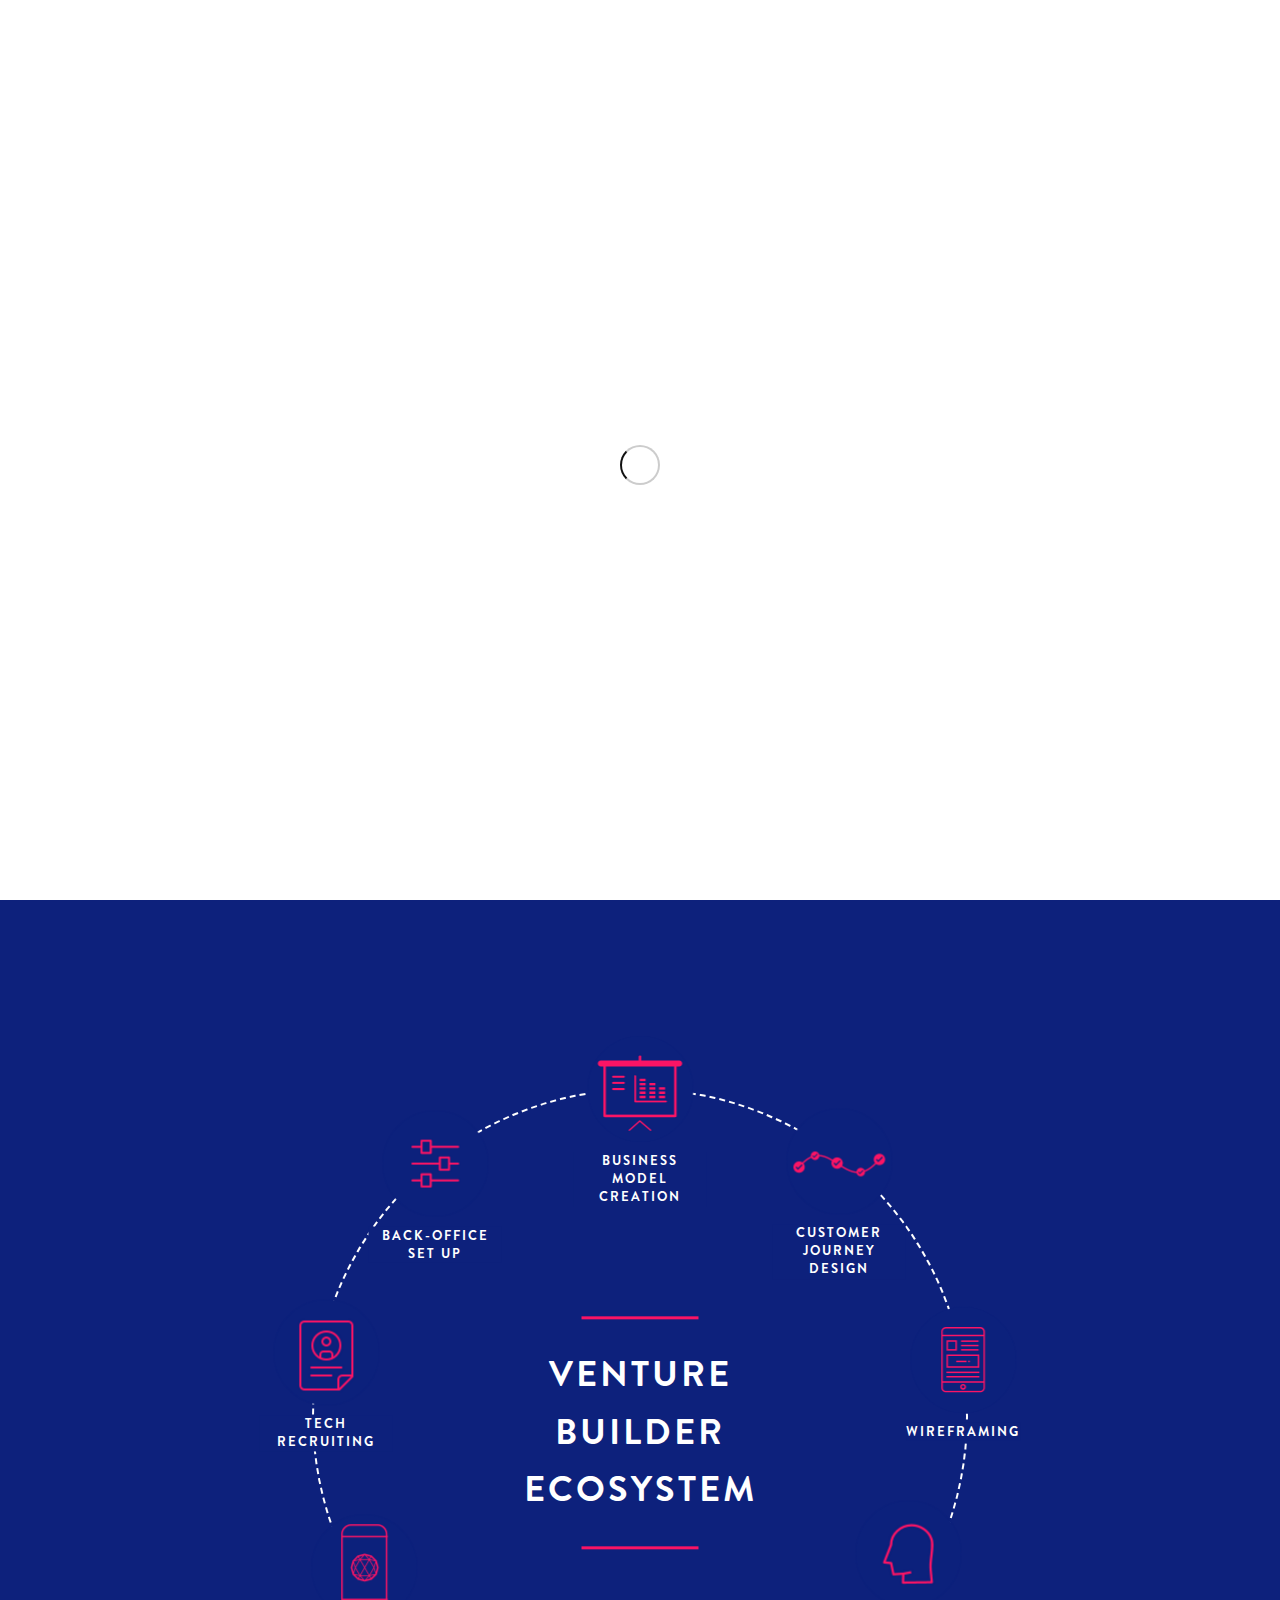
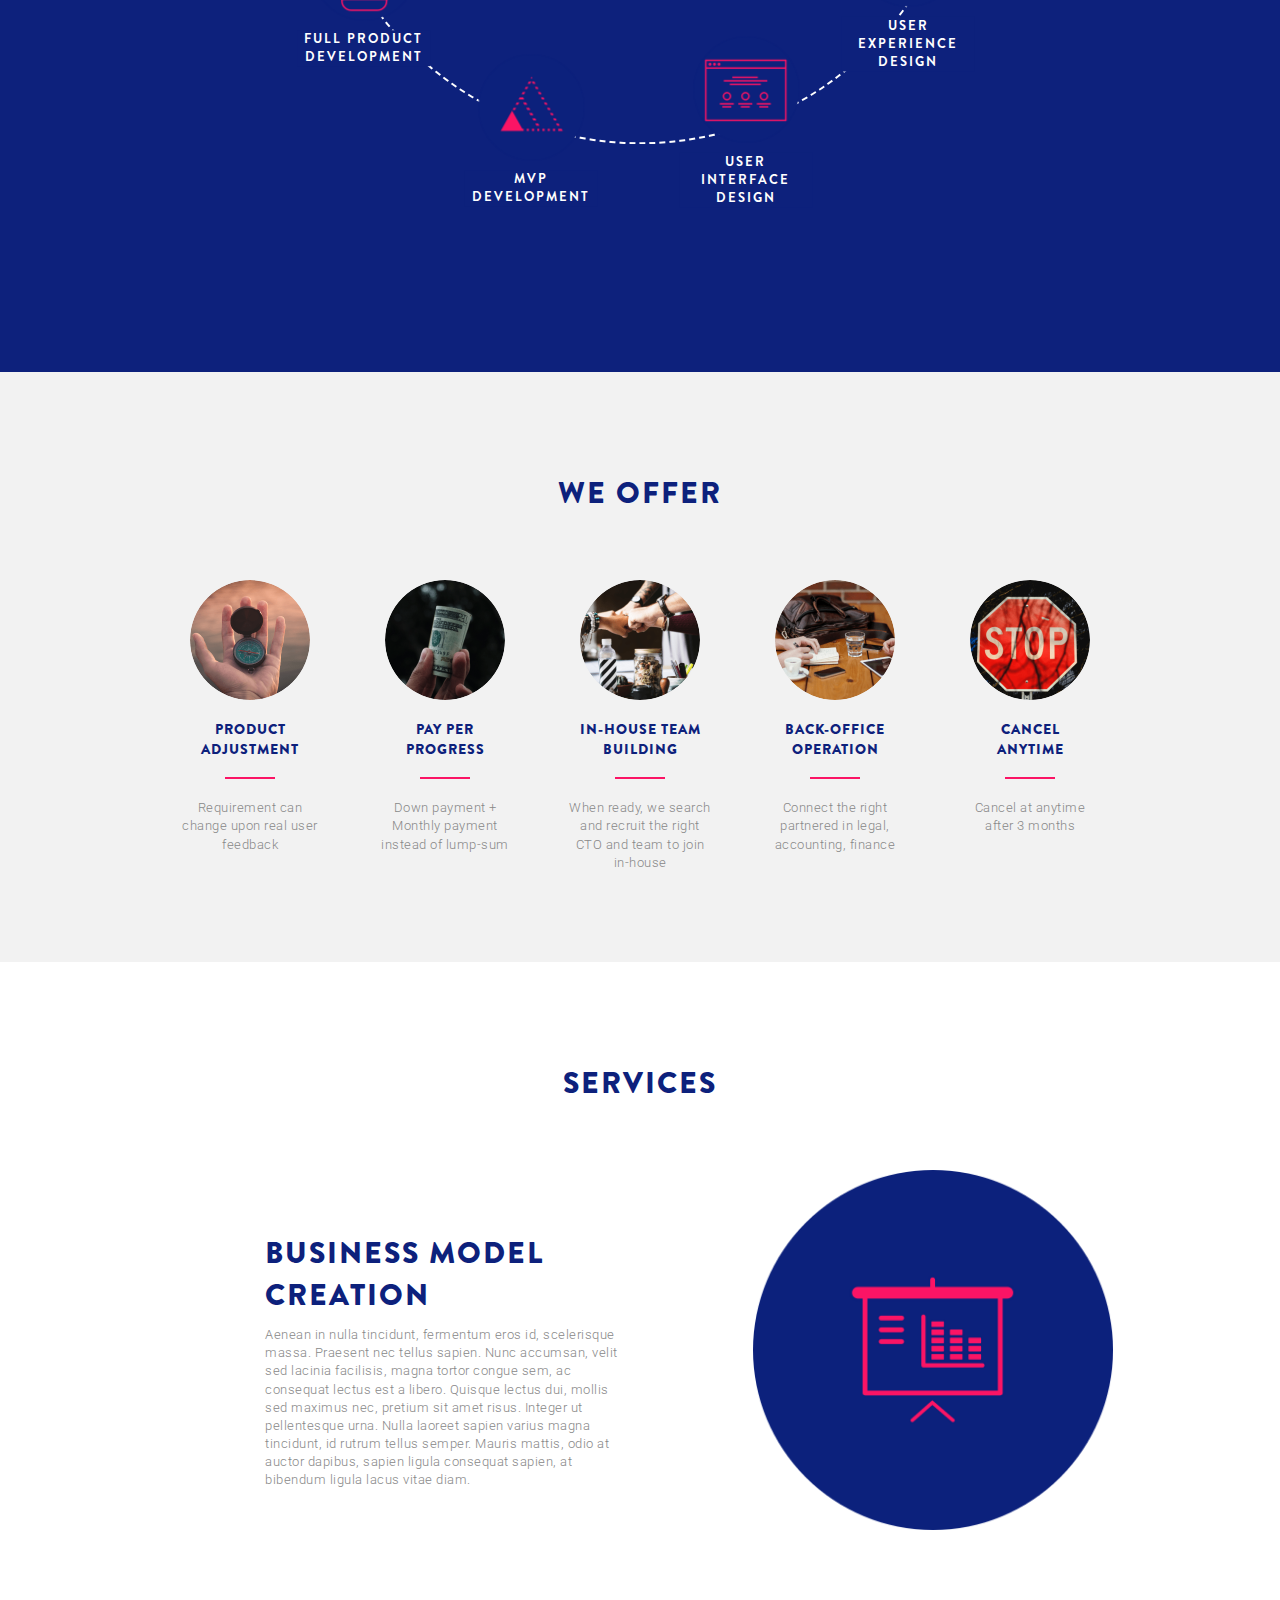
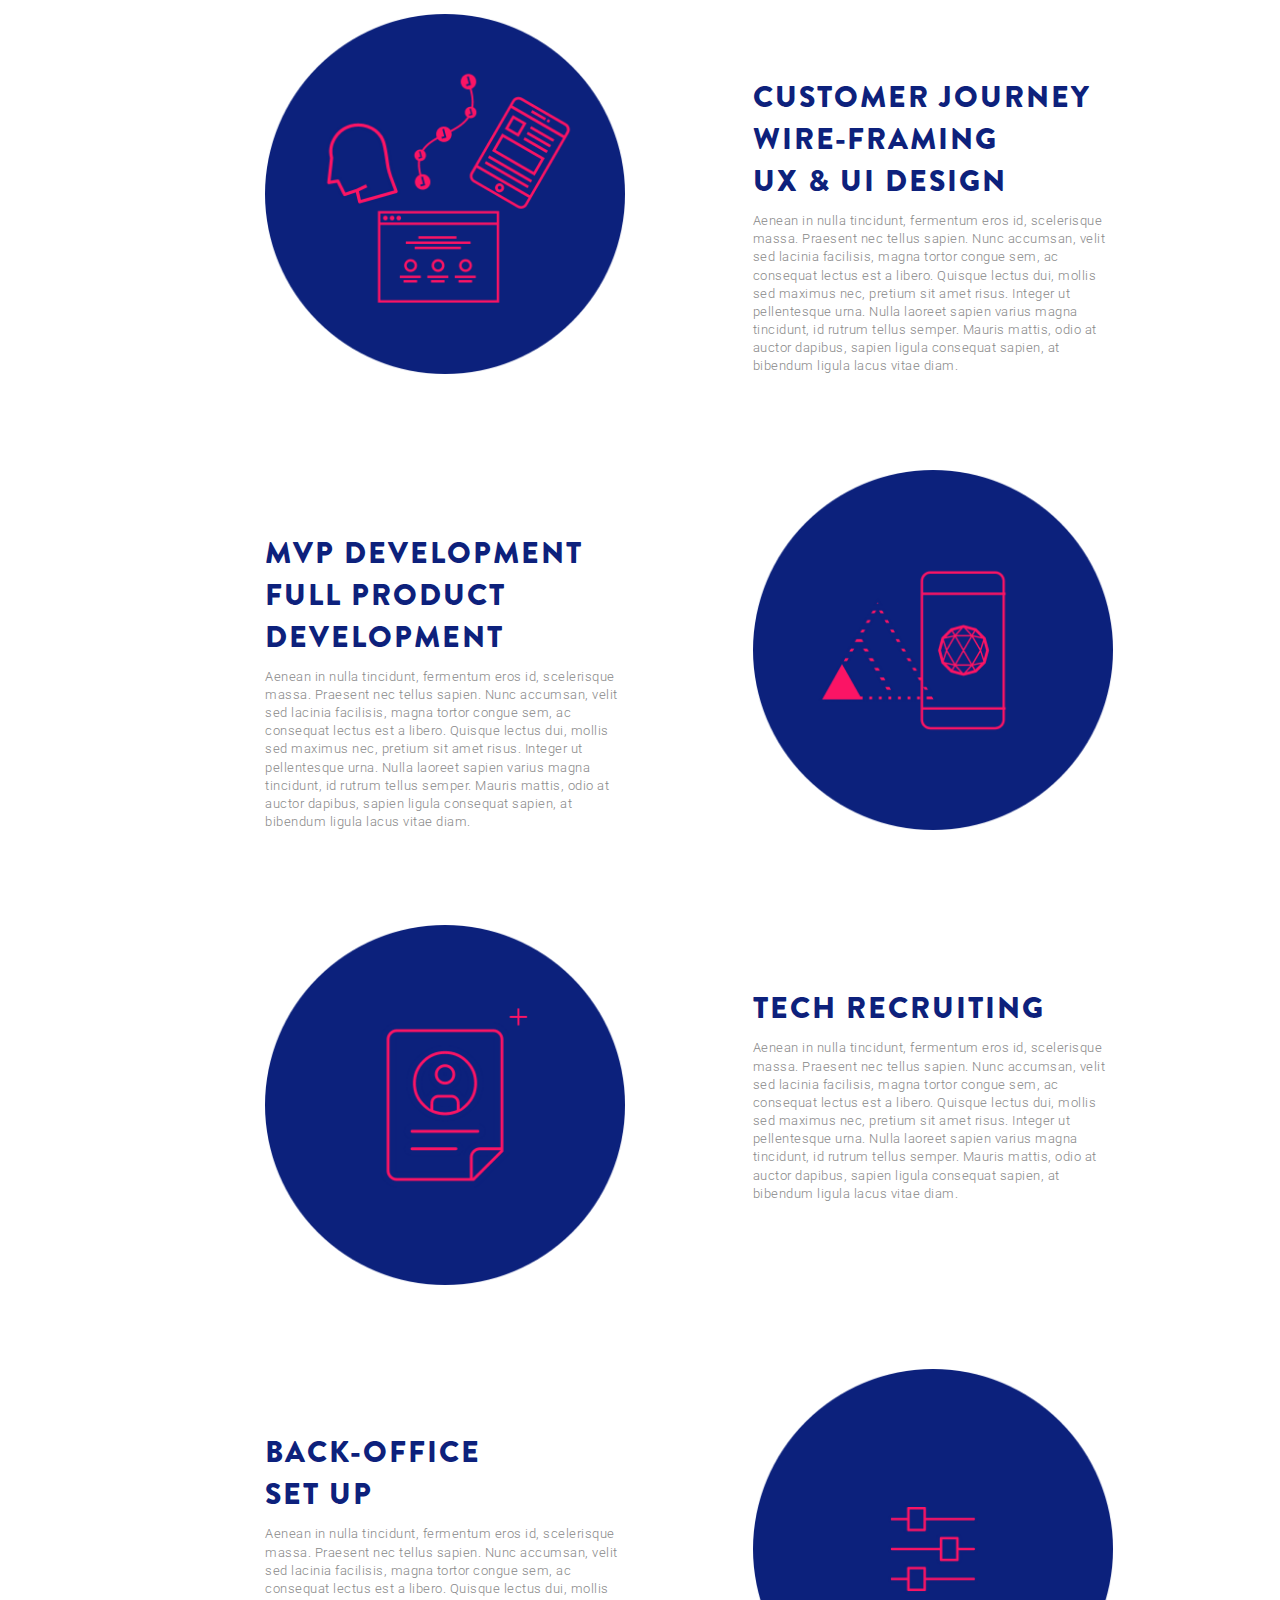
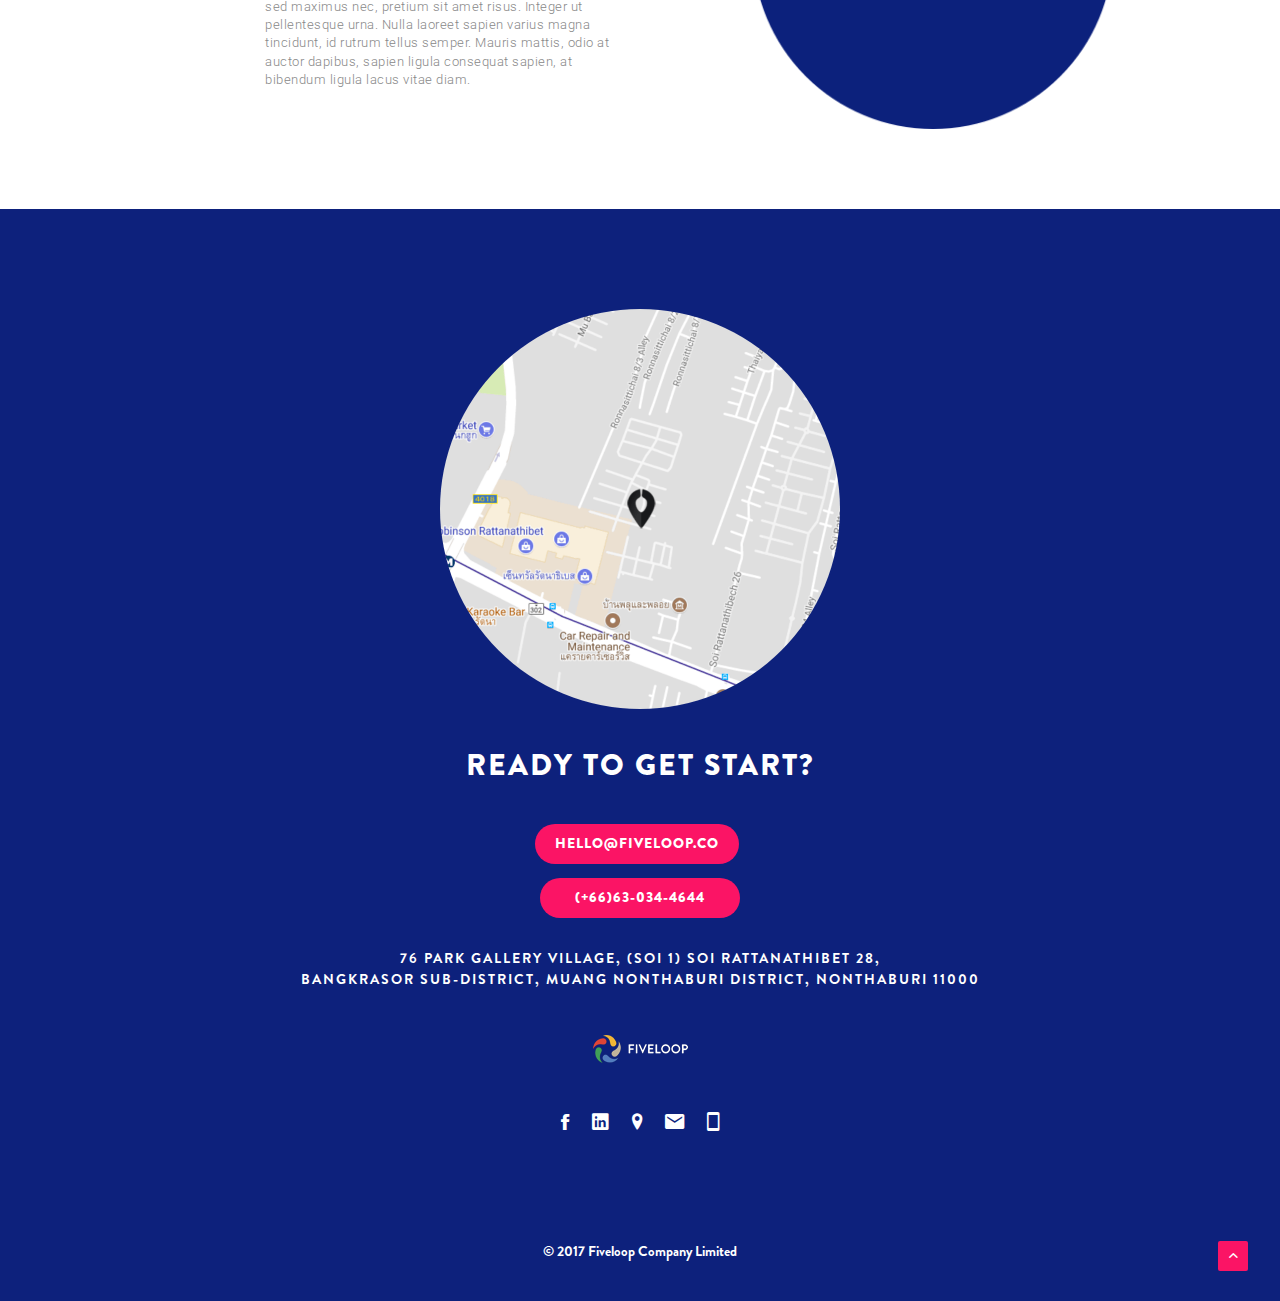
==== commit 0b0e0e38: "update responsive" ====
--- a/index.html
+++ b/index.html
@@ -104,8 +104,66 @@
   <!-- End HERO -->
   <!-- Start N-TO-N -->
   <section id="end-to-end" class="fsc">
-    <h2 class="ftitle text-center white">We Provide End-to-end Services<br/>For New Venture Building</h2>
-    <div class="fcg-9">
+    <div class="fcg container visible-xs visible-sm">
+      <h2 class="ftitle text-center white">We Provide End-to-end Services<br/>For New Venture Building</h2>
+      <div class="row">
+        <div class="col-sm-6 col-sm-offset-3 text-center">
+          <a href="#bmc">
+            <img src="./img/home/icon-bmc.png" width="106" align="Business Model Creation">
+            <p>Business <br/>Model <br/>Creation</p>
+          </a>
+        </div>
+        <div class="col-sm-6 col-sm-offset-3 text-center">
+          <a href="#bmc">
+            <img src="./img/home/icon-cjd.png" width="106" align="Customer Journey Design">
+            <p>Customer <br/>Journey <br/>Design</p>
+          </a>
+        </div>
+        <div class="col-sm-6 col-sm-offset-3 text-center">
+          <a href="#bmc">
+            <img src="./img/home/icon-wf.png" width="106" align="Wireframing">
+            <p>Wireframing</p>
+          </a>
+        </div>
+        <div class="col-sm-6 col-sm-offset-3 text-center">
+          <a href="#bmc">
+            <img src="./img/home/icon-uxd.png" width="106" align="User Experience Design">
+            <p>User <br/>Experience <br/>Design</p>
+          </a>
+        </div>
+        <div class="col-sm-6 col-sm-offset-3 text-center">
+          <a href="#bmc">
+            <img src="./img/home/icon-uid.png" width="106" align="User Interface Design">
+            <p>User <br/>Interface <br/>Design</p>
+          </a>
+        </div>
+        <div class="col-sm-6 col-sm-offset-3 text-center">
+          <a href="#bmc">
+            <img src="./img/home/icon-mvp.png" width="106" align="MVP Development">
+            <p>MVP <br/>Development</p>
+          </a>
+        </div>
+        <div class="col-sm-6 col-sm-offset-3 text-center">
+          <a href="#bmc">
+            <img src="./img/home/icon-fpd.png" width="106" align="Full Product Development">
+            <p>Full Product <br/>Development</p>
+          </a>
+        </div>
+        <div class="col-sm-6 col-sm-offset-3 text-center">
+          <a href="#bmc">
+            <img src="./img/home/icon-rct.png" width="106" align="Tech Recruiting">
+            <p>Tech <br/>Recruiting</p>
+          </a>
+        </div>
+        <div class="col-sm-6 col-sm-offset-3 text-center">
+          <a href="#bmc">
+            <img src="./img/home/icon-bos.png" width="106" align="Back-Office Set Up">
+            <p>Back-Office <br/>Set Up</p>
+          </a>
+        </div>
+      </div>
+    </div>
+    <div class="fcg-9 visible-md visible-lg">
       <h2 class="overlay">Venture <br/>Builder <br/> Ecosystem</h2>
       <ul>
         <li><a href="#bmc">
@@ -113,36 +171,36 @@
           <h6>Business Model Creation</h6>
         </a></li>
         <li><a href="#bmc">
-          <img src="./img/home/icon-cjd.png" width="106" align="Business Model Creation">
-          <h6>Business Model Creation</h6>
-        </a></li>
-        <li><a href="#bmc">
-          <img src="./img/home/icon-wf.png" width="106" align="Business Model Creation">
-          <h6>Business Model Creation</h6>
-        </a></li>
-        <li><a href="#bmc">
-          <img src="./img/home/icon-uxd.png" width="106" align="Business Model Creation">
-          <h6>Business Model Creation</h6>
-        </a></li>
-        <li><a href="#bmc">
-          <img src="./img/home/icon-uid.png" width="106" align="Business Model Creation">
-          <h6>Business Model Creation</h6>
-        </a></li>
-        <li><a href="#bmc">
-          <img src="./img/home/icon-mvp.png" width="106" align="Business Model Creation">
-          <h6>Business Model Creation</h6>
-        </a></li>
-        <li><a href="#bmc">
-          <img src="./img/home/icon-fpd.png" width="106" align="Business Model Creation">
-          <h6>Business Model Creation</h6>
-        </a></li>
-        <li><a href="#bmc">
-          <img src="./img/home/icon-rct.png" width="106" align="Business Model Creation">
-          <h6>Business Model Creation</h6>
-        </a></li>
-        <li><a href="#bmc">
-          <img src="./img/home/icon-bos.png" width="106" align="Business Model Creation">
-          <h6>Business Model Creation</h6>
+          <img src="./img/home/icon-cjd.png" width="106" align="Customer Journey Design">
+          <h6>Customer Journey Design</h6>
+        </a></li>
+        <li><a href="#bmc">
+          <img src="./img/home/icon-wf.png" width="106" align="Wireframing">
+          <h6>Wireframing</h6>
+        </a></li>
+        <li><a href="#bmc">
+          <img src="./img/home/icon-uxd.png" width="106" align="User Experience Design">
+          <h6>User Experience Design</h6>
+        </a></li>
+        <li><a href="#bmc">
+          <img src="./img/home/icon-uid.png" width="106" align="User Interface Design">
+          <h6>User Interface Design</h6>
+        </a></li>
+        <li><a href="#bmc">
+          <img src="./img/home/icon-mvp.png" width="106" align="MVP Development">
+          <h6>MVP Development</h6>
+        </a></li>
+        <li><a href="#bmc">
+          <img src="./img/home/icon-fpd.png" width="106" align="Full Product Development">
+          <h6>Full Product Development</h6>
+        </a></li>
+        <li><a href="#bmc">
+          <img src="./img/home/icon-rct.png" width="106" align="Tech Recruiting">
+          <h6>Tech Recruiting</h6>
+        </a></li>
+        <li><a href="#bmc">
+          <img src="./img/home/icon-bos.png" width="106" align="Back-Office Set Up">
+          <h6>Back-Office Set Up</h6>
         </a></li>
       </ul>
     </div>
@@ -154,35 +212,35 @@
     <div class="container">
       <div class="__spacing _4em"></div>
       <div class="row">
-        <div class="col-md-2 col-sm-6 col-md-offset-1 text-center">
+        <div class="col-md-2 col-sm-6 col-sm-offset-3 col-md-offset-1 text-center">
           <div><img src="./img/home/pa.png" height="120" class="fimgr" align="Product Adjustment" /></div>
           <h4 class="fstitle fsc-u">Product Adjustment</h4>
           <p>Requirement can <br/>change upon real user <br/>feedback</p>
-          <div class="__spacing _2em visible-xs"></div>
-        </div>
-        <div class="col-md-2 col-sm-6 text-center">
+          <div class="__spacing _2em visible-xs visible-sm"></div>
+        </div>
+        <div class="col-md-2 col-sm-6 col-sm-offset-3 col-lg-offset-0 text-center">
           <div><img src="./img/home/ppp.png" height="120" class="fimgr" align="Pay Per Progress" /></div>
-          <h4 class="fstitle fsc-u">Pay Per Progress</h4>
+          <h4 class="fstitle fsc-u">Pay Per <br/>Progress</h4>
           <p>Down payment + <br/>Monthly payment <br/>instead of lump-sum</p>
-          <div class="__spacing _2em visible-xs"></div>
-        </div>
-        <div class="col-md-2 col-sm-6 text-center">
+          <div class="__spacing _2em visible-xs visible-sm"></div>
+        </div>
+        <div class="col-md-2 col-sm-6 col-sm-offset-3 col-lg-offset-0 text-center">
           <div><img src="./img/home/ihtb.png" height="120" class="fimgr" align="In-house Team Building" /></div>
           <h4 class="fstitle fsc-u">In-house Team Building</h4>
           <p>When ready, we search <br/>and recruit the right <br/>CTO and team to join <br/>in-house</p>
-          <div class="__spacing _2em visible-xs"></div>
-        </div>
-        <div class="col-md-2 col-sm-6 text-center">
+          <div class="__spacing _2em visible-xs visible-sm"></div>
+        </div>
+        <div class="col-md-2 col-sm-6 col-sm-offset-3 col-lg-offset-0 text-center">
           <div><img src="./img/home/boo.png" height="120" class="fimgr" align="Back-office Operation" /></div>
           <h4 class="fstitle fsc-u">Back-office Operation</h4>
           <p>Connect the right <br/>partnered in legal, <br/>accounting, finance</p>
-          <div class="__spacing _2em visible-xs"></div>
-        </div>
-        <div class="col-md-2 col-sm-6 text-center">
+          <div class="__spacing _2em visible-xs visible-sm"></div>
+        </div>
+        <div class="col-md-2 col-sm-6 col-sm-offset-3 col-lg-offset-0 text-center">
           <div><img src="./img/home/ca.png" height="120" class="fimgr" align="Cancel Anytime" /></div>
           <h4 class="fstitle fsc-u">Cancel <br/>Anytime</h4>
           <p>Cancel at anytime <br/>after 3 months</p>
-          <div class="__spacing _2em visible-xs"></div>
+          <div class="__spacing _2em visible-xs visible-sm"></div>
         </div>
       </div>
     </div>
@@ -194,84 +252,104 @@
     <div class="container">
       <div class="__spacing _4em"></div>
       <div class="row">
-        <div class="col-md-4 col-md-offset-2">
+        <div class="col-md-4 col-md-offset-2 col-sm-8 col-sm-offset-2">
           <div class="__spacing _3em"></div>
           <h2 class="ftitle">Business Model <br/>Creation</h2>
           <p>Aenean in nulla tincidunt, fermentum eros id, scelerisque massa. Praesent nec tellus sapien. Nunc accumsan, velit sed lacinia facilisis, magna tortor congue sem, ac consequat lectus est a libero. Quisque lectus dui, mollis sed maximus nec, pretium sit amet risus. Integer ut pellentesque urna. Nulla laoreet sapien varius magna tincidunt, id rutrum tellus semper. Mauris mattis, odio at auctor dapibus, sapien ligula consequat sapien, at bibendum ligula lacus vitae diam.</p>
+          <div class="__spacing _3em visible-xs visible-sm"></div>
         </div>
         <div class="col-md-4 col-md-offset-1 text-center">
           <img src="./img/home/services-business-model-creation.png" width="368" alt="Business Model Creation">
         </div>
       </div>
-      <div class="__spacing _6em"></div>
-      <div class="row">
-        <div class="col-md-4 col-md-offset-2 text-center">
+      <div class="__spacing _6em visible-lg visible-md"></div>
+      <div class="row">
+        <div class="col-md-4 col-md-offset-2 text-center visible-lg visible-md">
           <img src="./img/home/services-customer-journey-wireframing-ux-ui-design.png" width="368" alt="Customer Journey, Wire-framing, UX & UI Design">
         </div>
-        <div class="col-md-4 col-md-offset-1">
+        <div class="col-md-4 col-md-offset-1 col-sm-8 col-sm-offset-2">
           <div class="__spacing _3em"></div>
           <h2 class="ftitle">Customer Journey <br/>Wire-framing <br/>UX &amp; UI Design</h2>
           <p>Aenean in nulla tincidunt, fermentum eros id, scelerisque massa. Praesent nec tellus sapien. Nunc accumsan, velit sed lacinia facilisis, magna tortor congue sem, ac consequat lectus est a libero. Quisque lectus dui, mollis sed maximus nec, pretium sit amet risus. Integer ut pellentesque urna. Nulla laoreet sapien varius magna tincidunt, id rutrum tellus semper. Mauris mattis, odio at auctor dapibus, sapien ligula consequat sapien, at bibendum ligula lacus vitae diam.</p>
-        </div>
-      </div>
-      <div class="__spacing _6em"></div>
-      <div class="row">
-        <div class="col-md-4 col-md-offset-2">
+          <div class="__spacing _3em visible-xs visible-sm"></div>
+        </div>
+        <div class="col-md-4 col-md-offset-2 text-center visible-sm visible-xs">
+          <img src="./img/home/services-customer-journey-wireframing-ux-ui-design.png" width="368" alt="Customer Journey, Wire-framing, UX & UI Design">
+        </div>
+      </div>
+      <div class="__spacing _6em visible-lg visible-md"></div>
+      <div class="row">
+        <div class="col-md-4 col-md-offset-2 col-sm-8 col-sm-offset-2">
           <div class="__spacing _3em"></div>
           <h2 class="ftitle">Mvp Development Full Product Development</h2>
           <p>Aenean in nulla tincidunt, fermentum eros id, scelerisque massa. Praesent nec tellus sapien. Nunc accumsan, velit sed lacinia facilisis, magna tortor congue sem, ac consequat lectus est a libero. Quisque lectus dui, mollis sed maximus nec, pretium sit amet risus. Integer ut pellentesque urna. Nulla laoreet sapien varius magna tincidunt, id rutrum tellus semper. Mauris mattis, odio at auctor dapibus, sapien ligula consequat sapien, at bibendum ligula lacus vitae diam.</p>
+          <div class="__spacing _3em visible-xs visible-sm"></div>
         </div>
         <div class="col-md-4 col-md-offset-1 text-center">
           <img src="./img/home/services-mvp-development-full-product-development.png" width="368" alt="Mvp Development Full Product Development">
         </div>
       </div>
-      <div class="__spacing _6em"></div>
-      <div class="row">
-        <div class="col-md-4 col-md-offset-2 text-center">
+      <div class="__spacing _6em visible-lg visible-md"></div>
+      <div class="row">
+        <div class="col-md-4 col-md-offset-2 text-center visible-lg visible-md">
           <img src="./img/home/services-tech-recruiting.png" width="368" alt="Tech Recruiting">
         </div>
-        <div class="col-md-4 col-md-offset-1">
+        <div class="col-md-4 col-md-offset-1 col-sm-8 col-sm-offset-2">
           <div class="__spacing _3em"></div>
           <h2 class="ftitle">Tech Recruiting</h2>
           <p>Aenean in nulla tincidunt, fermentum eros id, scelerisque massa. Praesent nec tellus sapien. Nunc accumsan, velit sed lacinia facilisis, magna tortor congue sem, ac consequat lectus est a libero. Quisque lectus dui, mollis sed maximus nec, pretium sit amet risus. Integer ut pellentesque urna. Nulla laoreet sapien varius magna tincidunt, id rutrum tellus semper. Mauris mattis, odio at auctor dapibus, sapien ligula consequat sapien, at bibendum ligula lacus vitae diam.</p>
-        </div>
-      </div>
-      <div class="__spacing _6em"></div>
-      <div class="row">
-        <div class="col-md-4 col-md-offset-2">
+          <div class="__spacing _3em visible-xs visible-sm"></div>
+        </div>
+        <div class="col-md-4 col-md-offset-2 text-center visible-sm visible-xs">
+          <img src="./img/home/services-tech-recruiting.png" width="368" alt="Tech Recruiting">
+        </div>
+      </div>
+      <div class="__spacing _6em visible-lg visible-md"></div>
+      <div class="row">
+        <div class="col-md-4 col-md-offset-2 col-sm-8 col-sm-offset-2">
           <div class="__spacing _3em"></div>
           <h2 class="ftitle">Back-office <br/>Set Up</h2>
           <p>Aenean in nulla tincidunt, fermentum eros id, scelerisque massa. Praesent nec tellus sapien. Nunc accumsan, velit sed lacinia facilisis, magna tortor congue sem, ac consequat lectus est a libero. Quisque lectus dui, mollis sed maximus nec, pretium sit amet risus. Integer ut pellentesque urna. Nulla laoreet sapien varius magna tincidunt, id rutrum tellus semper. Mauris mattis, odio at auctor dapibus, sapien ligula consequat sapien, at bibendum ligula lacus vitae diam.</p>
+          <div class="__spacing _3em visible-xs visible-sm"></div>
         </div>
         <div class="col-md-4 col-md-offset-1 text-center">
           <img src="./img/home/services-back-office-setup.png" width="368" alt="Back-office Set Up">
         </div>
       </div>
+      <div class="__spacing _3em visible-xs visible-sm"></div>
     </div>
   </section>
   <!-- End Services -->
   <!-- Start FOOTER -->
   <footer id="footer" class="footer style-1 fsc fft">
-    <a href="https://goo.gl/rGVrjt" target="_blank"><img src="./img/home/map.png" width="400" /></a>
-    <h2 class="ftitle">Ready To Get Start?</h2>
-    <div class="__spacing _2em"></div>
-    <a href="mailto:hello@fiveloop.co" class="fbn fbn-med">hello@fiveloop.co</a>
-    &nbsp;
-    <a href="tel:+66-63-034-4644" class="fbn fbn-med">(+66)63-034-4644</a>
-    <h5>76 Park Gallery Village, (Soi 1) Soi Rattanathibet 28,<br>Bangkrasor Sub-District, Muang Nonthaburi District, Nonthaburi 11000</h5>
-    <div class="__spacing"></div>
-    <a href="index.html"><img src="img/assets/logo-fiveloop-light.png" alt="#" class="mr-auto img-responsive"></a>
-    <div class="__spacing _2em"></div>
-    <ul>
-      <li><a href="https://www.facebook.com/fiveloop/" target="_blank"><i class="ion-social-facebook icon"></i></a></li>
-      <li><a href="https://www.linkedin.com/company/13197233/" target="_blank"><i class="ion-social-linkedin icon"></i></a></li>
-      <li><a href="https://www.google.co.th/maps/place/Fiveloop+Company+Limited/@13.8667422,100.4973813,17z/data=!3m1!4b1!4m5!3m4!1s0x30e29acbd2e353a3:0xfbf5ec9a06eebbcb!8m2!3d13.866737!4d100.49957" target="_blank" class="color"><i class="ion-location icon"></i></a></li>
-      <li><a href="mailto:hello@fiveloop.co" target="_blank"><i class="ion-android-mail icon"></i></a></li>
-      <li><a href="tel:+66630344644"><i class="ion-android-phone-portrait icon"></i></a></li>
-    </ul>
+    <div class="__spacing _3em visible-xs visible-sm"></div>
+    <div class="container">
+      <div class="row">
+        <div class="col-md-12">
+          <a href="https://goo.gl/rGVrjt" target="_blank"><img src="./img/home/map.png" width="400" /></a>
+          <h2 class="ftitle">Ready To Get Start?</h2>
+          <div class="__spacing _2em"></div>
+          <a href="mailto:hello@fiveloop.co" class="fbn fbn-med">hello@fiveloop.co</a>
+          &nbsp;
+          <div class="__spacing"></div>
+          <a href="tel:+66-63-034-4644" class="fbn fbn-med">(+66)63-034-4644</a>
+          <h5>76 Park Gallery Village, (Soi 1) Soi Rattanathibet 28,<br>Bangkrasor Sub-District, Muang Nonthaburi District, Nonthaburi 11000</h5>
+          <div class="__spacing"></div>
+          <a href="index.html"><img src="img/assets/logo-fiveloop-light.png" alt="#" class="mr-auto img-responsive"></a>
+          <div class="__spacing _2em"></div>
+          <ul>
+            <li><a href="https://www.facebook.com/fiveloop/" target="_blank"><i class="ion-social-facebook icon"></i></a></li>
+            <li><a href="https://www.linkedin.com/company/13197233/" target="_blank"><i class="ion-social-linkedin icon"></i></a></li>
+            <li><a href="https://www.google.co.th/maps/place/Fiveloop+Company+Limited/@13.8667422,100.4973813,17z/data=!3m1!4b1!4m5!3m4!1s0x30e29acbd2e353a3:0xfbf5ec9a06eebbcb!8m2!3d13.866737!4d100.49957" target="_blank" class="color"><i class="ion-location icon"></i></a></li>
+            <li><a href="mailto:hello@fiveloop.co" target="_blank"><i class="ion-android-mail icon"></i></a></li>
+            <li><a href="tel:+66630344644"><i class="ion-android-phone-portrait icon"></i></a></li>
+          </ul>
+        </div>
+      </div>
+    </div>
     <a href="https://www.facebook.com/fiveloop/" target="_blank"><strong>&copy; 2017 Fiveloop Company Limited</strong></a>
     <!-- Back To Top Button -->
-    <span><a class="scroll-top"><i class="ion-chevron-up"></i></a></span>
+    <span><a class="ftt scroll-top"><i class="ion-chevron-up"></i></a></span>
   </footer>
   <!-- End FOOTER -->
   <script src="js/jquery.js"></script>
--- a/css/special-fl.css
+++ b/css/special-fl.css
@@ -1,3 +1,3 @@
-.fhtml{background-color:#0f257a}.fbody{background-color:#0f257a;font-family:Roboto, sans-serif}.fbody p{font-size:12px;line-height:1.4;letter-spacing:.5px}.fsc{padding:40px 0}.fsc .ftitle{color:white}.fsc.fsc-white{background-color:white}.fsc.fsc-white .ftitle{color:#0f257a}.fcg-9{margin:4em auto;width:800px;height:800px;position:relative}.fcg-9 h2.overlay{position:absolute;top:50%;left:50%;-webkit-transform:translate(-50%, -50%);transform:translate(-50%, -50%);color:white;font-size:36px;line-height:1.6;text-align:center;font-weight:700;letter-spacing:3px;padding:30px 0;z-index:1}.fcg-9 h2.overlay::before,.fcg-9 h2.overlay::after{content:'';display:block;width:50%;height:3px;background-color:#fb1465;position:absolute;top:0;left:25%}.fcg-9 h2.overlay::after{top:auto !important;bottom:0}.fcg-9 ul{position:absolute;width:800px;height:800px;overflow:hidden}.fcg-9 ul li{list-style:none;text-align:center;width:133.33333px;height:400px;left:50%;top:25%;position:absolute;-webkit-transform:translate(-50%, -50%);transform:translate(-50%, -50%);-webkit-transform-origin:left;transform-origin:left}.fcg-9 ul li a{display:block}.fcg-9 ul li:nth-child(2){-webkit-transform:rotate(40deg) translate(-50%, -50%);transform:rotate(40deg) translate(-50%, -50%)}.fcg-9 ul li:nth-child(2) a{-webkit-transform:rotate(-40deg);transform:rotate(-40deg)}.fcg-9 ul li:nth-child(3){-webkit-transform:rotate(80deg) translate(-50%, -50%);transform:rotate(80deg) translate(-50%, -50%)}.fcg-9 ul li:nth-child(3) a{-webkit-transform:rotate(-80deg);transform:rotate(-80deg)}.fcg-9 ul li:nth-child(4){-webkit-transform:rotate(120deg) translate(-50%, -50%);transform:rotate(120deg) translate(-50%, -50%)}.fcg-9 ul li:nth-child(4) a{-webkit-transform:rotate(-120deg);transform:rotate(-120deg)}.fcg-9 ul li:nth-child(5){-webkit-transform:rotate(160deg) translate(-50%, -50%);transform:rotate(160deg) translate(-50%, -50%)}.fcg-9 ul li:nth-child(5) a{-webkit-transform:rotate(-160deg);transform:rotate(-160deg)}.fcg-9 ul li:nth-child(6){-webkit-transform:rotate(200deg) translate(-50%, -50%);transform:rotate(200deg) translate(-50%, -50%)}.fcg-9 ul li:nth-child(6) a{-webkit-transform:rotate(-200deg);transform:rotate(-200deg)}.fcg-9 ul li:nth-child(7){-webkit-transform:rotate(240deg) translate(-50%, -50%);transform:rotate(240deg) translate(-50%, -50%)}.fcg-9 ul li:nth-child(7) a{-webkit-transform:rotate(-240deg);transform:rotate(-240deg)}.fcg-9 ul li:nth-child(8){-webkit-transform:rotate(280deg) translate(-50%, -50%);transform:rotate(280deg) translate(-50%, -50%)}.fcg-9 ul li:nth-child(8) a{-webkit-transform:rotate(-280deg);transform:rotate(-280deg)}.fcg-9 ul li:nth-child(9){-webkit-transform:rotate(320deg) translate(-50%, -50%);transform:rotate(320deg) translate(-50%, -50%)}.fcg-9 ul li:nth-child(9) a{-webkit-transform:rotate(-320deg);transform:rotate(-320deg)}.fcg-9 h6{color:white;text-transform:uppercase;letter-spacing:2px;font-weight:bold;line-height:1.4}.fcv{min-height:100vh;position:relative}.fcv .fimg{background-position:center;background-repeat:no-repeat;background-size:cover;position:absolute;height:100%;width:100%;top:0;left:0;right:0;bottom:0}.fcv.fcv-dark h2,.fcv.fcv-dark h4{color:white;font-weight:900;text-shadow:0 3px 6px rgba(0,0,0,0.4)}.fcv.fcv-dark h2{font-size:36px;letter-spacing:3px}.fcv.fcv-dark h4{letter-spacing:2px}.fbn{font-family:'Brandon Grotesque', sans-serif;background-color:#fb1465;text-transform:uppercase;padding:10px 20px;font-weight:900;color:#fff !important;letter-spacing:1px;border-radius:20px;display:inline-block;text-align:center;font-size:14px;line-height:1.4;-webkit-transition:background-color .2s;transition:background-color .2s}.fbn:hover{background-color:#f10457}.fbn.fbn-med{min-width:200px}.fbn.fbn-wide{min-width:330px}.ftitle,.fstitle{font-family:'Brandon Grotesque', sans-serif;text-transform:uppercase;font-weight:900;line-height:1.4;color:#0f257a}.ftitle{font-size:30px;letter-spacing:2px}.fstitle{font-size:14px;letter-spacing:1px;margin:20px 0}.fsc-u{display:inline-block;padding-bottom:20px;position:relative}.fsc-u::after{content:'';position:absolute;height:2px;width:30%;left:35%;bottom:0;background-color:#fb1465}.fft{background-color:transparent !important;color:white}.fft a{color:#fff !important}.fft h5{color:white;text-transform:uppercase;letter-spacing:2px;line-height:1.5;font-size:14px;font-weight:bold;margin:30px 0}.fbg-g5{background-color:#f2f2f2 !important}.fimgr{display:inline-block;border-radius:50%;overflow:hidden}.text-center{text-align:center}.white{color:white}.capitalize{text-transform:uppercase}.__spacing{height:1em}.__spacing._2em{height:2em}.__spacing._3em{height:3em}.__spacing._4em{height:4em}.__spacing._5em{height:5em}.__spacing._6em{height:6em}@media screen and (min-width: 699px){.fsc{padding:80px 0}}
+.fhtml{background-color:#0d217c}.fbody{background-color:#0d217c;font-family:Roboto, sans-serif}.fbody p{font-size:13px;line-height:1.4;letter-spacing:.5px}.fsc{padding:40px 0}.fsc .ftitle{color:white}.fsc.fsc-white{background-color:white}.fsc.fsc-white .ftitle{color:#0d217c}.fcg a p,.fcg-9 a p{margin:0 0 20px;font-weight:700;letter-spacing:2px;text-transform:uppercase;font-family:'Brandon Grotesque', sans-serif;color:white}.fcg-9{margin:4em auto;width:800px;height:800px;position:relative}.fcg-9::before{content:'';display:block;width:656px;height:656px;position:absolute;top:50%;left:50%;-webkit-transform:translate(-50%, -53%);transform:translate(-50%, -53%);overflow:hidden;border-radius:50%;border:2px dashed white}.fcg-9 h2.overlay{position:absolute;top:50%;left:50%;-webkit-transform:translate(-50%, -60%);transform:translate(-50%, -60%);font-size:36px;line-height:1.6;text-align:center;font-weight:700;letter-spacing:3px;padding:30px 0;z-index:1;color:white}.fcg-9 h2.overlay::before,.fcg-9 h2.overlay::after{content:'';display:block;width:50%;height:3px;background-color:#fb1465;position:absolute;top:0;left:25%}.fcg-9 h2.overlay::after{top:auto !important;bottom:0}.fcg-9 ul{position:absolute;width:800px;height:800px;overflow:hidden}.fcg-9 ul li{list-style:none;text-align:center;width:133.33333px;height:400px;left:50%;top:25%;position:absolute;-webkit-transform:translate(-50%, -50%);transform:translate(-50%, -50%);-webkit-transform-origin:left;transform-origin:left}.fcg-9 ul li a{display:block}.fcg-9 ul li a img{-webkit-transition:-webkit-transform .2s;transition:-webkit-transform .2s;transition:transform .2s;transition:transform .2s, -webkit-transform .2s}.fcg-9 ul li a h6{display:inline-block;background:#0d217c}.fcg-9 ul li a:hover img{-webkit-transform:scale(1.1);transform:scale(1.1)}.fcg-9 ul li:nth-child(2){-webkit-transform:rotate(40deg) translate(-50%, -50%);transform:rotate(40deg) translate(-50%, -50%)}.fcg-9 ul li:nth-child(2) a{-webkit-transform:rotate(-40deg);transform:rotate(-40deg)}.fcg-9 ul li:nth-child(3){-webkit-transform:rotate(80deg) translate(-50%, -50%);transform:rotate(80deg) translate(-50%, -50%)}.fcg-9 ul li:nth-child(3) a{-webkit-transform:rotate(-80deg);transform:rotate(-80deg)}.fcg-9 ul li:nth-child(4){-webkit-transform:rotate(120deg) translate(-50%, -50%);transform:rotate(120deg) translate(-50%, -50%)}.fcg-9 ul li:nth-child(4) a{-webkit-transform:rotate(-120deg);transform:rotate(-120deg)}.fcg-9 ul li:nth-child(5){-webkit-transform:rotate(160deg) translate(-50%, -50%);transform:rotate(160deg) translate(-50%, -50%)}.fcg-9 ul li:nth-child(5) a{-webkit-transform:rotate(-160deg);transform:rotate(-160deg)}.fcg-9 ul li:nth-child(6){-webkit-transform:rotate(200deg) translate(-50%, -50%);transform:rotate(200deg) translate(-50%, -50%)}.fcg-9 ul li:nth-child(6) a{-webkit-transform:rotate(-200deg);transform:rotate(-200deg)}.fcg-9 ul li:nth-child(7){-webkit-transform:rotate(240deg) translate(-50%, -50%);transform:rotate(240deg) translate(-50%, -50%)}.fcg-9 ul li:nth-child(7) a{-webkit-transform:rotate(-240deg);transform:rotate(-240deg)}.fcg-9 ul li:nth-child(8){-webkit-transform:rotate(280deg) translate(-50%, -50%);transform:rotate(280deg) translate(-50%, -50%)}.fcg-9 ul li:nth-child(8) a{-webkit-transform:rotate(-280deg);transform:rotate(-280deg)}.fcg-9 ul li:nth-child(9){-webkit-transform:rotate(320deg) translate(-50%, -50%);transform:rotate(320deg) translate(-50%, -50%)}.fcg-9 ul li:nth-child(9) a{-webkit-transform:rotate(-320deg);transform:rotate(-320deg)}.fcg-9 h6{color:white;text-transform:uppercase;letter-spacing:2px;font-weight:bold;line-height:1.4}.fcv{min-height:100vh;position:relative}.fcv .fimg{background-position:center;background-repeat:no-repeat;background-size:cover;position:absolute;height:100%;width:100%;top:0;left:0;right:0;bottom:0}.fcv.fcv-dark h2,.fcv.fcv-dark h4{color:white;font-weight:900;text-shadow:0 3px 6px rgba(0,0,0,0.4)}.fcv.fcv-dark h2{font-size:36px;letter-spacing:3px}.fcv.fcv-dark h4{letter-spacing:2px}.fbn{font-family:'Brandon Grotesque', sans-serif;background-color:#fb1465;text-transform:uppercase;padding:10px 20px;font-weight:900;color:#fff !important;letter-spacing:1px;border-radius:20px;display:inline-block;text-align:center;font-size:14px;line-height:1.4;-webkit-transition:background-color .2s;transition:background-color .2s}.fbn:hover{background-color:#f10457}.fbn.fbn-med{min-width:200px}.fbn.fbn-wide{min-width:330px}.ftitle,.fstitle{font-family:'Brandon Grotesque', sans-serif;text-transform:uppercase;font-weight:900;line-height:1.4;color:#0d217c}.ftitle{font-size:30px;letter-spacing:2px}.fstitle{font-size:14px;letter-spacing:1px;margin:20px 0}.fsc-u{display:block;padding-bottom:20px;position:relative}.fsc-u::after{content:'';position:absolute;height:2px;width:30%;left:35%;bottom:0;background-color:#fb1465}.fft{background-color:transparent !important;color:white}.fft a{color:#fff !important}.fft h5{color:white;text-transform:uppercase;letter-spacing:2px;line-height:1.5;font-size:14px;font-weight:bold;margin:30px 0}.fbg-g5{background-color:#f2f2f2 !important}.ftt{background-color:#fb1465}.fimgr{display:inline-block;border-radius:50%;overflow:hidden}.text-center{text-align:center}.white{color:white}.capitalize{text-transform:uppercase}.__spacing{height:1em}.__spacing._2em{height:2em}.__spacing._3em{height:3em}.__spacing._4em{height:4em}.__spacing._5em{height:5em}.__spacing._6em{height:6em}@media screen and (min-width: 700px){.fsc{padding:80px 0}}@media screen and (max-width: 699px){.ftitle{font-size:24px}#services img{max-width:80%}}
 
 /*# sourceMappingURL=special-fl.css.map */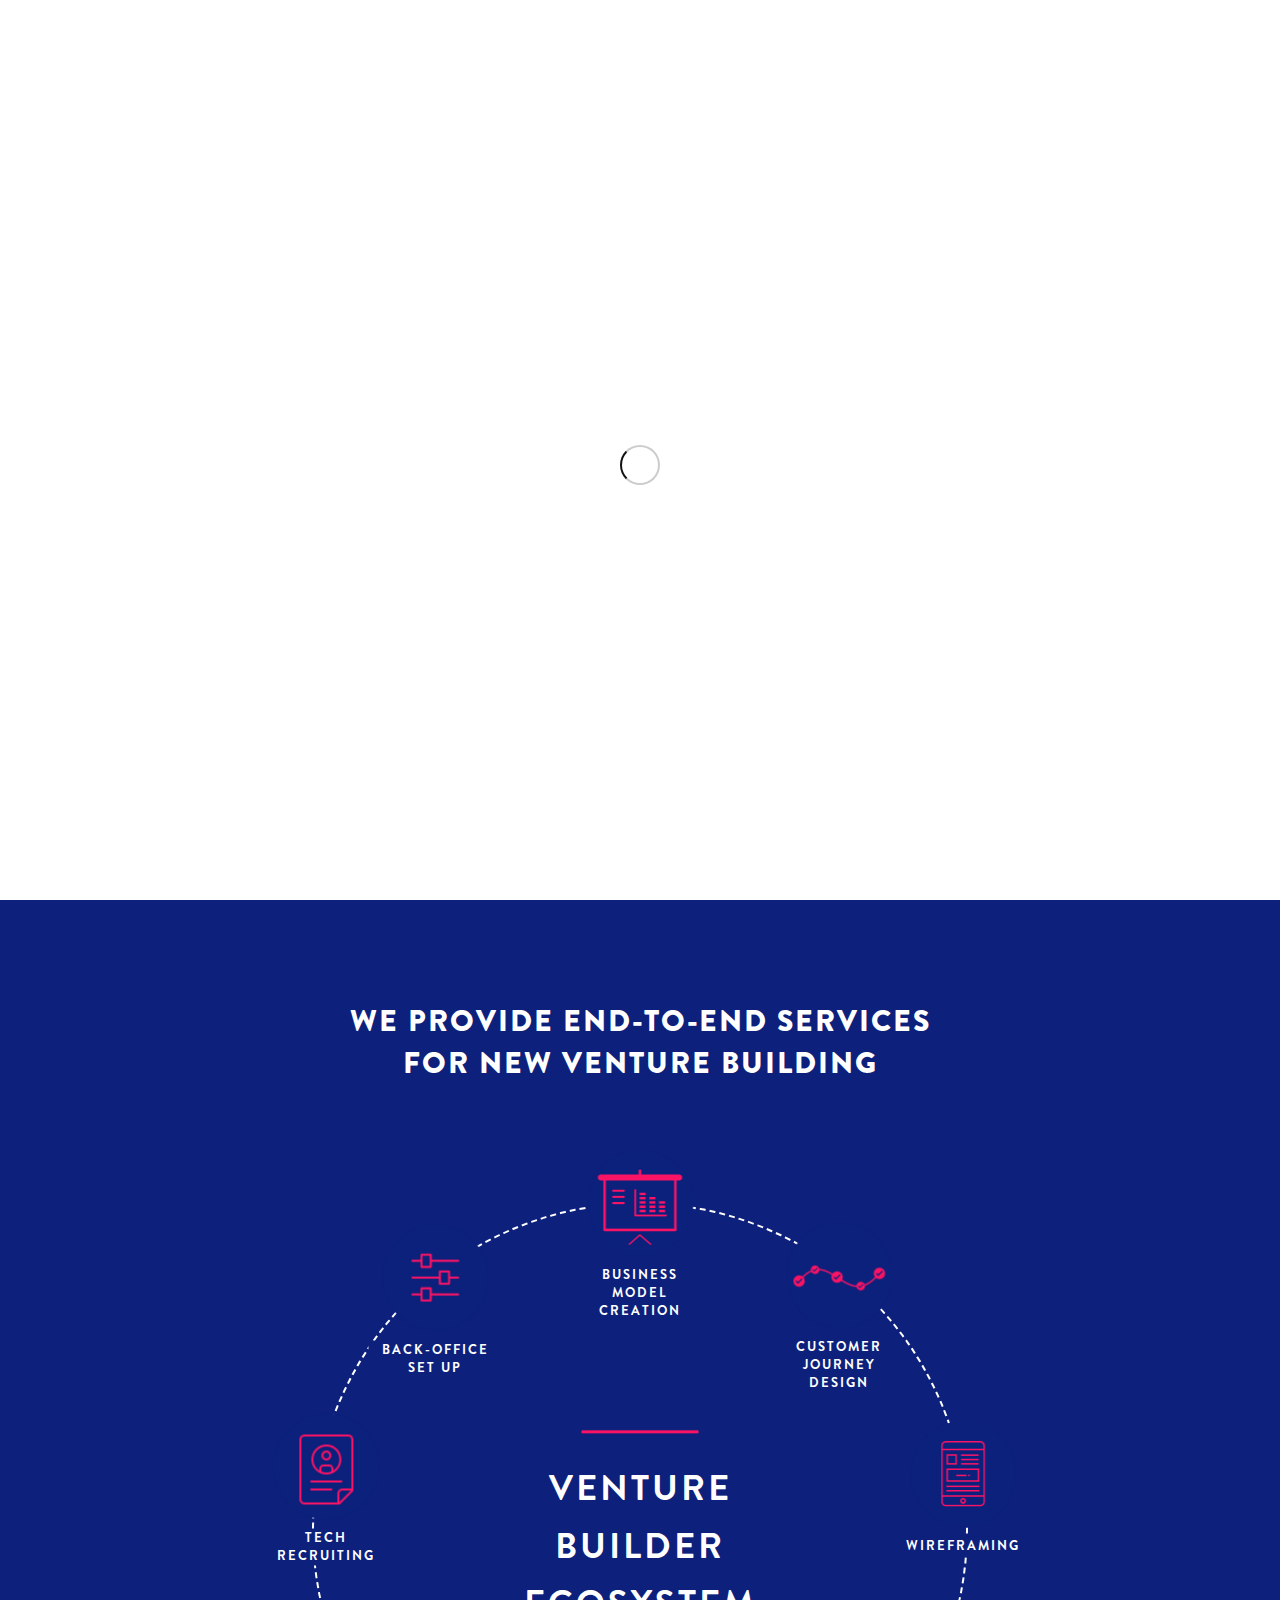
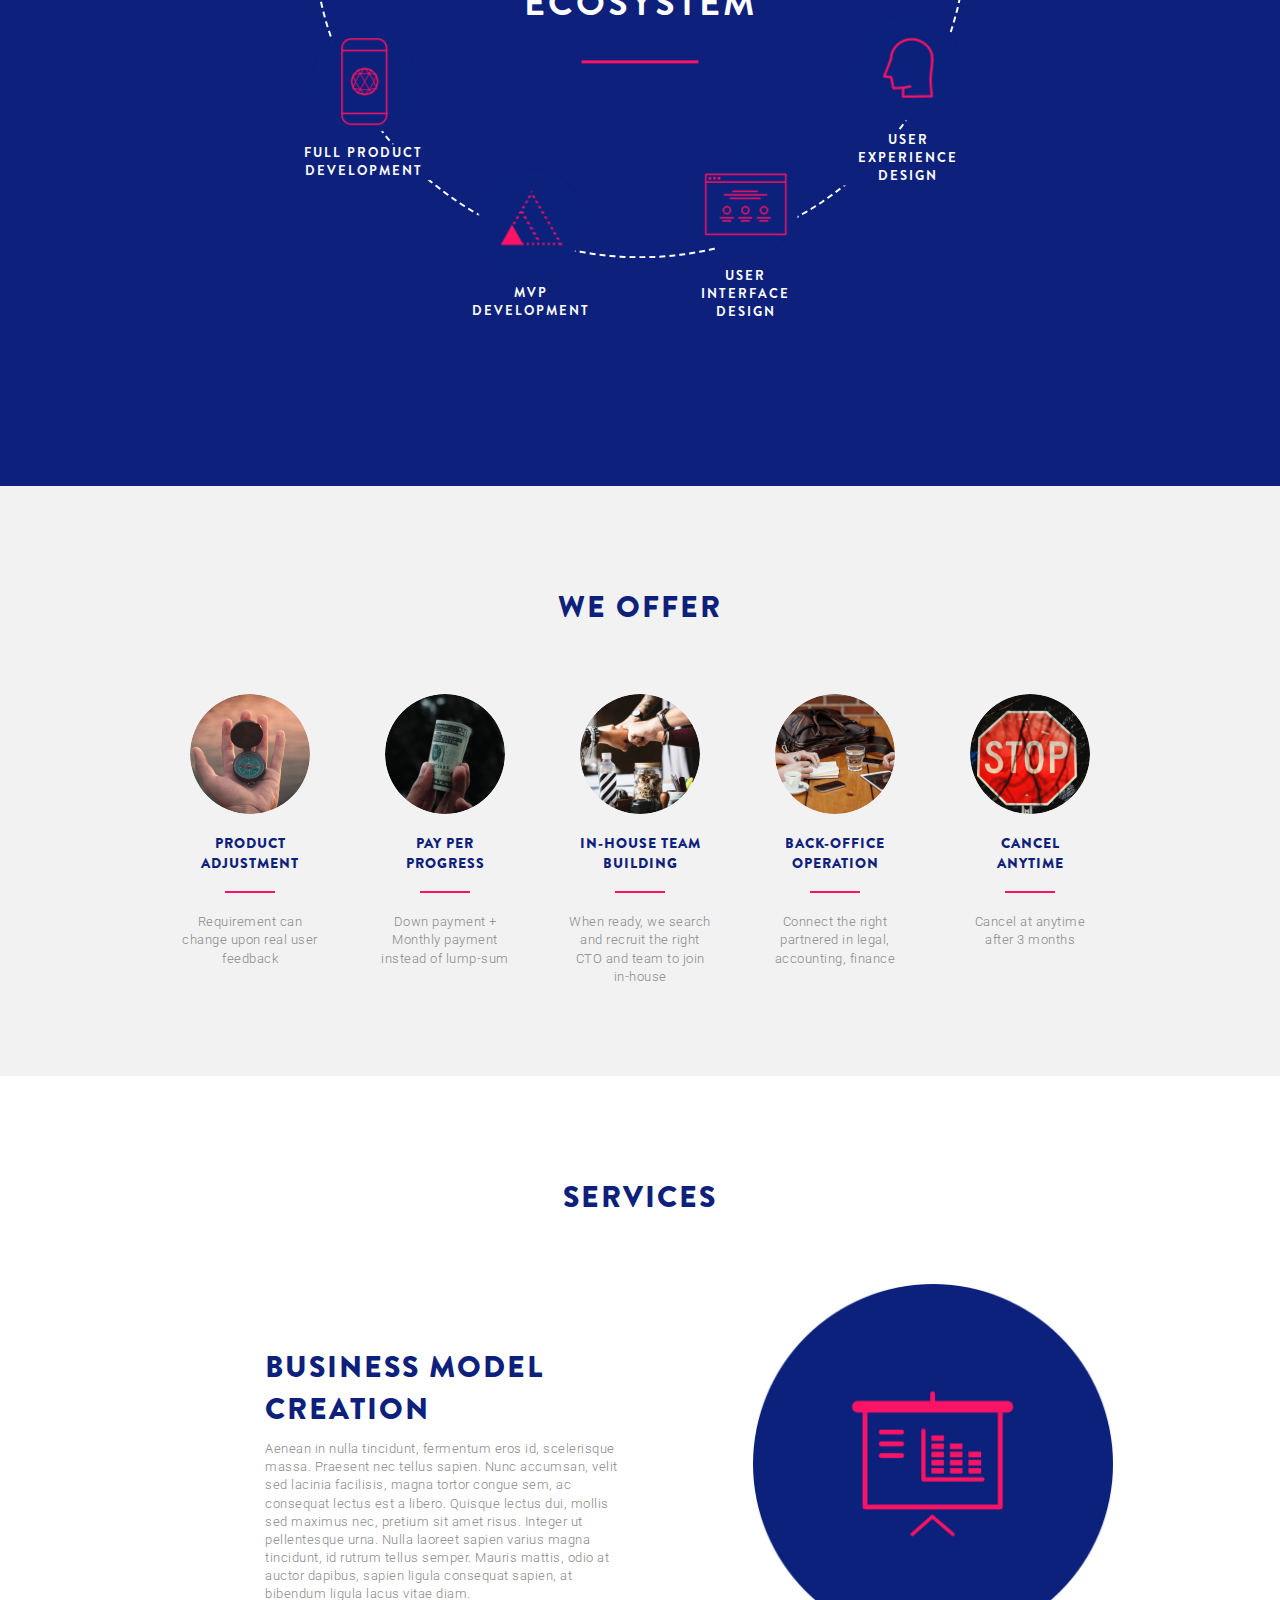
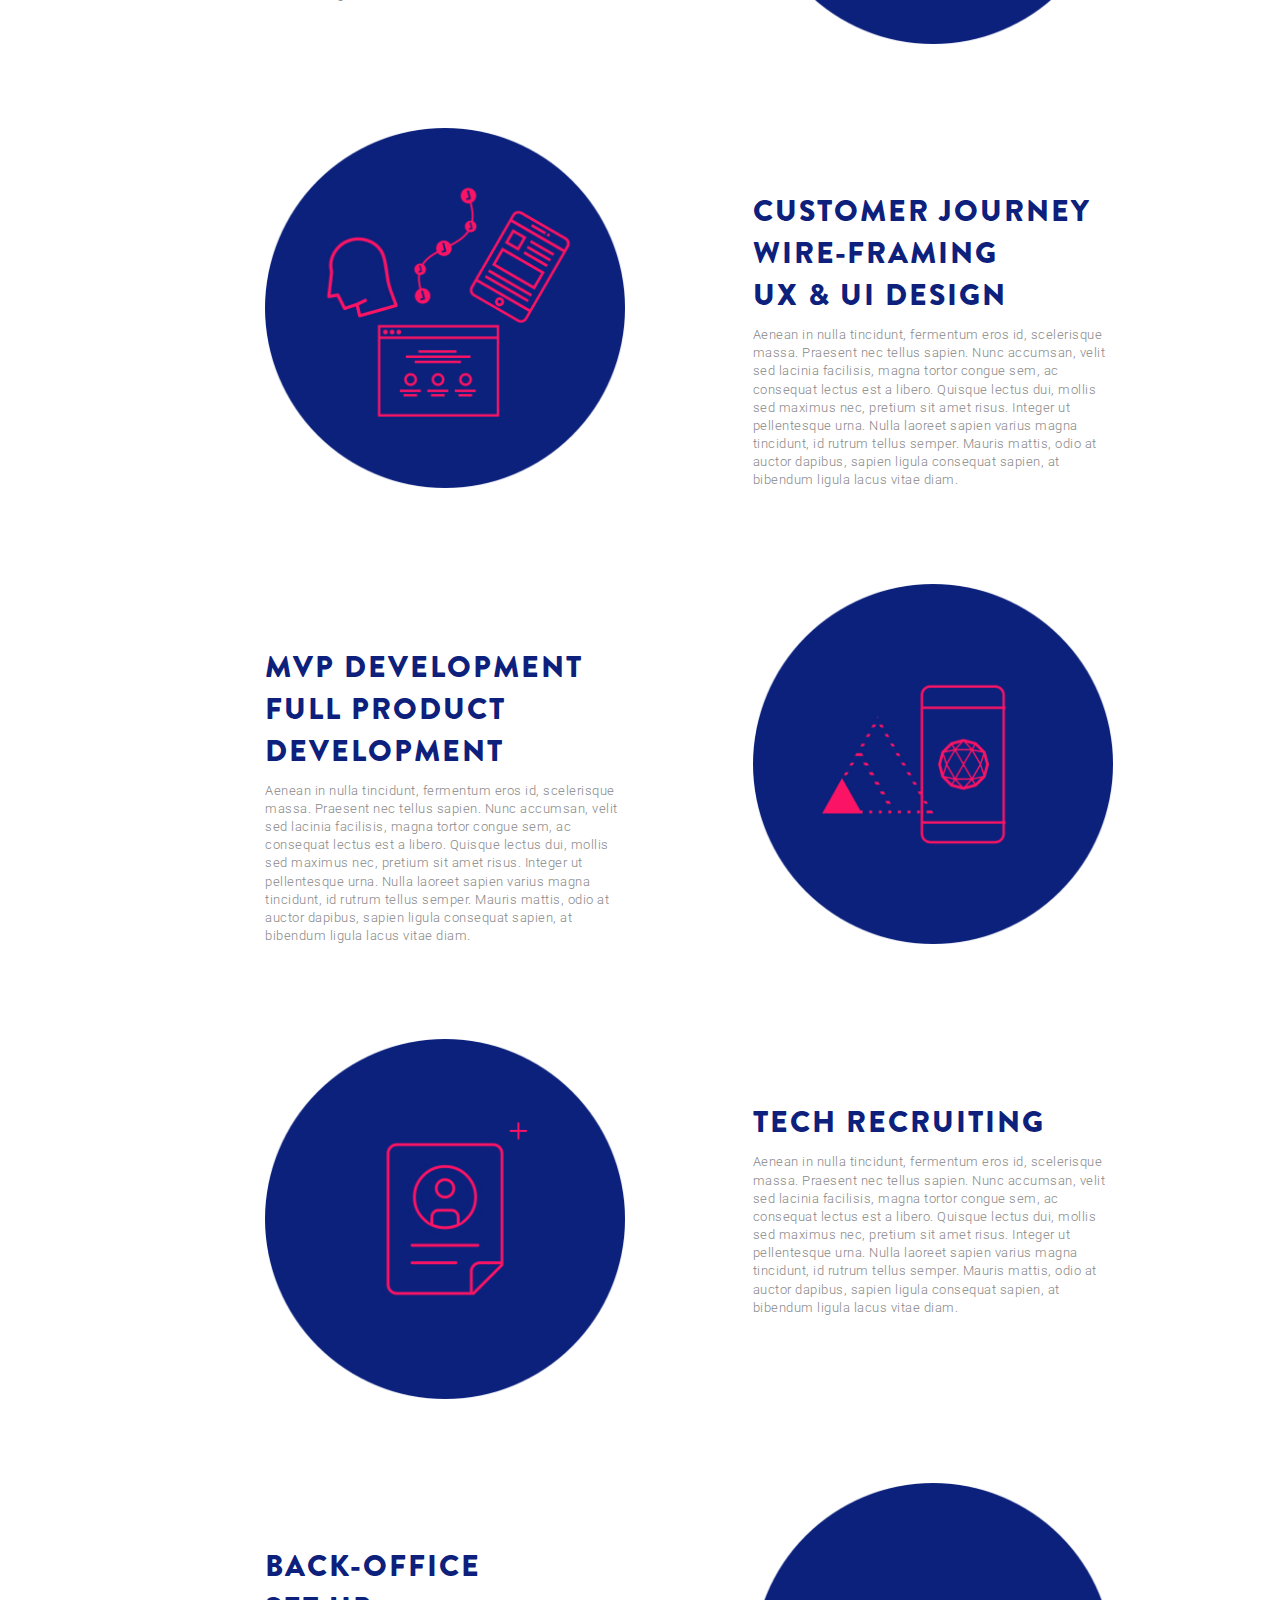
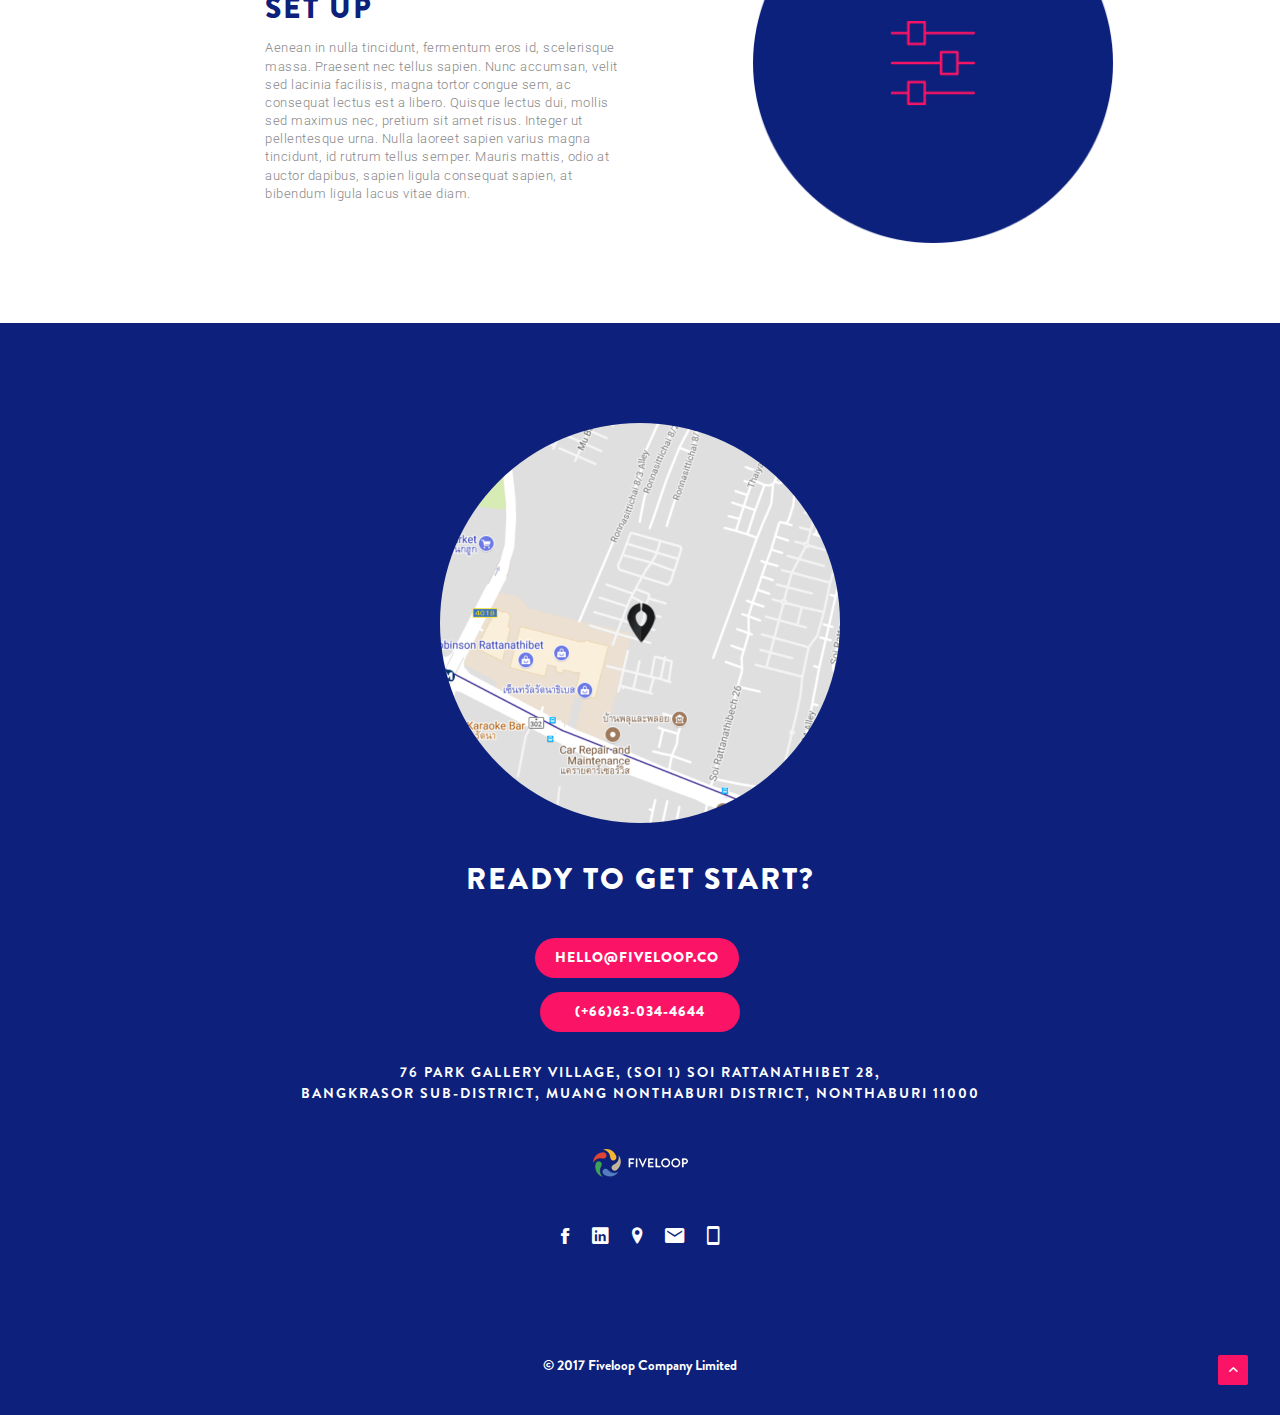
==== commit 54f51dd8: "minify file && add animation" ====
--- a/index.html
+++ b/index.html
@@ -58,7 +58,7 @@
             <span class="icon-bar middle-bar"></span>
             <span class="icon-bar bottom-bar"></span>
           </button>
-          <a class="navbar-brand to-top" href="/"><img src="img/assets/logo-fiveloop-light.png" class="logo-light pt20" alt="#" style="position: absolute;"><img src="img/assets/logo-fiveloop-dark.png" class="logo-dark pt20" alt="/"></a>
+          <a class="navbar-brand to-top" href="/"><img src="img/assets/logo-fiveloop-light.png" class="logo-light pt12" alt="#" style="position: absolute;"><img src="img/assets/logo-fiveloop-dark.png" class="logo-dark pt12" alt="/"></a>
         </div>
       </div>
       <div id="navbar" class="navbar-collapse collapse">
@@ -104,59 +104,61 @@
   <!-- End HERO -->
   <!-- Start N-TO-N -->
   <section id="end-to-end" class="fsc">
+    <div class="container">
+      <h2 class="ftitle text-center white">We Provide End-to-end Services<br/>For New Venture Building</h2>
+    </div>
     <div class="fcg container visible-xs visible-sm">
-      <h2 class="ftitle text-center white">We Provide End-to-end Services<br/>For New Venture Building</h2>
-      <div class="row">
-        <div class="col-sm-6 col-sm-offset-3 text-center">
-          <a href="#bmc">
+      <div class="row">
+        <div class="col-sm-6 col-sm-offset-3 text-center">
+          <a href="#business-model-creation">
             <img src="./img/home/icon-bmc.png" width="106" align="Business Model Creation">
             <p>Business <br/>Model <br/>Creation</p>
           </a>
         </div>
         <div class="col-sm-6 col-sm-offset-3 text-center">
-          <a href="#bmc">
+          <a href="#services-customer-journey-wireframing-ux-ui-design">
             <img src="./img/home/icon-cjd.png" width="106" align="Customer Journey Design">
             <p>Customer <br/>Journey <br/>Design</p>
           </a>
         </div>
         <div class="col-sm-6 col-sm-offset-3 text-center">
-          <a href="#bmc">
+          <a href="#services-customer-journey-wireframing-ux-ui-design">
             <img src="./img/home/icon-wf.png" width="106" align="Wireframing">
             <p>Wireframing</p>
           </a>
         </div>
         <div class="col-sm-6 col-sm-offset-3 text-center">
-          <a href="#bmc">
+          <a href="#services-customer-journey-wireframing-ux-ui-design">
             <img src="./img/home/icon-uxd.png" width="106" align="User Experience Design">
             <p>User <br/>Experience <br/>Design</p>
           </a>
         </div>
         <div class="col-sm-6 col-sm-offset-3 text-center">
-          <a href="#bmc">
+          <a href="#services-customer-journey-wireframing-ux-ui-design">
             <img src="./img/home/icon-uid.png" width="106" align="User Interface Design">
             <p>User <br/>Interface <br/>Design</p>
           </a>
         </div>
         <div class="col-sm-6 col-sm-offset-3 text-center">
-          <a href="#bmc">
+          <a href="#services-mvp-development-full-product-development">
             <img src="./img/home/icon-mvp.png" width="106" align="MVP Development">
             <p>MVP <br/>Development</p>
           </a>
         </div>
         <div class="col-sm-6 col-sm-offset-3 text-center">
-          <a href="#bmc">
+          <a href="#services-mvp-development-full-product-development">
             <img src="./img/home/icon-fpd.png" width="106" align="Full Product Development">
             <p>Full Product <br/>Development</p>
           </a>
         </div>
         <div class="col-sm-6 col-sm-offset-3 text-center">
-          <a href="#bmc">
+          <a href="#services-tech-recruiting">
             <img src="./img/home/icon-rct.png" width="106" align="Tech Recruiting">
             <p>Tech <br/>Recruiting</p>
           </a>
         </div>
         <div class="col-sm-6 col-sm-offset-3 text-center">
-          <a href="#bmc">
+          <a href="#services-back-office-setup">
             <img src="./img/home/icon-bos.png" width="106" align="Back-Office Set Up">
             <p>Back-Office <br/>Set Up</p>
           </a>
@@ -166,39 +168,39 @@
     <div class="fcg-9 visible-md visible-lg">
       <h2 class="overlay">Venture <br/>Builder <br/> Ecosystem</h2>
       <ul>
-        <li><a href="#bmc">
+        <li><a href="#services-business-model-creation">
           <img src="./img/home/icon-bmc.png" width="106" align="Business Model Creation">
           <h6>Business Model Creation</h6>
         </a></li>
-        <li><a href="#bmc">
+        <li><a href="#services-customer-journey-wireframing-ux-ui-design">
           <img src="./img/home/icon-cjd.png" width="106" align="Customer Journey Design">
           <h6>Customer Journey Design</h6>
         </a></li>
-        <li><a href="#bmc">
+        <li><a href="#services-customer-journey-wireframing-ux-ui-design">
           <img src="./img/home/icon-wf.png" width="106" align="Wireframing">
           <h6>Wireframing</h6>
         </a></li>
-        <li><a href="#bmc">
+        <li><a href="#services-customer-journey-wireframing-ux-ui-design">
           <img src="./img/home/icon-uxd.png" width="106" align="User Experience Design">
           <h6>User Experience Design</h6>
         </a></li>
-        <li><a href="#bmc">
+        <li><a href="#services-customer-journey-wireframing-ux-ui-design">
           <img src="./img/home/icon-uid.png" width="106" align="User Interface Design">
           <h6>User Interface Design</h6>
         </a></li>
-        <li><a href="#bmc">
+        <li><a href="#services-mvp-development-full-product-development">
           <img src="./img/home/icon-mvp.png" width="106" align="MVP Development">
           <h6>MVP Development</h6>
         </a></li>
-        <li><a href="#bmc">
+        <li><a href="#services-mvp-development-full-product-development">
           <img src="./img/home/icon-fpd.png" width="106" align="Full Product Development">
           <h6>Full Product Development</h6>
         </a></li>
-        <li><a href="#bmc">
+        <li><a href="#services-tech-recruiting">
           <img src="./img/home/icon-rct.png" width="106" align="Tech Recruiting">
           <h6>Tech Recruiting</h6>
         </a></li>
-        <li><a href="#bmc">
+        <li><a href="#services-back-office-setup">
           <img src="./img/home/icon-bos.png" width="106" align="Back-Office Set Up">
           <h6>Back-Office Set Up</h6>
         </a></li>
@@ -218,25 +220,25 @@
           <p>Requirement can <br/>change upon real user <br/>feedback</p>
           <div class="__spacing _2em visible-xs visible-sm"></div>
         </div>
-        <div class="col-md-2 col-sm-6 col-sm-offset-3 col-lg-offset-0 text-center">
+        <div class="col-md-2 col-sm-6 col-sm-offset-3 col-md-offset-0 text-center">
           <div><img src="./img/home/ppp.png" height="120" class="fimgr" align="Pay Per Progress" /></div>
           <h4 class="fstitle fsc-u">Pay Per <br/>Progress</h4>
           <p>Down payment + <br/>Monthly payment <br/>instead of lump-sum</p>
           <div class="__spacing _2em visible-xs visible-sm"></div>
         </div>
-        <div class="col-md-2 col-sm-6 col-sm-offset-3 col-lg-offset-0 text-center">
+        <div class="col-md-2 col-sm-6 col-sm-offset-3 col-md-offset-0 text-center">
           <div><img src="./img/home/ihtb.png" height="120" class="fimgr" align="In-house Team Building" /></div>
           <h4 class="fstitle fsc-u">In-house Team Building</h4>
           <p>When ready, we search <br/>and recruit the right <br/>CTO and team to join <br/>in-house</p>
           <div class="__spacing _2em visible-xs visible-sm"></div>
         </div>
-        <div class="col-md-2 col-sm-6 col-sm-offset-3 col-lg-offset-0 text-center">
+        <div class="col-md-2 col-sm-6 col-sm-offset-3 col-md-offset-0 text-center">
           <div><img src="./img/home/boo.png" height="120" class="fimgr" align="Back-office Operation" /></div>
           <h4 class="fstitle fsc-u">Back-office Operation</h4>
           <p>Connect the right <br/>partnered in legal, <br/>accounting, finance</p>
           <div class="__spacing _2em visible-xs visible-sm"></div>
         </div>
-        <div class="col-md-2 col-sm-6 col-sm-offset-3 col-lg-offset-0 text-center">
+        <div class="col-md-2 col-sm-6 col-sm-offset-3 col-md-offset-0 text-center">
           <div><img src="./img/home/ca.png" height="120" class="fimgr" align="Cancel Anytime" /></div>
           <h4 class="fstitle fsc-u">Cancel <br/>Anytime</h4>
           <p>Cancel at anytime <br/>after 3 months</p>
@@ -251,6 +253,7 @@
     <h2 class="ftitle text-center">Services</h2>
     <div class="container">
       <div class="__spacing _4em"></div>
+      <a id="services-business-model-creation"></a>
       <div class="row">
         <div class="col-md-4 col-md-offset-2 col-sm-8 col-sm-offset-2">
           <div class="__spacing _3em"></div>
@@ -263,6 +266,7 @@
         </div>
       </div>
       <div class="__spacing _6em visible-lg visible-md"></div>
+      <a id="services-customer-journey-wireframing-ux-ui-design"></a>
       <div class="row">
         <div class="col-md-4 col-md-offset-2 text-center visible-lg visible-md">
           <img src="./img/home/services-customer-journey-wireframing-ux-ui-design.png" width="368" alt="Customer Journey, Wire-framing, UX & UI Design">
@@ -278,6 +282,7 @@
         </div>
       </div>
       <div class="__spacing _6em visible-lg visible-md"></div>
+      <a id="services-mvp-development-full-product-development"></a>
       <div class="row">
         <div class="col-md-4 col-md-offset-2 col-sm-8 col-sm-offset-2">
           <div class="__spacing _3em"></div>
@@ -290,6 +295,7 @@
         </div>
       </div>
       <div class="__spacing _6em visible-lg visible-md"></div>
+      <a id="services-tech-recruiting"></a>
       <div class="row">
         <div class="col-md-4 col-md-offset-2 text-center visible-lg visible-md">
           <img src="./img/home/services-tech-recruiting.png" width="368" alt="Tech Recruiting">
@@ -305,6 +311,7 @@
         </div>
       </div>
       <div class="__spacing _6em visible-lg visible-md"></div>
+      <a id="services-back-office-setup"></a>
       <div class="row">
         <div class="col-md-4 col-md-offset-2 col-sm-8 col-sm-offset-2">
           <div class="__spacing _3em"></div>
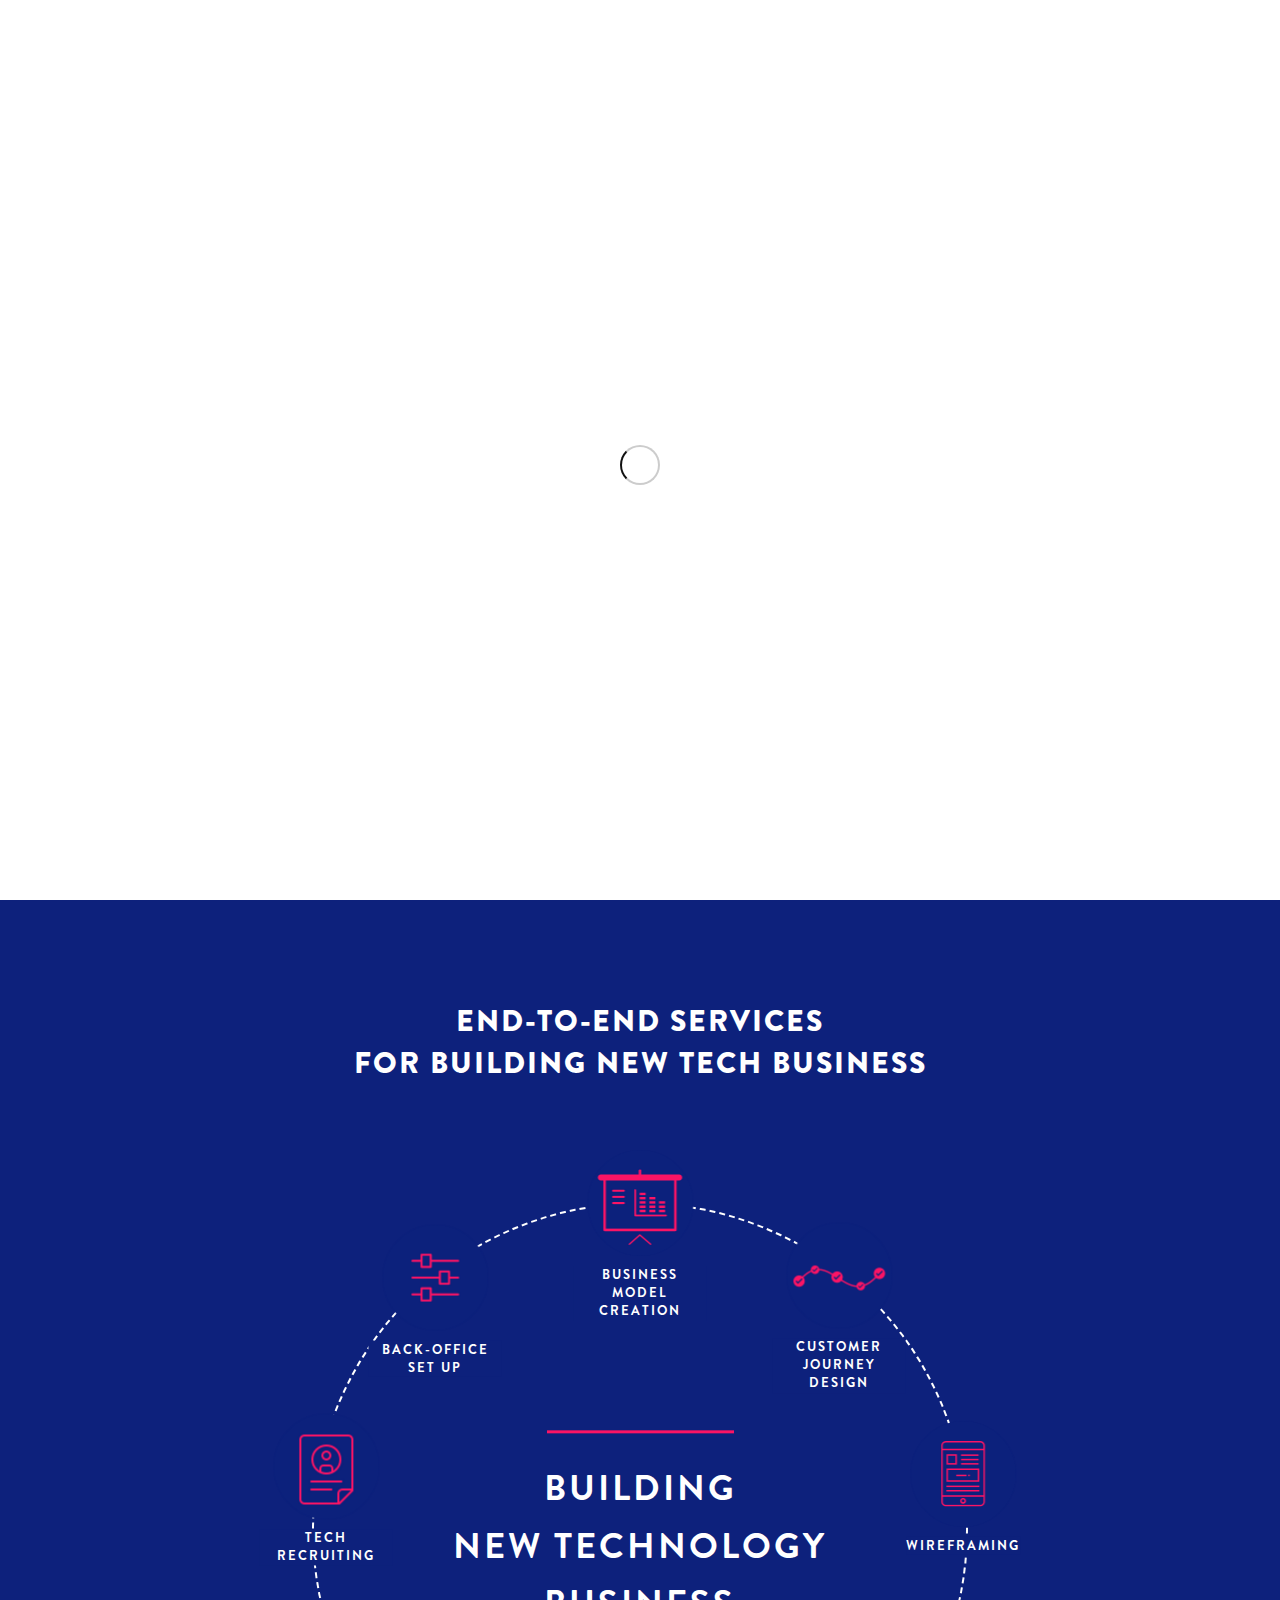
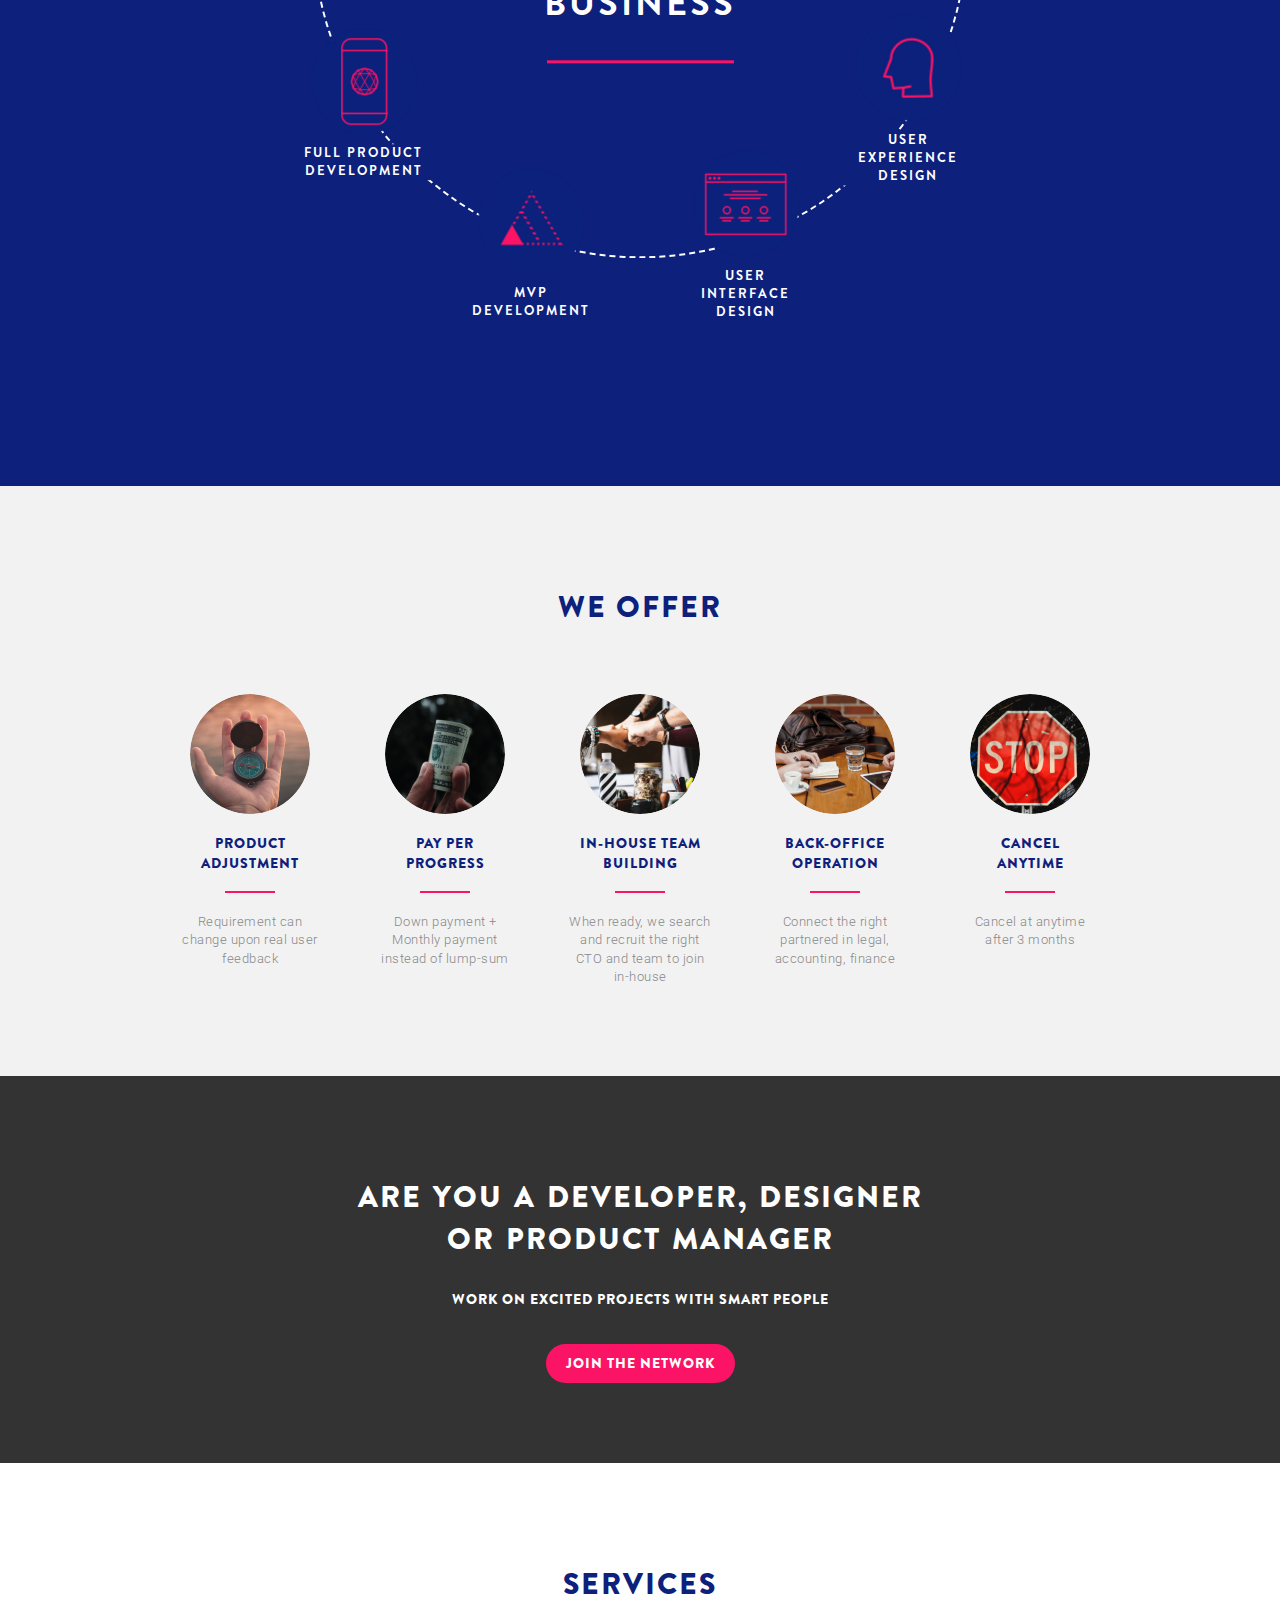
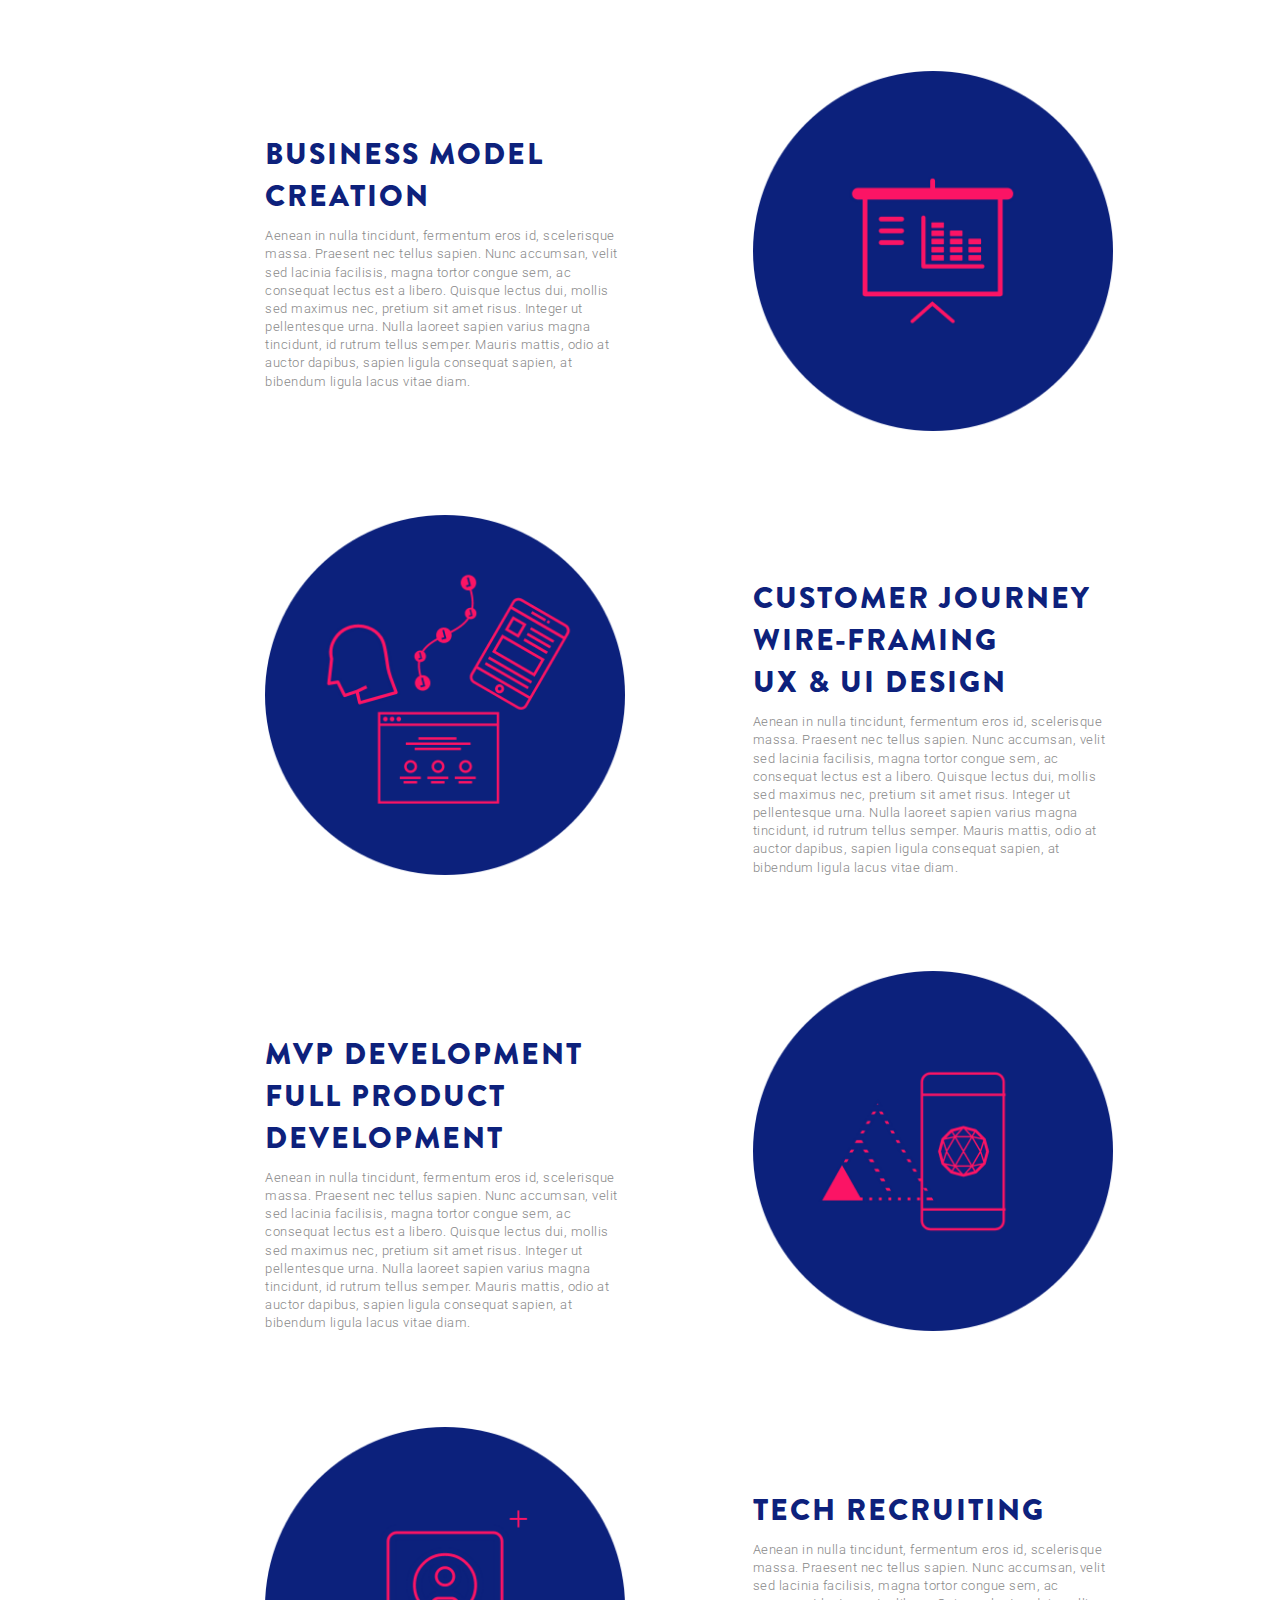
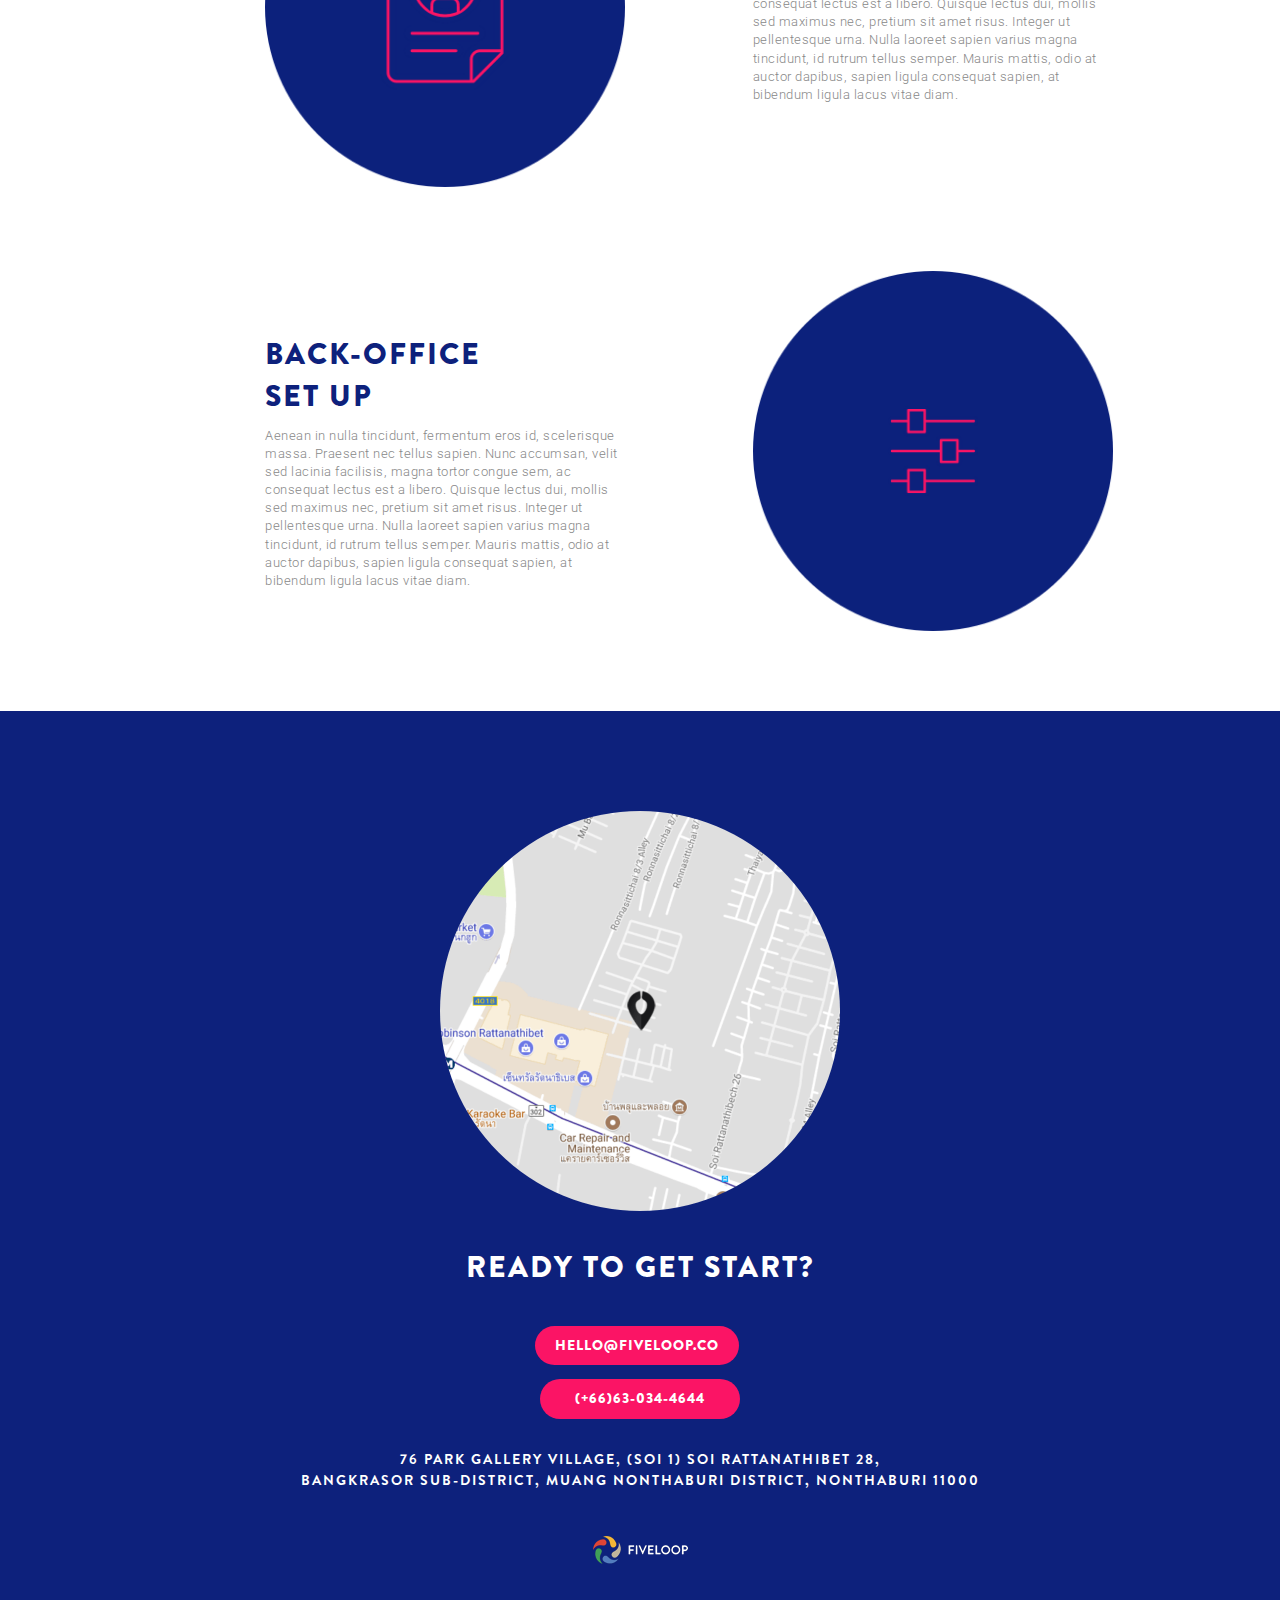
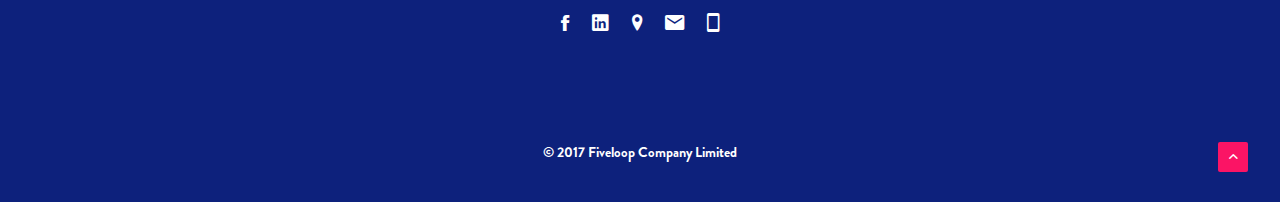
==== commit 8b444a99: "update finale + new section" ====
--- a/index.html
+++ b/index.html
@@ -58,7 +58,7 @@
             <span class="icon-bar middle-bar"></span>
             <span class="icon-bar bottom-bar"></span>
           </button>
-          <a class="navbar-brand to-top" href="/"><img src="img/assets/logo-fiveloop-light.png" class="logo-light pt12" alt="#" style="position: absolute;"><img src="img/assets/logo-fiveloop-dark.png" class="logo-dark pt12" alt="/"></a>
+          <a class="navbar-brand to-top" href="/"><img src="img/assets/logo-fiveloop-light.png" class="logo-dark pt20" alt="#" style="position: absolute;"><img src="img/assets/logo-fiveloop-dark.png" class="logo-light pt20" alt="/"></a>
         </div>
       </div>
       <div id="navbar" class="navbar-collapse collapse">
@@ -77,11 +77,6 @@
                 <!-- End typeform -->
               </div>
             </li>
-            <!-- <li>
-              <div>
-                <a class="btn btn-md btn-primary btn-scroll typeform-share button" href="https://fiveloop.typeform.com/to/TOhK9d" style="display: inline-block; border-radius: 5px; padding: 10px; margin: 15px;" data-mode="1">For Employers</a>
-              </div>
-            </li> -->
           </ul>
         </div>
       </div>
@@ -90,14 +85,13 @@
   <!-- End HEADER -->
   <!-- Start HERO -->
   <section id="cover" class="fsc fcv fcv-dark hero-fullscreen">
-    <div class="fimg" data-image-src="./img/home/cover.png"></div>
+    <div class="fimg" data-image-src="./img/home/cover.jpg"></div>
     <div class="container">
       <div class="col-md-6">
-        <h2>TRANSFORMING IDEA INTO<br/>REAL DIGITAL BUSINESS.<br/>ONE VENTURE AT A TIME.</h2>
-        <h4>WE PROVIDE END-TO-END SERVICE FOR<br/>DIGITAL VENTURE BUILDING AND RECRUITING</h4>
+        <h2>TRANSFORMING IDEA INTO <br/>REAL BUSINESS.</h2>
+        <h4>HIRE THE EXPERT TO BUILD YOUR NEXT-GEN TECHNOLOGY PRODUCT</h4>
         <br/>
-        <a class="fbn fbn-wide">HERE IS MY BUSINESS IDEA</a><br/><br/>
-        <a class="fbn fbn-wide">I WANT TO HELP BUILDING A VENTURE</a>
+        <a class="fbn fbn-wide">LET'S START</a>
       </div>
     </div>
   </section>
@@ -105,7 +99,7 @@
   <!-- Start N-TO-N -->
   <section id="end-to-end" class="fsc">
     <div class="container">
-      <h2 class="ftitle text-center white">We Provide End-to-end Services<br/>For New Venture Building</h2>
+      <h2 class="ftitle text-center white">END-TO-END SERVICES <br/>FOR BUILDING NEW TECH BUSINESS</h2>
     </div>
     <div class="fcg container visible-xs visible-sm">
       <div class="row">
@@ -166,7 +160,7 @@
       </div>
     </div>
     <div class="fcg-9 visible-md visible-lg">
-      <h2 class="overlay">Venture <br/>Builder <br/> Ecosystem</h2>
+      <h2 class="overlay">BUILDING <br/>NEW TECHNOLOGY <br/>BUSINESS</h2>
       <ul>
         <li><a href="#services-business-model-creation">
           <img src="./img/home/icon-bmc.png" width="106" align="Business Model Creation">
@@ -248,6 +242,20 @@
     </div>
   </section>
   <!-- End We Offer -->
+  <!-- Start Recruitment -->
+  <section id="recruitment" class="fsc">
+    <h3 class="ftitle text-center">Are you a developer, designer <br/>or product manager</h3>
+    <div class="container">
+      <div class="row">
+        <div class="text-center">
+          <h6 class="fstitle white text-center">Work on excited projects with smart people</h6>
+          <div class="__spacing"></div>
+          <a class="fbn">Join the network</a>
+        </div>
+      </div>
+    </div>
+  </section>
+  <!-- End Recruitment -->
   <!-- Start Services -->
   <section id="services" class="fsc fsc-white">
     <h2 class="ftitle text-center">Services</h2>
--- a/css/special-fl.css
+++ b/css/special-fl.css
@@ -1,3 +1,304 @@
-.fhtml{background-color:#0d217c}.fbody{background-color:#0d217c;font-family:Roboto, sans-serif}.fbody p{font-size:13px;line-height:1.4;letter-spacing:.5px}.fsc{padding:40px 0}.fsc .ftitle{color:white}.fsc.fsc-white{background-color:white}.fsc.fsc-white .ftitle{color:#0d217c}.fcg a p,.fcg-9 a p{margin:0 0 20px;font-weight:700;letter-spacing:2px;text-transform:uppercase;font-family:'Brandon Grotesque', sans-serif;color:white}.fcg-9{margin:4em auto;width:800px;height:800px;position:relative}.fcg-9::before{content:'';display:block;width:656px;height:656px;position:absolute;top:50%;left:50%;-webkit-transform:translate(-50%, -53%);transform:translate(-50%, -53%);overflow:hidden;border-radius:50%;border:2px dashed white}.fcg-9 h2.overlay{position:absolute;top:50%;left:50%;-webkit-transform:translate(-50%, -60%);transform:translate(-50%, -60%);font-size:36px;line-height:1.6;text-align:center;font-weight:700;letter-spacing:3px;padding:30px 0;z-index:1;color:white}.fcg-9 h2.overlay::before,.fcg-9 h2.overlay::after{content:'';display:block;width:50%;height:3px;background-color:#fb1465;position:absolute;top:0;left:25%}.fcg-9 h2.overlay::after{top:auto !important;bottom:0}.fcg-9 ul{position:absolute;width:800px;height:800px;overflow:hidden}.fcg-9 ul li{list-style:none;text-align:center;width:133.33333px;height:400px;left:50%;top:25%;position:absolute;-webkit-transform:translate(-50%, -50%);transform:translate(-50%, -50%);-webkit-transform-origin:left;transform-origin:left}.fcg-9 ul li a{display:block}.fcg-9 ul li a img{-webkit-transition:-webkit-transform .2s;transition:-webkit-transform .2s;transition:transform .2s;transition:transform .2s, -webkit-transform .2s}.fcg-9 ul li a h6{display:inline-block;background:#0d217c}.fcg-9 ul li a:hover img{-webkit-transform:scale(1.1);transform:scale(1.1)}.fcg-9 ul li:nth-child(2){-webkit-transform:rotate(40deg) translate(-50%, -50%);transform:rotate(40deg) translate(-50%, -50%)}.fcg-9 ul li:nth-child(2) a{-webkit-transform:rotate(-40deg);transform:rotate(-40deg)}.fcg-9 ul li:nth-child(3){-webkit-transform:rotate(80deg) translate(-50%, -50%);transform:rotate(80deg) translate(-50%, -50%)}.fcg-9 ul li:nth-child(3) a{-webkit-transform:rotate(-80deg);transform:rotate(-80deg)}.fcg-9 ul li:nth-child(4){-webkit-transform:rotate(120deg) translate(-50%, -50%);transform:rotate(120deg) translate(-50%, -50%)}.fcg-9 ul li:nth-child(4) a{-webkit-transform:rotate(-120deg);transform:rotate(-120deg)}.fcg-9 ul li:nth-child(5){-webkit-transform:rotate(160deg) translate(-50%, -50%);transform:rotate(160deg) translate(-50%, -50%)}.fcg-9 ul li:nth-child(5) a{-webkit-transform:rotate(-160deg);transform:rotate(-160deg)}.fcg-9 ul li:nth-child(6){-webkit-transform:rotate(200deg) translate(-50%, -50%);transform:rotate(200deg) translate(-50%, -50%)}.fcg-9 ul li:nth-child(6) a{-webkit-transform:rotate(-200deg);transform:rotate(-200deg)}.fcg-9 ul li:nth-child(7){-webkit-transform:rotate(240deg) translate(-50%, -50%);transform:rotate(240deg) translate(-50%, -50%)}.fcg-9 ul li:nth-child(7) a{-webkit-transform:rotate(-240deg);transform:rotate(-240deg)}.fcg-9 ul li:nth-child(8){-webkit-transform:rotate(280deg) translate(-50%, -50%);transform:rotate(280deg) translate(-50%, -50%)}.fcg-9 ul li:nth-child(8) a{-webkit-transform:rotate(-280deg);transform:rotate(-280deg)}.fcg-9 ul li:nth-child(9){-webkit-transform:rotate(320deg) translate(-50%, -50%);transform:rotate(320deg) translate(-50%, -50%)}.fcg-9 ul li:nth-child(9) a{-webkit-transform:rotate(-320deg);transform:rotate(-320deg)}.fcg-9 h6{color:white;text-transform:uppercase;letter-spacing:2px;font-weight:bold;line-height:1.4}.fcv{min-height:100vh;position:relative}.fcv .fimg{background-position:center;background-repeat:no-repeat;background-size:cover;position:absolute;height:100%;width:100%;top:0;left:0;right:0;bottom:0}.fcv.fcv-dark h2,.fcv.fcv-dark h4{color:white;font-weight:900;text-shadow:0 3px 6px rgba(0,0,0,0.4)}.fcv.fcv-dark h2{font-size:36px;letter-spacing:3px}.fcv.fcv-dark h4{letter-spacing:2px}.fbn{font-family:'Brandon Grotesque', sans-serif;background-color:#fb1465;text-transform:uppercase;padding:10px 20px;font-weight:900;color:#fff !important;letter-spacing:1px;border-radius:20px;display:inline-block;text-align:center;font-size:14px;line-height:1.4;-webkit-transition:background-color .2s;transition:background-color .2s}.fbn:hover{background-color:#f10457}.fbn.fbn-med{min-width:200px}.fbn.fbn-wide{min-width:330px}.ftitle,.fstitle{font-family:'Brandon Grotesque', sans-serif;text-transform:uppercase;font-weight:900;line-height:1.4;color:#0d217c}.ftitle{font-size:30px;letter-spacing:2px}.fstitle{font-size:14px;letter-spacing:1px;margin:20px 0}.fsc-u{display:block;padding-bottom:20px;position:relative}.fsc-u::after{content:'';position:absolute;height:2px;width:30%;left:35%;bottom:0;background-color:#fb1465}.fft{background-color:transparent !important;color:white}.fft a{color:#fff !important}.fft h5{color:white;text-transform:uppercase;letter-spacing:2px;line-height:1.5;font-size:14px;font-weight:bold;margin:30px 0}.fbg-g5{background-color:#f2f2f2 !important}.ftt{background-color:#fb1465}.fimgr{display:inline-block;border-radius:50%;overflow:hidden}.text-center{text-align:center}.white{color:white}.capitalize{text-transform:uppercase}.__spacing{height:1em}.__spacing._2em{height:2em}.__spacing._3em{height:3em}.__spacing._4em{height:4em}.__spacing._5em{height:5em}.__spacing._6em{height:6em}@media screen and (min-width: 700px){.fsc{padding:80px 0}}@media screen and (max-width: 699px){.ftitle{font-size:24px}#services img{max-width:80%}}
-
-/*# sourceMappingURL=special-fl.css.map */+.fhtml {
+  background-color: #0d217c; }
+
+.fbody {
+  background-color: #0d217c;
+  font-family: Roboto, sans-serif; }
+  .fbody p {
+    font-size: 13px;
+    line-height: 1.4;
+    letter-spacing: .5px; }
+
+.fsc {
+  padding: 40px 0; }
+  .fsc .ftitle {
+    color: white; }
+  .fsc.fsc-white {
+    background-color: white; }
+    .fsc.fsc-white .ftitle {
+      color: #0d217c; }
+
+.fcg a p, .fcg-9 a p {
+  margin: 0 0 20px;
+  font-weight: 700;
+  letter-spacing: 2px;
+  text-transform: uppercase;
+  font-family: 'Brandon Grotesque', sans-serif;
+  color: white; }
+
+.fcg-9 {
+  margin: 4em auto;
+  width: 800px;
+  height: 800px;
+  position: relative; }
+  .fcg-9::before {
+    content: '';
+    display: block;
+    width: 656px;
+    height: 656px;
+    position: absolute;
+    top: 50%;
+    left: 50%;
+    transform: translate(-50%, -53%);
+    overflow: hidden;
+    border-radius: 50%;
+    border: 2px dashed white; }
+  .fcg-9 h2.overlay {
+    position: absolute;
+    top: 50%;
+    left: 50%;
+    transform: translate(-50%, -60%);
+    font-size: 36px;
+    line-height: 1.6;
+    text-align: center;
+    font-weight: 700;
+    letter-spacing: 3px;
+    padding: 30px 0;
+    z-index: 1;
+    color: white; }
+    .fcg-9 h2.overlay::before, .fcg-9 h2.overlay::after {
+      content: '';
+      display: block;
+      width: 50%;
+      height: 3px;
+      background-color: #fb1465;
+      position: absolute;
+      top: 0;
+      left: 25%; }
+    .fcg-9 h2.overlay::after {
+      top: auto !important;
+      bottom: 0; }
+  .fcg-9 ul {
+    position: absolute;
+    width: 800px;
+    height: 800px;
+    overflow: hidden; }
+    .fcg-9 ul li {
+      list-style: none;
+      text-align: center;
+      width: 133.33333px;
+      height: 400px;
+      left: 50%;
+      top: 25%;
+      position: absolute;
+      transform: translate(-50%, -50%);
+      transform-origin: left; }
+      .fcg-9 ul li a {
+        display: block; }
+        .fcg-9 ul li a img {
+          transition: transform .2s; }
+        .fcg-9 ul li a h6 {
+          display: inline-block;
+          background: #0d217c; }
+        .fcg-9 ul li a:hover img {
+          transform: scale(1.1); }
+      .fcg-9 ul li:nth-child(2) {
+        transform: rotate(40deg) translate(-50%, -50%); }
+        .fcg-9 ul li:nth-child(2) a {
+          transform: rotate(-40deg); }
+      .fcg-9 ul li:nth-child(3) {
+        transform: rotate(80deg) translate(-50%, -50%); }
+        .fcg-9 ul li:nth-child(3) a {
+          transform: rotate(-80deg); }
+      .fcg-9 ul li:nth-child(4) {
+        transform: rotate(120deg) translate(-50%, -50%); }
+        .fcg-9 ul li:nth-child(4) a {
+          transform: rotate(-120deg); }
+      .fcg-9 ul li:nth-child(5) {
+        transform: rotate(160deg) translate(-50%, -50%); }
+        .fcg-9 ul li:nth-child(5) a {
+          transform: rotate(-160deg); }
+      .fcg-9 ul li:nth-child(6) {
+        transform: rotate(200deg) translate(-50%, -50%); }
+        .fcg-9 ul li:nth-child(6) a {
+          transform: rotate(-200deg); }
+      .fcg-9 ul li:nth-child(7) {
+        transform: rotate(240deg) translate(-50%, -50%); }
+        .fcg-9 ul li:nth-child(7) a {
+          transform: rotate(-240deg); }
+      .fcg-9 ul li:nth-child(8) {
+        transform: rotate(280deg) translate(-50%, -50%); }
+        .fcg-9 ul li:nth-child(8) a {
+          transform: rotate(-280deg); }
+      .fcg-9 ul li:nth-child(9) {
+        transform: rotate(320deg) translate(-50%, -50%); }
+        .fcg-9 ul li:nth-child(9) a {
+          transform: rotate(-320deg); }
+  .fcg-9 h6 {
+    color: white;
+    text-transform: uppercase;
+    letter-spacing: 2px;
+    font-weight: bold;
+    line-height: 1.4; }
+
+#recruitment {
+  background-color: #333 !important; }
+  #recruitment h6 {
+    letter-spacing: 1px; }
+
+.fcv {
+  min-height: 100vh;
+  position: relative; }
+  .fcv .fimg {
+    background-position: center;
+    background-repeat: no-repeat;
+    background-size: cover;
+    position: absolute;
+    height: 100%;
+    width: 100%;
+    top: 0;
+    left: 0;
+    right: 0;
+    bottom: 0;
+    background-color: #0014ff; }
+  .fcv.fcv-dark h2, .fcv.fcv-dark h4 {
+    color: white;
+    font-weight: 900;
+    text-shadow: 0 3px 6px rgba(0, 0, 0, 0.4); }
+  .fcv.fcv-dark h2 {
+    font-size: 36px;
+    letter-spacing: 3px; }
+  .fcv.fcv-dark h4 {
+    letter-spacing: 2px; }
+
+.fbn {
+  font-family: 'Brandon Grotesque', sans-serif;
+  background-color: #fb1465;
+  text-transform: uppercase;
+  padding: 10px 20px;
+  font-weight: 900;
+  color: white !important;
+  letter-spacing: 1px;
+  border-radius: 20px;
+  display: inline-block;
+  text-align: center;
+  font-size: 14px;
+  line-height: 1.4;
+  transition: background-color .2s; }
+  .fbn:hover {
+    background-color: #f10457; }
+  .fbn.fbn-med {
+    min-width: 200px; }
+  .fbn.fbn-wide {
+    min-width: 330px; }
+
+.ftitle, .fstitle {
+  font-family: 'Brandon Grotesque', sans-serif;
+  text-transform: uppercase;
+  font-weight: 900;
+  line-height: 1.4;
+  color: #0d217c; }
+
+.ftitle {
+  font-size: 30px;
+  letter-spacing: 2px; }
+
+.fstitle {
+  font-size: 14px;
+  letter-spacing: 1px;
+  margin: 20px 0; }
+
+.fsc-u {
+  display: block;
+  padding-bottom: 20px;
+  position: relative; }
+  .fsc-u::after {
+    content: '';
+    position: absolute;
+    height: 2px;
+    width: 30%;
+    left: 35%;
+    bottom: 0;
+    background-color: #fb1465; }
+
+.fft {
+  background-color: transparent !important;
+  color: white; }
+  .fft a {
+    color: white !important; }
+  .fft h5 {
+    color: white;
+    text-transform: uppercase;
+    letter-spacing: 2px;
+    line-height: 1.5;
+    font-size: 14px;
+    font-weight: bold;
+    margin: 30px 0; }
+
+.fbg-g5 {
+  background-color: #f2f2f2 !important; }
+
+.ftt {
+  background-color: #fb1465; }
+
+.fimgr {
+  display: inline-block;
+  border-radius: 50%;
+  overflow: hidden; }
+
+.text-center {
+  text-align: center; }
+
+.white {
+  color: white; }
+
+.capitalize {
+  text-transform: uppercase; }
+
+.__spacing {
+  height: 1em; }
+  .__spacing._2em {
+    height: 2em; }
+  .__spacing._3em {
+    height: 3em; }
+  .__spacing._4em {
+    height: 4em; }
+  .__spacing._5em {
+    height: 5em; }
+  .__spacing._6em {
+    height: 6em; }
+
+[data-menu-style="transparent"] .navbar-nav > li > a {
+  color: black; }
+
+@media screen and (min-width: 700px) {
+  .fsc {
+    padding: 80px 0; } }
+/**
+ * Customize
+ */
+@media screen and (max-width: 699px) {
+  .ftitle {
+    font-size: 24px; }
+
+  #services img {
+    max-width: 80%; }
+
+  .fcv .fimg {
+    background-position: center bottom; }
+
+  #cover h2 {
+    font-size: 18px;
+    letter-spacing: 1px;
+    line-height: 1.2; }
+  #cover h4 {
+    font-size: 12px;
+    letter-spacing: 1px;
+    font-weight: 700;
+    line-height: 1.4; }
+    #cover h4 br {
+      display: none; }
+
+  .fbn {
+    padding: 8px;
+    font-size: 11px;
+    letter-spacing: 1px; }
+    .fbn.fbn-wide {
+      min-width: 260px; }
+
+  .hero-fullscreen .container {
+    text-align: center;
+    padding-top: 60px;
+    top: 50%; } }
+
+/*# sourceMappingURL=special-fl.css.map */
